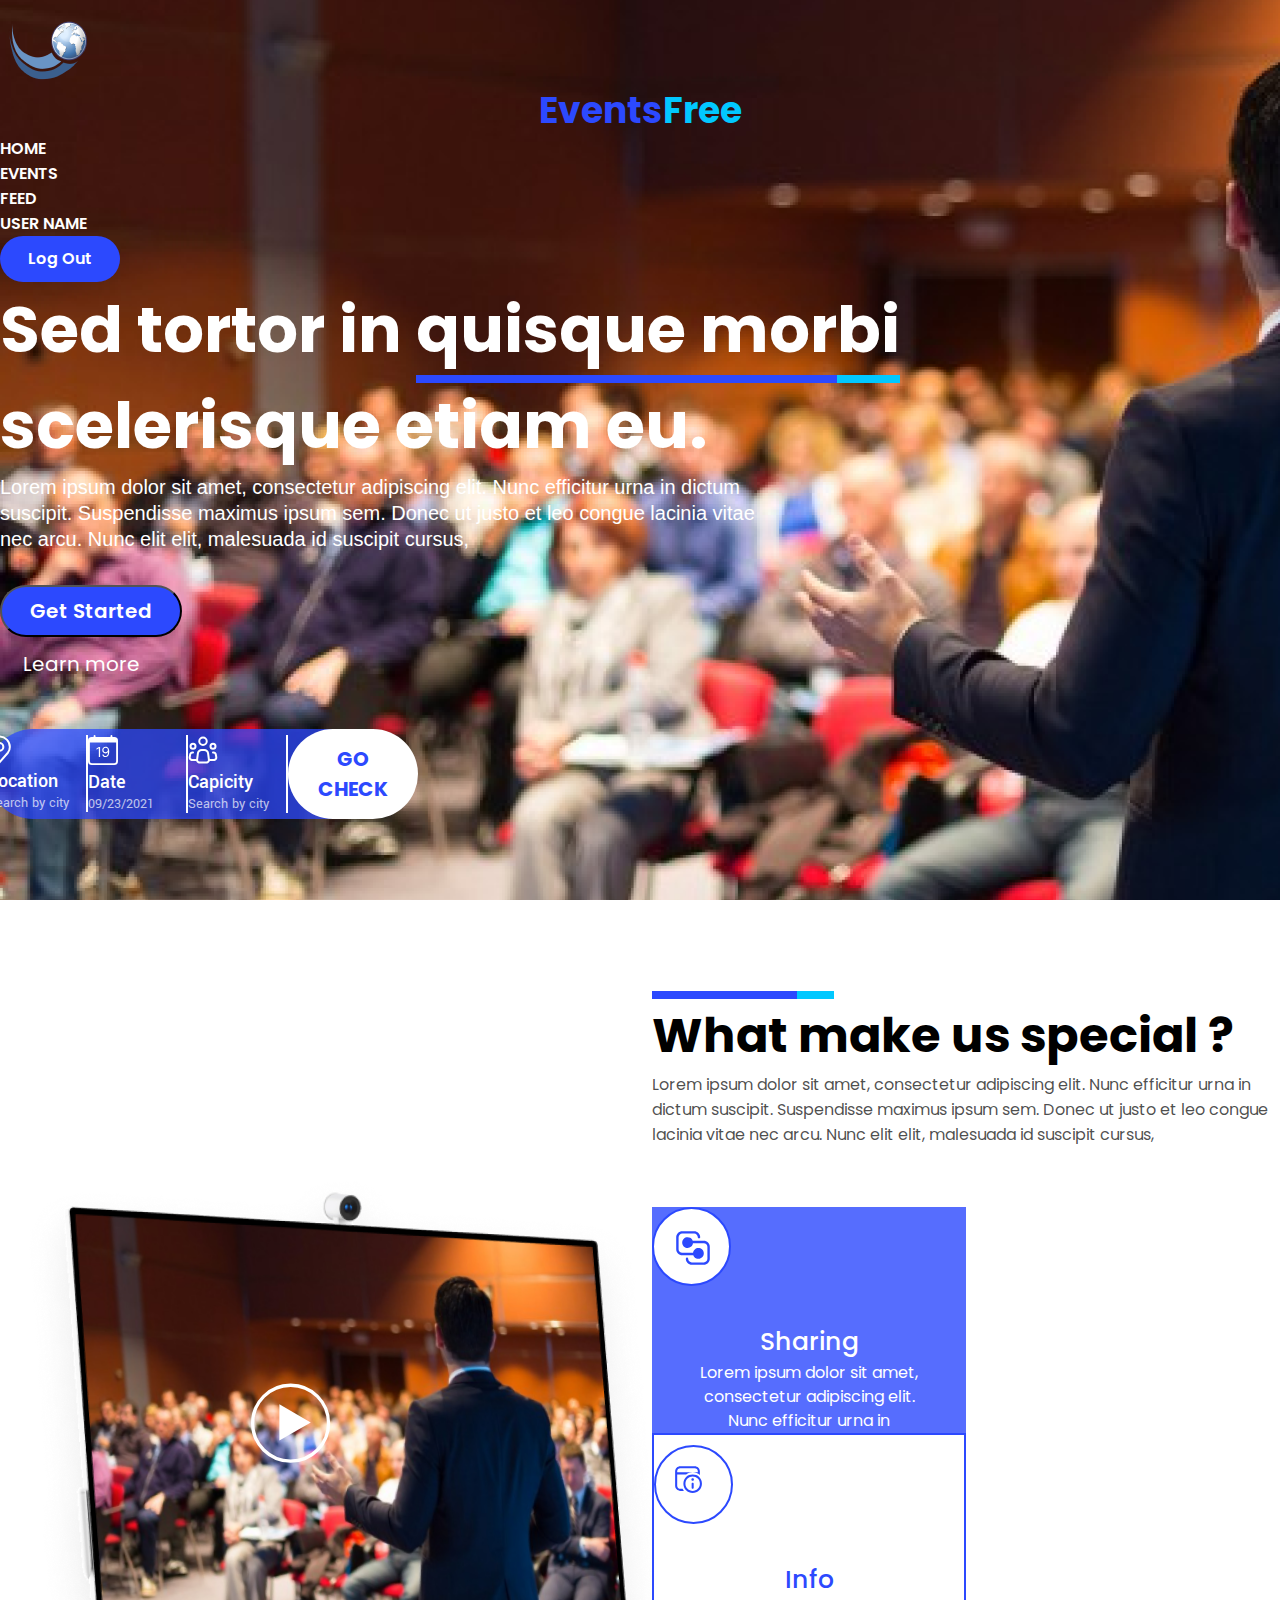
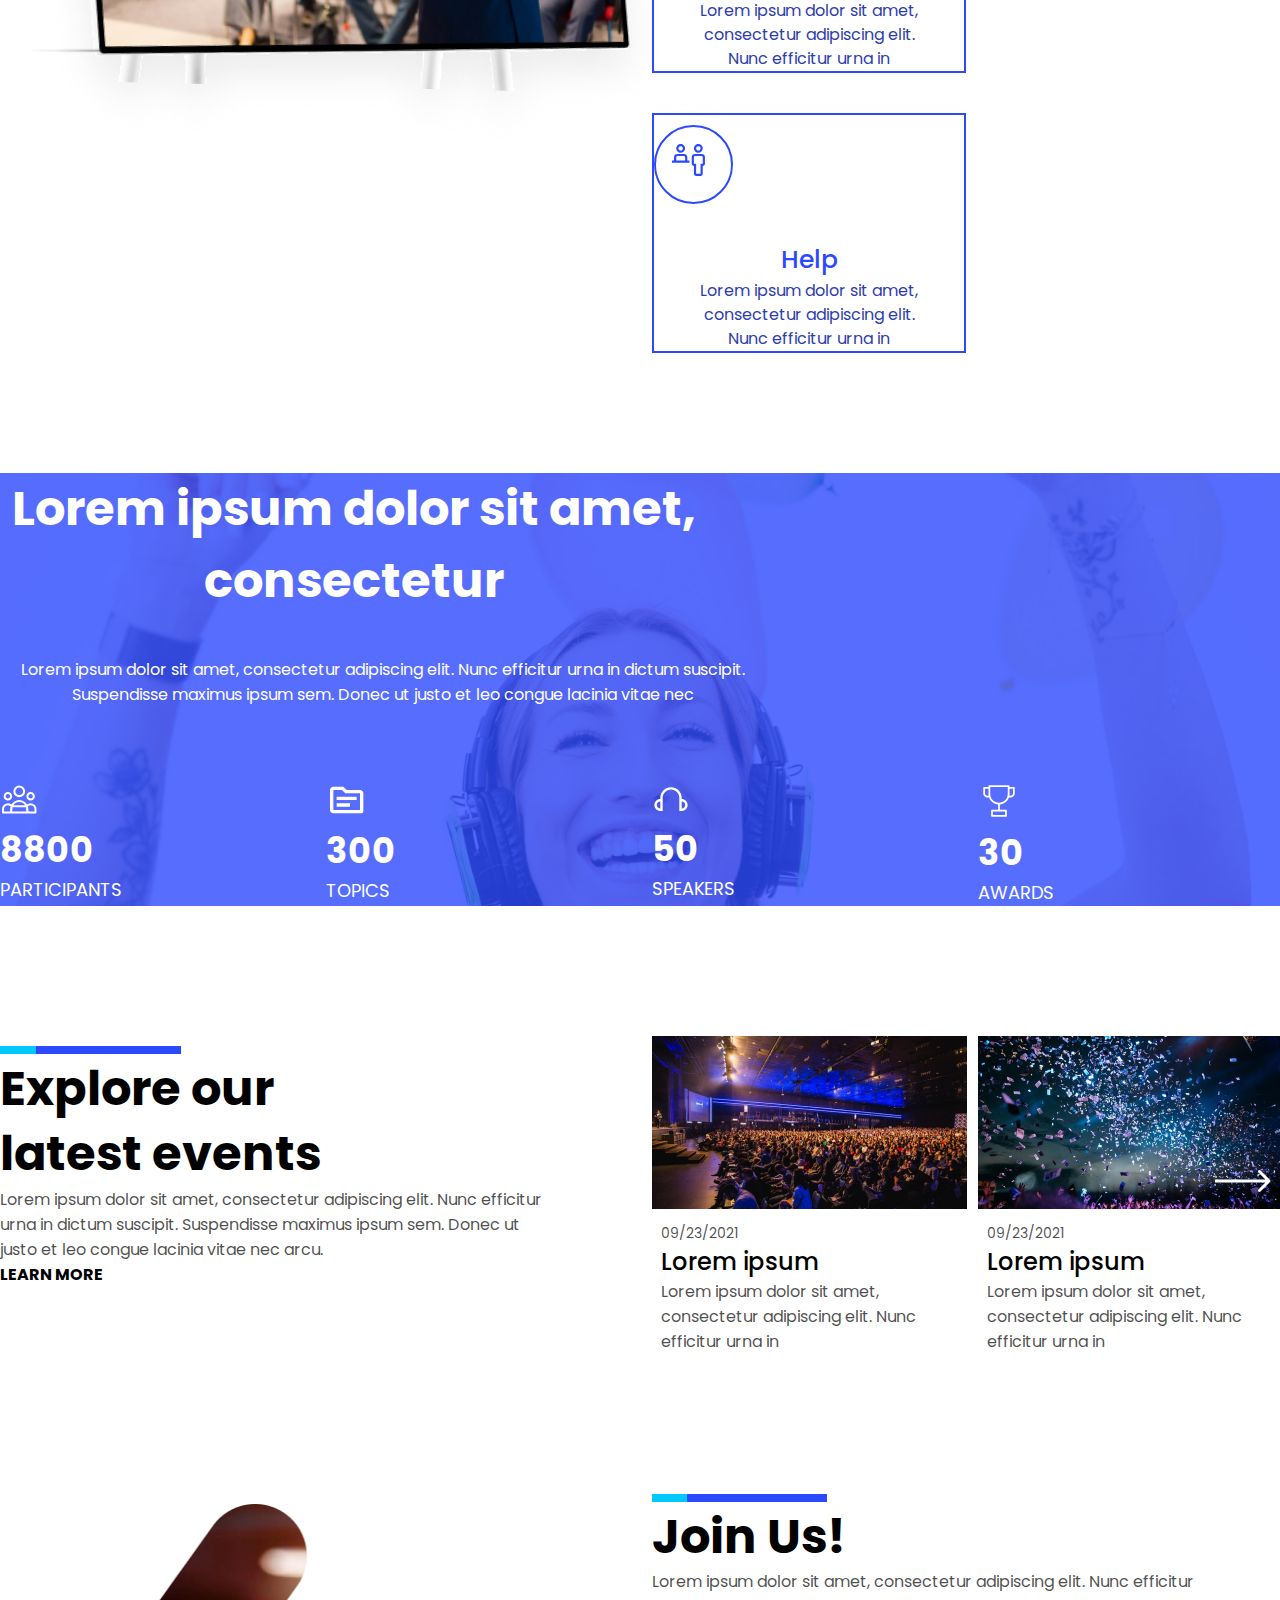
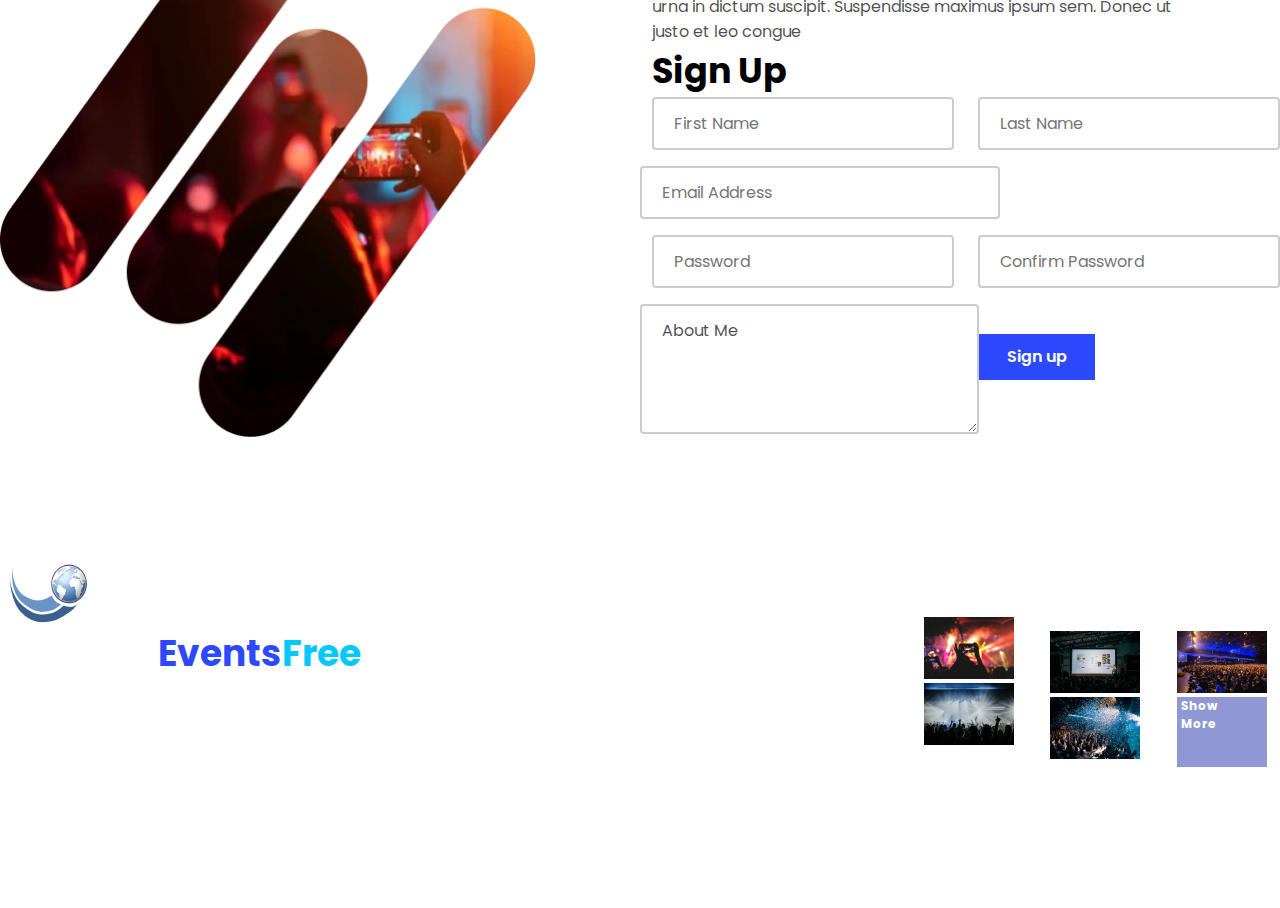
==== index.html @ f0ba7479 "change-sm-screen form" ====
<!DOCTYPE html>
<html lang="en">

<head>
    <meta charset="UTF-8">
    <meta name="viewport" content="width=device-width, initial-scale=1.0">
    <link href="https://cdn.jsdelivr.net/npm/bootstrap@5.3.2/dist/css/bootstrap.min.css" rel="stylesheet"
        integrity="sha384-T3c6CoIi6uLrA9TneNEoa7RxnatzjcDSCmG1MXxSR1GAsXEV/Dwwykc2MPK8M2HN" crossorigin="anonymous">
    <link rel="stylesheet" href="./assets/css/style.css">
    <title>eventfree</title>
</head>

<body>

    <header class="min-vh-100 d-flex flex-direction-col position-relative bg-image">
        <div class="container-w-100">
            <nav class="w-100">
                <div class="d-flex space-between align-item-center pt-17">
                    <div class="d-flex  align-item-center">
                        <img src="./assets/images/logo.png" alt="logo">
                        <p class="logo">Events<span class="logo1">Free</span></p>
                    </div>

                    <label for="menu-icon">
                        <span></span>
                        <span></span>
                        <span></span>
                    </label>
                    <input type="checkbox" id="menu-icon" hidden>

                    <ul class="d-flex align-item-center gap-60 sm-screen">
                        <li><a href="" class="link">HOME</a></li>
                        <li><a href="" class="link">EVENTS</a></li>
                        <li><a href="" class="link">FEED</a></li>
                        <li><a href="" class="link">USER NAME</a></li>
                        <li><button class="navbtn">Log Out</button></li>
                    </ul>
                </div>
            </nav>
        </div>

        <div class=" flex-grow d-flex align-item-center ">
            <div class="container">
                <h2 class="heading">Sed tortor in <span class="underline">quisque morbi</span> scelerisque etiam eu.
                </h2>
                <p class="text">Lorem ipsum dolor sit amet, consectetur adipiscing elit. Nunc efficitur urna in
                    dictum
                    suscipit. Suspendisse maximus ipsum sem. Donec ut justo et leo congue lacinia vitae nec arcu.
                    Nunc elit
                    elit, malesuada id suscipit cursus,</p>
                <div class="d-flex align-item-center mt-33">
                    <button class="btn">Get Started</button>
                    <p class="learn-more">Learn more</p>
                </div>




                <div class="row">
                    <div class="col-12 col-xl-9">
                        <div class="box flex-wrap  my-50 d-flex align-item-center  justify-content-center">
                            <article
                                class="d-flex  align-item-center justify-content-center gap-3 border-md-right w-lg-25 py-sm-4 py-md-3">
                                <svg width="23" height="29" viewBox="0 0 23 29" fill="none"
                                    xmlns="http://www.w3.org/2000/svg">
                                    <path
                                        d="M11.5 15.792C13.6401 15.792 15.375 14.0571 15.375 11.917C15.375 9.77689 13.6401 8.04199 11.5 8.04199C9.3599 8.04199 7.625 9.77689 7.625 11.917C7.625 14.0571 9.3599 15.792 11.5 15.792Z"
                                        stroke="white" stroke-width="2" stroke-linecap="round"
                                        stroke-linejoin="round" />
                                    <path
                                        d="M11.5003 1.5835C8.75975 1.5835 6.13143 2.67218 4.19356 4.61006C2.25568 6.54794 1.16699 9.17626 1.16699 11.9168C1.16699 14.3607 1.68624 15.9597 3.10449 17.7293L11.5003 27.4168L19.8962 17.7293C21.3144 15.9597 21.8337 14.3607 21.8337 11.9168C21.8337 9.17626 20.745 6.54794 18.8071 4.61006C16.8692 2.67218 14.2409 1.5835 11.5003 1.5835V1.5835Z"
                                        stroke="white" stroke-width="2" stroke-linecap="round"
                                        stroke-linejoin="round" />
                                </svg>
                                <div class="d-flex flex-direction-col">
                                    <p class="icon-text mb-0">Location</p>
                                    <p class="last mb-0">Search by city</p>
                                </div>
                            </article>


                            <article
                                class="d-flex  align-item-center justify-content-center gap-3 border-md-right w-lg-25 py-sm-4 py-md-3">
                                <svg xmlns="http://www.w3.org/2000/svg" width="30" height="30" fill="white"
                                    class="bi bi-calendar-date" viewBox="0 0 16 16">
                                    <path
                                        d="M6.445 11.688V6.354h-.633A12.6 12.6 0 0 0 4.5 7.16v.695c.375-.257.969-.62 1.258-.777h.012v4.61h.675zm1.188-1.305c.047.64.594 1.406 1.703 1.406 1.258 0 2-1.066 2-2.871 0-1.934-.781-2.668-1.953-2.668-.926 0-1.797.672-1.797 1.809 0 1.16.824 1.77 1.676 1.77.746 0 1.23-.376 1.383-.79h.027c-.004 1.316-.461 2.164-1.305 2.164-.664 0-1.008-.45-1.05-.82h-.684zm2.953-2.317c0 .696-.559 1.18-1.184 1.18-.601 0-1.144-.383-1.144-1.2 0-.823.582-1.21 1.168-1.21.633 0 1.16.398 1.16 1.23z" />
                                    <path
                                        d="M3.5 0a.5.5 0 0 1 .5.5V1h8V.5a.5.5 0 0 1 1 0V1h1a2 2 0 0 1 2 2v11a2 2 0 0 1-2 2H2a2 2 0 0 1-2-2V3a2 2 0 0 1 2-2h1V.5a.5.5 0 0 1 .5-.5zM1 4v10a1 1 0 0 0 1 1h12a1 1 0 0 0 1-1V4H1z" />
                                </svg>
                                <div class="d-flex flex-direction-col">
                                    <p class="icon-text mb-0">Date</p>
                                    <p class="last mb-0">09/23/2021</p>
                                </div>
                            </article>


                            <article
                                class="d-flex  align-item-center justify-content-center gap-3 border-lg-right py-md-3 w-lg-25">
                                <svg xmlns="http://www.w3.org/2000/svg" width="30" height="30" viewBox="0 0 30 30"
                                    fill="none">
                                    <path
                                        d="M20.8991 24.69L20.0991 18.285C19.9857 17.3778 19.5448 16.5432 18.8593 15.9383C18.1738 15.3333 17.2909 14.9996 16.3766 15H13.6216C12.7078 15.0003 11.8254 15.3342 11.1405 15.9391C10.4555 16.544 10.0149 17.3782 9.9016 18.285L9.10035 24.69C9.05638 25.0419 9.08777 25.3991 9.19245 25.7379C9.29712 26.0768 9.47269 26.3894 9.70748 26.6552C9.94228 26.921 10.2309 27.1338 10.5543 27.2794C10.8776 27.4251 11.2282 27.5003 11.5828 27.5H18.4178C18.7724 27.5001 19.1229 27.4248 19.446 27.279C19.7692 27.1333 20.0577 26.9205 20.2924 26.6547C20.527 26.389 20.7025 26.0764 20.8071 25.7376C20.9117 25.3989 20.9431 25.0418 20.8991 24.69V24.69Z"
                                        stroke="white" stroke-width="2" stroke-linecap="round"
                                        stroke-linejoin="round" />
                                    <path
                                        d="M15 10C17.0711 10 18.75 8.32107 18.75 6.25C18.75 4.17893 17.0711 2.5 15 2.5C12.9289 2.5 11.25 4.17893 11.25 6.25C11.25 8.32107 12.9289 10 15 10Z"
                                        stroke="white" stroke-width="2" />
                                    <path
                                        d="M5 13.75C6.38071 13.75 7.5 12.6307 7.5 11.25C7.5 9.86929 6.38071 8.75 5 8.75C3.61929 8.75 2.5 9.86929 2.5 11.25C2.5 12.6307 3.61929 13.75 5 13.75Z"
                                        stroke="white" stroke-width="2" />
                                    <path
                                        d="M25 13.75C26.3807 13.75 27.5 12.6307 27.5 11.25C27.5 9.86929 26.3807 8.75 25 8.75C23.6193 8.75 22.5 9.86929 22.5 11.25C22.5 12.6307 23.6193 13.75 25 13.75Z"
                                        stroke="white" stroke-width="2" />
                                    <path
                                        d="M5.00023 17.5H4.61773C4.02593 17.4999 3.4533 17.7098 3.0017 18.0923C2.5501 18.4747 2.24883 19.005 2.15148 19.5887L1.73523 22.0887C1.67549 22.4469 1.69451 22.8138 1.79094 23.1639C1.88738 23.514 2.05892 23.8389 2.29364 24.116C2.52836 24.393 2.82062 24.6156 3.1501 24.7683C3.47957 24.921 3.83835 25 4.20148 25H8.75023"
                                        stroke="white" stroke-width="2" stroke-linecap="round"
                                        stroke-linejoin="round" />
                                    <path
                                        d="M25 17.5H25.3825C25.9743 17.4999 26.5469 17.7098 26.9985 18.0923C27.4501 18.4747 27.7514 19.005 27.8487 19.5887L28.265 22.0887C28.3247 22.4469 28.3057 22.8138 28.2093 23.1639C28.1129 23.514 27.9413 23.8389 27.7066 24.116C27.4719 24.393 27.1796 24.6156 26.8501 24.7683C26.5207 24.921 26.1619 25 25.7987 25H21.25"
                                        stroke="white" stroke-width="2" stroke-linecap="round"
                                        stroke-linejoin="round" />
                                </svg>
                                <div class="d-flex flex-direction-col">
                                    <p class="icon-text mb-0">Capicity</p>
                                    <p class="last mb-0">Search by city</p>
                                </div>
                            </article>


                            <article
                                class="d-flex  align-item-center justify-content-center  justify-content-end gap-3 w-lg-25 ">
                                <button class="btn1">GO CHECK</button>
                            </article>
                        </div>
                    </div>
                </div>

            </div>
        </div>






        </div>
        </div>
    </header>



    <section class="min-vh-100">
        <div class="position-relative">
            <div class="container">
                <div class="row align-item-center">
                    <div class="col-lg-6 col-12">
                        <div class="position-relat">
                            <img class="w-100" src="./assets/images/DUPLICATE-img.png" alt="DUPLICATE-img.">
                            <div class="position-abso">
                                <svg xmlns="http://www.w3.org/2000/svg" width="80" height="80" viewBox="0 0 80 80"
                                    fill="none">
                                    <circle cx="39.6018" cy="40.1824" r="37.9517" stroke="white"
                                        stroke-width="3.30015" />
                                    <path d="M59.7754 39.4354L28.3928 57.5541L28.3928 21.3166L59.7754 39.4354Z"
                                        fill="white" />
                                </svg>
                            </div>
                        </div>
                    </div>
                    <div class="col-lg-6 col-12">
                        <h2 class="heading2  mt-10"> <span class="underline-2">What make</span> us special ?</h2>
                        <p class="text-2">Lorem ipsum dolor sit amet, consectetur adipiscing elit. Nunc efficitur urna
                            in dictum suscipit. Suspendisse maximus
                            ipsum sem. Donec ut justo et leo congue lacinia vitae nec arcu. Nunc elit elit, malesuada id
                            suscipit cursus,</p>
                        <div class="d-lg-flex gap-30">
                            <div class="bg-purple w-lg-50 w-sm-100   position-relative">
                                <div class="d-flex justify-content-center">
                                    <div class="icon-box position-absolute">

                                        <svg xmlns="http://www.w3.org/2000/svg" width="48" height="48"
                                            viewBox="0 0 48 48" fill="white">
                                            <path
                                                d="M7.2002 13.2002C7.2002 11.6089 7.83234 10.0828 8.95755 8.95755C10.0828 7.83234 11.6089 7.2002 13.2002 7.2002H25.2002C26.7915 7.2002 28.3176 7.83234 29.4428 8.95755C30.5681 10.0828 31.2002 11.6089 31.2002 13.2002C31.2002 13.5185 31.0738 13.8237 30.8487 14.0487C30.6237 14.2738 30.3185 14.4002 30.0002 14.4002C29.6819 14.4002 29.3767 14.2738 29.1517 14.0487C28.9266 13.8237 28.8002 13.5185 28.8002 13.2002C28.8002 12.2454 28.4209 11.3297 27.7458 10.6546C27.0707 9.97948 26.155 9.6002 25.2002 9.6002H13.2002C12.2454 9.6002 11.3297 9.97948 10.6546 10.6546C9.97948 11.3297 9.6002 12.2454 9.6002 13.2002V25.2002C9.6002 26.155 9.97948 27.0707 10.6546 27.7458C11.3297 28.4209 12.2454 28.8002 13.2002 28.8002H24.0338C24.1822 27.4816 24.8109 26.2638 25.7999 25.3791C26.7889 24.4945 28.0691 24.005 29.396 24.0041C30.7229 24.0031 32.0038 24.4907 32.9941 25.3739C33.9844 26.2571 34.6149 27.474 34.7652 28.7924C34.9155 30.1108 34.5751 31.4384 33.809 32.5218C33.0428 33.6052 31.9046 34.3687 30.6115 34.6664C29.3184 34.9641 27.961 34.7753 26.7982 34.136C25.6354 33.4966 24.7488 32.4516 24.3074 31.2002H13.2002C11.6089 31.2002 10.0828 30.5681 8.95755 29.4428C7.83234 28.3176 7.2002 26.7915 7.2002 25.2002V13.2002ZM18.0002 33.6002C17.6819 33.6002 17.3767 33.7266 17.1517 33.9517C16.9266 34.1767 16.8002 34.4819 16.8002 34.8002C16.8002 36.3915 17.4323 37.9176 18.5576 39.0428C19.6828 40.1681 21.2089 40.8002 22.8002 40.8002H34.8002C36.3915 40.8002 37.9176 40.1681 39.0428 39.0428C40.1681 37.9176 40.8002 36.3915 40.8002 34.8002V22.8002C40.8002 21.2089 40.1681 19.6828 39.0428 18.5576C37.9176 17.4323 36.3915 16.8002 34.8002 16.8002H23.693C23.2516 15.5488 22.365 14.5037 21.2022 13.8644C20.0394 13.2251 18.682 13.0363 17.3889 13.334C16.0958 13.6317 14.9576 14.3952 14.1914 15.4786C13.4253 16.562 13.0849 17.8896 13.2352 19.208C13.3855 20.5264 14.016 21.7433 15.0063 22.6265C15.9966 23.5097 17.2774 23.9973 18.6044 23.9963C19.9313 23.9954 21.2114 23.5059 22.2005 22.6212C23.1895 21.7366 23.8182 20.5188 23.9666 19.2002H34.8002C35.755 19.2002 36.6707 19.5795 37.3458 20.2546C38.0209 20.9297 38.4002 21.8454 38.4002 22.8002V34.8002C38.4002 35.755 38.0209 36.6707 37.3458 37.3458C36.6707 38.0209 35.755 38.4002 34.8002 38.4002H22.8002C21.8454 38.4002 20.9297 38.0209 20.2546 37.3458C19.5795 36.6707 19.2002 35.755 19.2002 34.8002C19.2002 34.4819 19.0738 34.1767 18.8487 33.9517C18.6237 33.7266 18.3185 33.6002 18.0002 33.6002Z"
                                                fill="#2C49FE" />
                                        </svg>
                                    </div>
                                </div>
                                <p class="box-text">Sharing</p>
                                <p class="box-para">Lorem ipsum dolor sit amet, consectetur adipiscing elit. Nunc
                                    efficitur urna in</p>
                            </div>


                            <div class="w-lg-50 w-sm-100 sm-mt-48  border-box position-relative">
                                <div class="d-flex justify-content-center">
                                    <div class="icon-box sm-mt-10 position-absolute">
                                        <svg xmlns="http://www.w3.org/2000/svg" width="33" height="33"
                                            viewBox="0 0 33 33" fill="none">
                                            <path
                                                d="M28.875 9.28125C28.875 7.91373 28.3318 6.60222 27.3648 5.63523C26.3978 4.66825 25.0863 4.125 23.7188 4.125H9.28125C7.91373 4.125 6.60222 4.66825 5.63523 5.63523C4.66825 6.60222 4.125 7.91373 4.125 9.28125V23.7188C4.125 25.0863 4.66825 26.3978 5.63523 27.3648C6.60222 28.3318 7.91373 28.875 9.28125 28.875H12.9051C12.3798 28.2388 11.9254 27.5472 11.55 26.8125H9.28125C8.46074 26.8125 7.67383 26.4866 7.09364 25.9064C6.51345 25.3262 6.1875 24.5393 6.1875 23.7188V12.375H15.1326C16.9785 11.0756 19.2287 10.3125 21.6562 10.3125C24.3994 10.3125 26.9156 11.286 28.875 12.9051V9.28125ZM21.6562 10.3125H6.1875V9.28125C6.1875 8.46074 6.51345 7.67383 7.09364 7.09364C7.67383 6.51345 8.46074 6.1875 9.28125 6.1875H23.7188C24.5393 6.1875 25.3262 6.51345 25.9064 7.09364C26.4866 7.67383 26.8125 8.46074 26.8125 9.28125V10.3125H21.6562ZM20.3672 17.5312C20.3672 17.1894 20.503 16.8615 20.7447 16.6197C20.9865 16.378 21.3144 16.2422 21.6562 16.2422C21.9981 16.2422 22.326 16.378 22.5678 16.6197C22.8095 16.8615 22.9453 17.1894 22.9453 17.5312C22.9453 17.8731 22.8095 18.201 22.5678 18.4428C22.326 18.6845 21.9981 18.8203 21.6562 18.8203C21.3144 18.8203 20.9865 18.6845 20.7447 18.4428C20.503 18.201 20.3672 17.8731 20.3672 17.5312ZM22.6875 25.7812C22.6875 26.0548 22.5789 26.3171 22.3855 26.5105C22.1921 26.7039 21.9298 26.8125 21.6562 26.8125C21.3827 26.8125 21.1204 26.7039 20.927 26.5105C20.7336 26.3171 20.625 26.0548 20.625 25.7812V21.6562C20.625 21.3827 20.7336 21.1204 20.927 20.927C21.1204 20.7336 21.3827 20.625 21.6562 20.625C21.9298 20.625 22.1921 20.7336 22.3855 20.927C22.5789 21.1204 22.6875 21.3827 22.6875 21.6562V25.7812ZM12.375 21.6562C12.375 20.4374 12.6151 19.2305 13.0815 18.1045C13.5479 16.9784 14.2316 15.9553 15.0934 15.0934C15.9553 14.2316 16.9784 13.5479 18.1045 13.0815C19.2305 12.6151 20.4374 12.375 21.6562 12.375C22.8751 12.375 24.082 12.6151 25.208 13.0815C26.3341 13.5479 27.3572 14.2316 28.2191 15.0934C29.0809 15.9553 29.7646 16.9784 30.231 18.1045C30.6974 19.2305 30.9375 20.4374 30.9375 21.6562C30.9375 24.1178 29.9597 26.4785 28.2191 28.2191C26.4785 29.9597 24.1178 30.9375 21.6562 30.9375C19.1947 30.9375 16.834 29.9597 15.0934 28.2191C13.3528 26.4785 12.375 24.1178 12.375 21.6562ZM14.4375 21.6562C14.4375 23.5708 15.198 25.4069 16.5518 26.7607C17.9056 28.1145 19.7417 28.875 21.6562 28.875C23.5708 28.875 25.4069 28.1145 26.7607 26.7607C28.1145 25.4069 28.875 23.5708 28.875 21.6562C28.875 19.7417 28.1145 17.9056 26.7607 16.5518C25.4069 15.198 23.5708 14.4375 21.6562 14.4375C19.7417 14.4375 17.9056 15.198 16.5518 16.5518C15.198 17.9056 14.4375 19.7417 14.4375 21.6562Z"
                                                fill="#2C49FE" />
                                        </svg>
                                    </div>
                                </div>
                                <p class="box-heading-1">Info</p>
                                <p class="box-para-1">Lorem ipsum dolor sit amet, consectetur adipiscing elit. Nunc
                                    efficitur urna in</p>

                            </div>
                        </div>


                        <div class="d-flex justify-content-center my-40-70">
                            <div class="w-lg-50 w-sm-100 sm-mt-48 border-box position-relative  ">
                                <div class="d-flex justify-content-center">
                                    <div class="icon-box sm-mt-10  position-absolute">
                                        <svg xmlns="http://www.w3.org/2000/svg" width="37" height="37"
                                            viewBox="0 0 37 37" fill="none">
                                            <g clip-path="url(#clip0_2_7249)">
                                                <path
                                                    d="M30.6455 11.875H24.0205C23.1422 11.8759 22.3002 12.2252 21.6792 12.8462C21.0582 13.4672 20.7089 14.3092 20.708 15.1875V21.8125C20.7086 22.398 20.9414 22.9594 21.3555 23.3734C21.7695 23.7874 22.3308 24.0202 22.9163 24.0208V31.75C22.9169 32.3355 23.1498 32.8969 23.5638 33.3109C23.9778 33.7249 24.5392 33.9578 25.1247 33.9583H29.5413C30.1268 33.9578 30.6882 33.7249 31.1022 33.3109C31.5162 32.8969 31.7491 32.3355 31.7497 31.75V24.0208C32.3352 24.0202 32.8965 23.7874 33.3106 23.3734C33.7246 22.9594 33.9574 22.398 33.958 21.8125V15.1875C33.9571 14.3092 33.6079 13.4672 32.9868 12.8462C32.3658 12.2252 31.5238 11.8759 30.6455 11.875ZM31.7497 21.8125H29.5413V31.75H25.1247V21.8125H22.9163V15.1875C22.9163 14.8947 23.0327 14.6138 23.2397 14.4067C23.4468 14.1997 23.7277 14.0833 24.0205 14.0833H30.6455C30.9384 14.0833 31.2192 14.1997 31.4263 14.4067C31.6333 14.6138 31.7497 14.8947 31.7497 15.1875V21.8125Z"
                                                    fill="#2C49FE" />
                                                <path
                                                    d="M22.916 6.35417C22.916 5.48063 23.175 4.62672 23.6604 3.9004C24.1457 3.17408 24.8355 2.60799 25.6425 2.2737C26.4495 1.93941 27.3376 1.85195 28.1943 2.02237C29.0511 2.19279 29.8381 2.61343 30.4557 3.23111C31.0734 3.8488 31.4941 4.63577 31.6645 5.49252C31.8349 6.34927 31.7474 7.23731 31.4132 8.04435C31.0789 8.85139 30.5128 9.54118 29.7865 10.0265C29.0601 10.5118 28.2062 10.7708 27.3327 10.7708C26.1617 10.7697 25.039 10.304 24.2109 9.47593C23.3829 8.6479 22.9172 7.52518 22.916 6.35417ZM25.1243 6.35417C25.1243 6.79094 25.2539 7.21789 25.4965 7.58105C25.7392 7.94421 26.0841 8.22726 26.4876 8.3944C26.8911 8.56155 27.3351 8.60528 27.7635 8.52007C28.1919 8.43486 28.5854 8.22454 28.8942 7.9157C29.2031 7.60686 29.4134 7.21337 29.4986 6.78499C29.5838 6.35662 29.5401 5.9126 29.3729 5.50908C29.2058 5.10556 28.9227 4.76066 28.5596 4.51801C28.1964 4.27535 27.7694 4.14584 27.3327 4.14584C26.7472 4.14642 26.1858 4.37927 25.7718 4.79329C25.3578 5.2073 25.1249 5.76866 25.1243 6.35417Z"
                                                    fill="#2C49FE" />
                                                <path
                                                    d="M16.2913 18.5V15.1875C16.2905 14.3092 15.9412 13.4672 15.3202 12.8462C14.6991 12.2252 13.8571 11.8759 12.9788 11.875H6.35384C5.47558 11.8759 4.63354 12.2252 4.01252 12.8462C3.39149 13.4672 3.04222 14.3092 3.04134 15.1875V18.5H0.833008V20.7083H18.4997V18.5H16.2913ZM5.24967 15.1875C5.24967 14.8947 5.36601 14.6138 5.57308 14.4067C5.78015 14.1997 6.061 14.0833 6.35384 14.0833H12.9788C13.2717 14.0833 13.5525 14.1997 13.7596 14.4067C13.9667 14.6138 14.083 14.8947 14.083 15.1875V18.5H5.24967V15.1875Z"
                                                    fill="#2C49FE" />
                                                <path
                                                    d="M5.25 6.35417C5.25 5.48063 5.50903 4.62672 5.99434 3.9004C6.47965 3.17408 7.16944 2.60799 7.97648 2.2737C8.78352 1.93941 9.67157 1.85195 10.5283 2.02237C11.3851 2.19279 12.172 2.61343 12.7897 3.23111C13.4074 3.8488 13.8281 4.63577 13.9985 5.49252C14.1689 6.34927 14.0814 7.23731 13.7471 8.04435C13.4128 8.85139 12.8468 9.54118 12.1204 10.0265C11.3941 10.5118 10.5402 10.7708 9.66667 10.7708C8.49565 10.7697 7.37294 10.304 6.5449 9.47593C5.71687 8.6479 5.25117 7.52518 5.25 6.35417ZM7.45833 6.35417C7.45833 6.79094 7.58785 7.21789 7.8305 7.58105C8.07316 7.94421 8.41805 8.22726 8.82157 8.3944C9.22509 8.56155 9.66912 8.60528 10.0975 8.52007C10.5259 8.43486 10.9194 8.22454 11.2282 7.9157C11.537 7.60686 11.7474 7.21337 11.8326 6.78499C11.9178 6.35662 11.874 5.9126 11.7069 5.50908C11.5398 5.10556 11.2567 4.76066 10.8936 4.51801C10.5304 4.27535 10.1034 4.14584 9.66667 4.14584C9.08116 4.14642 8.5198 4.37927 8.10579 4.79329C7.69177 5.2073 7.45892 5.76866 7.45833 6.35417Z"
                                                    fill="#2C49FE" />
                                            </g>
                                            <defs>
                                                <clipPath id="clip0_2_7249">
                                                    <rect width="35.3333" height="35.3333" fill="white"
                                                        transform="translate(0.833008 0.833496)" />
                                                </clipPath>
                                            </defs>
                                        </svg>
                                    </div>
                                </div>
                                <p class="box-heading-1">Help</p>
                                <p class="box-para-1">Lorem ipsum dolor sit amet, consectetur adipiscing elit. Nunc
                                    efficitur urna in</p>
                            </div>
                        </div>

                    </div>
                </div>
            </div>
        </div>
    </section>


    <section class=" bg-image-1">
        <div class="bg-purple">
            <div class="container">
                <div class="d-flex justify-content-center">
                    <h3 class="para3">Lorem ipsum dolor sit amet, consectetur</h3>
                </div>
                <div class="d-flex justify-content-center">
                    <p class="para-text-3">Lorem ipsum dolor sit amet, consectetur adipiscing elit. Nunc efficitur urna
                        in dictum suscipit.
                        Suspendisse maximus
                        ipsum sem. Donec ut justo et leo congue lacinia vitae nec</p>
                </div>

                <div class="row">
                    <div class="col-lg-3 col-md-4 col-sm-6 col-12">
                        <div class="d-flex align-item-center justify-content-center ">
                            <svg xmlns="http://www.w3.org/2000/svg" width="39" height="39" viewBox="0 0 39 39"
                                fill="none">
                                <path
                                    d="M27.375 32.5H35.5V29.25C35.4999 28.2369 35.1842 27.2489 34.5967 26.4235C34.0092 25.5981 33.1792 24.9762 32.222 24.6443C31.2647 24.3125 30.2279 24.2871 29.2555 24.5717C28.2832 24.8563 27.4237 25.4367 26.7965 26.2324L27.375 32.5ZM27.375 32.5H11.125H27.375ZM27.375 32.5V29.25C27.375 28.184 27.1702 27.1651 26.7965 26.2324L27.375 32.5ZM11.125 32.5H3V29.25C3.00007 28.2369 3.3158 27.2489 3.90327 26.4235C4.49075 25.5981 5.3208 24.9762 6.27803 24.6443C7.23526 24.3125 8.27211 24.2871 9.24445 24.5717C10.2168 24.8563 11.0763 25.4367 11.7035 26.2324L11.125 32.5ZM11.125 32.5V29.25C11.125 28.184 11.3297 27.1651 11.7035 26.2324L11.125 32.5ZM11.7035 26.2324C12.307 24.7243 13.3484 23.4316 14.6935 22.5211C16.0386 21.6105 17.6257 21.1239 19.25 21.1239C20.8743 21.1239 22.4614 21.6105 23.8065 22.5211C25.1516 23.4316 26.193 24.7243 26.7965 26.2324H11.7035ZM24.125 11.375C24.125 12.6679 23.6114 13.9079 22.6971 14.8221C21.7829 15.7364 20.5429 16.25 19.25 16.25C17.9571 16.25 16.7171 15.7364 15.8029 14.8221C14.8886 13.9079 14.375 12.6679 14.375 11.375C14.375 10.0821 14.8886 8.84209 15.8029 7.92785C16.7171 7.01361 17.9571 6.5 19.25 6.5C20.5429 6.5 21.7829 7.01361 22.6971 7.92785C23.6114 8.84209 24.125 10.0821 24.125 11.375V11.375ZM33.875 16.25C33.875 17.112 33.5326 17.9386 32.9231 18.5481C32.3136 19.1576 31.487 19.5 30.625 19.5C29.763 19.5 28.9364 19.1576 28.3269 18.5481C27.7174 17.9386 27.375 17.112 27.375 16.25C27.375 15.388 27.7174 14.5614 28.3269 13.9519C28.9364 13.3424 29.763 13 30.625 13C31.487 13 32.3136 13.3424 32.9231 13.9519C33.5326 14.5614 33.875 15.388 33.875 16.25ZM11.125 16.25C11.125 17.112 10.7826 17.9386 10.1731 18.5481C9.5636 19.1576 8.73695 19.5 7.875 19.5C7.01305 19.5 6.1864 19.1576 5.5769 18.5481C4.96741 17.9386 4.625 17.112 4.625 16.25C4.625 15.388 4.96741 14.5614 5.5769 13.9519C6.1864 13.3424 7.01305 13 7.875 13C8.73695 13 9.5636 13.3424 10.1731 13.9519C10.7826 14.5614 11.125 15.388 11.125 16.25Z"
                                    stroke="white" stroke-width="2" stroke-linecap="round" stroke-linejoin="round" />
                            </svg>
                        </div>
                        <div class="d-flex align-item-center justify-content-center ">
                            <p class="numbers">8800</p>
                        </div>
                        <div class="d-flex align-item-center justify-content-center ">
                            <p class="icons-nme">PARTICIPANTS</p>
                        </div>
                    </div>
                    <div class="col-lg-3 col-md-4 col-sm-6 col-12">
                        <div class="d-flex align-item-center justify-content-center ">
                            <svg xmlns="http://www.w3.org/2000/svg" width="40" height="40" viewBox="0 0 40 40"
                                fill="none">
                                <path
                                    d="M34 9.99984H20.6667L17.3333 6.6665H7.33333C5.5 6.6665 4.01667 8.1665 4.01667 9.99984L4 29.9998C4 31.8332 5.5 33.3332 7.33333 33.3332H35.2833C36.4167 33.3332 37.3333 32.3998 37.3333 31.2832V13.3332C37.3333 11.4998 35.8333 9.99984 34 9.99984ZM34 29.9998H7.33333V9.99984H15.95L19.2833 13.3332H34V29.9998ZM30.6667 19.9998H10.6667V16.6665H30.6667V19.9998ZM24 26.6665H10.6667V23.3332H24V26.6665Z"
                                    fill="white" />
                            </svg>
                        </div>
                        <div class="d-flex align-item-center justify-content-center ">
                            <p class="numbers">300</p>
                        </div>
                        <div class="d-flex align-item-center justify-content-center ">
                            <p class="icons-nme">TOPICS</p>
                        </div>
                    </div>

                    <div class="col-lg-3 col-md-4 col-sm-6 col-12">
                        <div class="d-flex align-item-center justify-content-center ">
                            <svg xmlns="http://www.w3.org/2000/svg" width="38" height="38" viewBox="0 0 38 38"
                                fill="none">
                                <path
                                    d="M29.6875 19V17.8125C29.6875 14.978 28.5615 12.2596 26.5572 10.2553C24.5529 8.251 21.8345 7.125 19 7.125C16.1655 7.125 13.4471 8.251 11.4428 10.2553C9.4385 12.2596 8.3125 14.978 8.3125 17.8125V19C6.73778 19 5.22755 19.6256 4.11405 20.7391C3.00056 21.8526 2.375 23.3628 2.375 24.9375C2.375 26.5122 3.00056 28.0224 4.11405 29.1359C5.22755 30.2494 6.73778 30.875 8.3125 30.875H10.6875V17.8125C10.6875 15.6079 11.5633 13.4936 13.1222 11.9347C14.6811 10.3758 16.7954 9.5 19 9.5C21.2046 9.5 23.3189 10.3758 24.8778 11.9347C26.4367 13.4936 27.3125 15.6079 27.3125 17.8125V30.875H29.6875C31.2622 30.875 32.7724 30.2494 33.8859 29.1359C34.9994 28.0224 35.625 26.5122 35.625 24.9375C35.625 23.3628 34.9994 21.8526 33.8859 20.7391C32.7724 19.6256 31.2622 19 29.6875 19ZM4.75 24.9375C4.75 23.9927 5.12533 23.0865 5.79343 22.4184C6.46153 21.7503 7.36767 21.375 8.3125 21.375V28.5C7.36767 28.5 6.46153 28.1247 5.79343 27.4566C5.12533 26.7885 4.75 25.8823 4.75 24.9375ZM29.6875 28.5V21.375C30.6323 21.375 31.5385 21.7503 32.2066 22.4184C32.8747 23.0865 33.25 23.9927 33.25 24.9375C33.25 25.8823 32.8747 26.7885 32.2066 27.4566C31.5385 28.1247 30.6323 28.5 29.6875 28.5Z"
                                    fill="white" />
                            </svg>
                        </div>
                        <div class="d-flex align-item-center justify-content-center ">
                            <p class="numbers">50</p>
                        </div>
                        <div class="d-flex align-item-center justify-content-center ">
                            <p class="icons-nme">SPEAKERS</p>
                        </div>
                    </div>

                    <div class="col-lg-3 col-md-4 col-sm-6 col-12">
                        <div class="d-flex align-item-center justify-content-center ">
                            <svg xmlns="http://www.w3.org/2000/svg" width="42" height="42" viewBox="0 0 42 42"
                                fill="none">
                                <path fill-rule="evenodd" clip-rule="evenodd"
                                    d="M10.5 6.125C10.5 5.89294 10.5922 5.67038 10.7563 5.50628C10.9204 5.34219 11.1429 5.25 11.375 5.25H30.625C30.8571 5.25 31.0796 5.34219 31.2437 5.50628C31.4078 5.67038 31.5 5.89294 31.5 6.125V7H35.875C36.1071 7 36.3296 7.09219 36.4937 7.25628C36.6578 7.42038 36.75 7.64294 36.75 7.875V13.125C36.75 14.2853 36.2891 15.3981 35.4686 16.2186C34.6481 17.0391 33.5353 17.5 32.375 17.5H30.9024C29.554 21.315 26.0636 24.1185 21.875 24.4641V29.75H28C28.2321 29.75 28.4546 29.8422 28.6187 30.0063C28.7828 30.1704 28.875 30.3929 28.875 30.625V35.875C28.875 36.1071 28.7828 36.3296 28.6187 36.4937C28.4546 36.6578 28.2321 36.75 28 36.75H14C13.7679 36.75 13.5454 36.6578 13.3813 36.4937C13.2172 36.3296 13.125 36.1071 13.125 35.875V30.625C13.125 30.3929 13.2172 30.1704 13.3813 30.0063C13.5454 29.8422 13.7679 29.75 14 29.75H20.125V24.4641C15.9373 24.1185 12.446 21.315 11.0976 17.5H9.625C8.46468 17.5 7.35188 17.0391 6.53141 16.2186C5.71094 15.3981 5.25 14.2853 5.25 13.125V7.875C5.25 7.64294 5.34219 7.42038 5.50628 7.25628C5.67038 7.09219 5.89294 7 6.125 7H10.5V6.125ZM29.75 14V7H12.25V14C12.25 18.8326 16.1674 22.75 21 22.75C25.8326 22.75 29.75 18.8326 29.75 14ZM31.5 8.75V15.75H32.375C33.0712 15.75 33.7389 15.4734 34.2312 14.9812C34.7234 14.4889 35 13.8212 35 13.125V8.75H31.5ZM7 8.75H10.5V15.75H9.625C8.92881 15.75 8.26113 15.4734 7.76884 14.9812C7.27656 14.4889 7 13.8212 7 13.125V8.75ZM14.875 31.5V35H27.125V31.5H14.875Z"
                                    fill="white" />
                            </svg>
                        </div>
                        <div class="d-flex align-item-center justify-content-center ">
                            <p class="numbers">30</p>
                        </div>
                        <div class="d-flex align-item-center justify-content-center">
                            <p class="icons-nme">AWARDS</p>
                        </div>
                    </div>
                </div>

            </div>
        </div>
    </section>


    <section class="min-vh-100">
        <div class="container">
            <div class="row">
                <div class="col-lg-6 col-12">
                    <h4 class="sec-3-heading"><span class="underline-3">Explore</span> our latest events</h4>
                    <p class="sec-3-text">Lorem ipsum dolor sit amet, consectetur adipiscing elit. Nunc efficitur urna
                        in
                        dictum suscipit. Suspendisse maximus
                        ipsum sem. Donec ut justo et leo congue lacinia vitae nec arcu.</p>
                    <p class="lern-mor">LEARN MORE</p>
                </div>
                <div class="col-lg-6 col-12">
                    <div class="row">
                        <div class="col-lg-6 col-12 mb-md-0 ">
                            <div class="card">
                                <img class="w-100 " src="./assets/images/full-crowd-auditorium.png"
                                    alt="full-crowd-auditorium">
                                <div class="card-box">
                                    <p class="date mb-0">09/23/2021</p>
                                    <p class="date-down-text mb-0">Lorem ipsum</p>
                                    <p class="l-text">Lorem ipsum dolor sit amet, consectetur adipiscing elit. Nunc
                                        efficitur urna in</p>

                                </div>
                            </div>
                        </div>

                        <div class="col-lg-6 col-12  mt-md-0">
                            <div class="card">
                                <div class="position-relat">
                                    <img class="w-100" src="./assets/images/sky-sparkling.png" alt="sky-sparkling">
                                    <div class="pos-absolute">
                                        <svg xmlns="http://www.w3.org/2000/svg" width="56" height="24"
                                            viewBox="0 0 56 24" fill="none">
                                            <path
                                                d="M55.0607 13.0607C55.6465 12.4749 55.6465 11.5251 55.0607 10.9393L45.5147 1.39339C44.9289 0.807608 43.9792 0.807608 43.3934 1.39339C42.8076 1.97918 42.8076 2.92893 43.3934 3.51472L51.8787 12L43.3934 20.4853C42.8076 21.0711 42.8076 22.0208 43.3934 22.6066C43.9792 23.1924 44.9289 23.1924 45.5147 22.6066L55.0607 13.0607ZM1.31134e-07 13.5L54 13.5L54 10.5L-1.31134e-07 10.5L1.31134e-07 13.5Z"
                                                fill="white" />
                                        </svg>
                                    </div>
                                </div>
                                <div class="card-box">
                                    <p class="date mb-0">09/23/2021</p>
                                    <p class="date-down-text mb-0">Lorem ipsum</p>
                                    <p class="l-text ">Lorem ipsum dolor sit amet, consectetur adipiscing elit. Nunc
                                        efficitur urna in</p>

                                </div>
                            </div>
                        </div>
                    </div>
                </div>

                <div class="col-lg-6 col-12">
                    <img class="img-w-100" src="./assets/images/3 orange-black boxes.png" alt="3 orange-black boxes">
                </div>
                <div class="col-lg-6 col-12">
                    <p class="sec-4-heading"><span class="underline-3"> Join Us</span>!</p>
                    <p class="sec-3-text">Lorem ipsum dolor sit amet, consectetur adipiscing elit. Nunc efficitur urna
                        in
                        dictum suscipit. Suspendisse maximus
                        ipsum sem. Donec ut justo et leo congue</p>
                    <p class="sign-up">Sign Up</p>
                    <div class="row">
                        <div class="col-lg-6 col-md-6 col-sm-6 col-12">
                            <div class="d-flex justify-content-center">
                                <input type="text" id="First Name" name="First Name" placeholder="First Name"
                                    class=" forms">
                            </div>
                        </div>

                        <div class="col-lg-6 col-md-6 col-sm-6 col-12">
                            <div class="d-flex justify-content-center">
                                <input type="text" id="last name" name="last name " placeholder="Last Name"
                                    class=" forms">
                            </div>
                        </div>

                        <div class="col-12">
                            <div class="d-flex justify-content-center">
                                <input type="text" id="e-mail" name="e-mail" placeholder="Email Address" class="forms">
                            </div>
                        </div>

                        <div class="col-lg-6 col-md-6 col-sm-6 col-12">
                            <div class="d-flex justify-content-center">
                                <input type="text" id="password" name="password" placeholder="Password" class="forms">
                            </div>
                        </div>

                        <div class="col-lg-6 col-md-6 col-sm-6 col-12">
                            <div class="d-flex justify-content-  center">
                                <input type="text" id="confirm password" name="corfirm password"
                                    placeholder="Confirm Password" class="forms">
                            </div>
                        </div>


                        <div class="col-12">
                            <!-- <div class="d-flex justify-content-center">
                                <input type="text" id="aboutme" name="aboutme" placeholder="About Me" class="forms  w-1000">
                            </div> -->
                            <textarea class="textarea">About Me</textarea>
                        </div>

                        <div class="purpel-box d-flex justify-content-center">
                            <button class="sign-btn">Sign up</button>
                        </div>
                    </div>
                </div>


            </div>
        </div>
        </div>
    </section>

    <footer class="bg-black">
        <div class="container">
            <div class="row">
                <div class="col-lg-5 col-12">
                    <div class="d-flex  align-item-center my-90-40">
                        <img src="./assets/images/logo.png" alt="logo">
                        <p class="logo">Events<span class="logo1">Free</span></p>
                    </div>
                    <p class="footer-text">Lorem ipsum dolor sit amet, consectetur adipiscing elit. Nunc efficitur urna
                        in dictum suscipit. Suspendisse maximus
                        ipsum sem. c</p>
                    <div class="d-flex align-item-center gap-30">
                        <span><svg width="23" height="23" viewBox="0 0 23 23" fill="none"
                                xmlns="http://www.w3.org/2000/svg">
                                <path
                                    d="M11.2 6.06667C10.1847 6.06667 9.19225 6.36773 8.34807 6.93179C7.5039 7.49585 6.84595 8.29756 6.45742 9.23556C6.06889 10.1736 5.96723 11.2057 6.1653 12.2015C6.36337 13.1972 6.85228 14.1119 7.57018 14.8298C8.28809 15.5477 9.20277 16.0366 10.1985 16.2347C11.1943 16.4328 12.2264 16.3311 13.1644 15.9426C14.1024 15.5541 14.9042 14.8961 15.4682 14.0519C16.0323 13.2078 16.3333 12.2153 16.3333 11.2C16.3318 9.83903 15.7905 8.53424 14.8281 7.57189C13.8658 6.60954 12.561 6.06821 11.2 6.06667ZM11.2 15.4C10.3693 15.4 9.55729 15.1537 8.86661 14.6922C8.17592 14.2307 7.63759 13.5747 7.31971 12.8073C7.00182 12.0398 6.91864 11.1953 7.0807 10.3806C7.24276 9.5659 7.64277 8.81753 8.23015 8.23015C8.81753 7.64277 9.5659 7.24276 10.3806 7.0807C11.1953 6.91864 12.0398 7.00182 12.8073 7.31971C13.5747 7.63759 14.2307 8.17592 14.6922 8.86661C15.1537 9.55729 15.4 10.3693 15.4 11.2C15.3988 12.3135 14.9559 13.3811 14.1685 14.1685C13.3811 14.9559 12.3135 15.3988 11.2 15.4ZM16.3333 0H6.06667C4.45825 0.00182184 2.91622 0.641572 1.7789 1.7789C0.641572 2.91622 0.00182184 4.45825 0 6.06667V16.3333C0.00182184 17.9418 0.641572 19.4838 1.7789 20.6211C2.91622 21.7584 4.45825 22.3982 6.06667 22.4H16.3333C17.9418 22.3982 19.4838 21.7584 20.6211 20.6211C21.7584 19.4838 22.3982 17.9418 22.4 16.3333V6.06667C22.3982 4.45825 21.7584 2.91622 20.6211 1.7789C19.4838 0.641572 17.9418 0.00182184 16.3333 0ZM21.4667 16.3333C21.4651 17.6943 20.9238 18.9991 19.9614 19.9614C18.9991 20.9238 17.6943 21.4651 16.3333 21.4667H6.06667C4.7057 21.4651 3.40091 20.9238 2.43856 19.9614C1.4762 18.9991 0.934877 17.6943 0.933333 16.3333V6.06667C0.934877 4.7057 1.4762 3.40091 2.43856 2.43856C3.40091 1.4762 4.7057 0.934877 6.06667 0.933333H16.3333C17.6943 0.934877 18.9991 1.4762 19.9614 2.43856C20.9238 3.40091 21.4651 4.7057 21.4667 6.06667V16.3333ZM18.2 5.13333C18.2 5.31793 18.1453 5.49838 18.0427 5.65187C17.9401 5.80535 17.7944 5.92498 17.6238 5.99562C17.4533 6.06626 17.2656 6.08475 17.0846 6.04873C16.9035 6.01272 16.7372 5.92383 16.6067 5.7933C16.4762 5.66277 16.3873 5.49647 16.3513 5.31542C16.3153 5.13437 16.3337 4.94671 16.4044 4.77616C16.475 4.60562 16.5946 4.45985 16.7481 4.3573C16.9016 4.25474 17.0821 4.2 17.2667 4.2C17.5141 4.20031 17.7513 4.29874 17.9263 4.47371C18.1013 4.64867 18.1997 4.88589 18.2 5.13333Z"
                                    fill="white" />
                            </svg>
                        </span>
                        <span><svg width="24" height="23" viewBox="0 0 24 23" fill="none"
                                xmlns="http://www.w3.org/2000/svg">
                                <path
                                    d="M12.0243 0C5.8356 0 0.799805 5.0344 0.799805 11.2238C0.799805 17.4132 5.8356 22.4476 12.0243 22.4476C18.213 22.4476 23.2488 17.4132 23.2488 11.2238C23.2488 5.0344 18.213 0 12.0243 0ZM12.0243 21.7C6.2479 21.7 1.5488 17.0002 1.5488 11.2238C1.5488 5.4474 6.2479 0.7476 12.0243 0.7476C17.8007 0.7476 22.4998 5.4474 22.4998 11.2238C22.4998 17.0002 17.8007 21.7 12.0243 21.7Z"
                                    fill="white" />
                                <path
                                    d="M14.4742 4.92366H12.6066C10.228 4.89986 9.92423 6.37196 9.92423 7.96516V9.12366H8.87423C8.82677 9.11732 8.77849 9.12201 8.73313 9.13736C8.68778 9.1527 8.64658 9.1783 8.61272 9.21215C8.57886 9.24601 8.55327 9.28722 8.53792 9.33257C8.52257 9.37792 8.51789 9.4262 8.52423 9.47366V11.5737C8.51789 11.6211 8.52257 11.6694 8.53792 11.7148C8.55327 11.7601 8.57886 11.8013 8.61272 11.8352C8.64658 11.869 8.68778 11.8946 8.73313 11.91C8.77849 11.9253 8.82677 11.93 8.87423 11.9237H9.92423V17.1737C9.91839 17.2212 9.9235 17.2695 9.93917 17.3147C9.95483 17.36 9.98064 17.4011 10.0146 17.4348C10.0486 17.4686 10.0898 17.4942 10.1352 17.5096C10.1805 17.525 10.2288 17.5298 10.2763 17.5237H12.4148C12.6213 17.5475 12.7886 17.3802 12.7228 17.1737L12.7242 11.9237H14.4742C14.5217 11.93 14.57 11.9253 14.6153 11.91C14.6607 11.8946 14.7019 11.869 14.7357 11.8352C14.7696 11.8013 14.7952 11.7601 14.8105 11.7148C14.8259 11.6694 14.8306 11.6211 14.8242 11.5737V9.47366C14.8306 9.4262 14.8259 9.37792 14.8105 9.33257C14.7952 9.28722 14.7696 9.24601 14.7357 9.21215C14.7019 9.1783 14.6607 9.1527 14.6153 9.13736C14.57 9.12201 14.5217 9.11732 14.4742 9.12366H12.7221L12.7242 8.07366C12.7921 7.62636 12.7921 7.69916 13.2072 7.72366H14.4595C14.5568 7.70196 14.6604 7.71386 14.7332 7.64316C14.806 7.57246 14.848 7.47586 14.8235 7.37366V5.27366C14.83 5.22624 14.8254 5.17797 14.8102 5.13261C14.7949 5.08725 14.7694 5.04602 14.7356 5.01215C14.7018 4.97828 14.6606 4.95267 14.6153 4.93732C14.5699 4.92197 14.5217 4.91729 14.4742 4.92366ZM14.0997 6.98446L13.2219 6.95086C12.1348 6.95086 12.0438 7.54096 12.0438 8.14506L12.041 9.47226C12.0409 9.52141 12.0505 9.57009 12.0693 9.61552C12.088 9.66095 12.1155 9.70225 12.1503 9.73703C12.185 9.77181 12.2262 9.79941 12.2716 9.81824C12.317 9.83707 12.3657 9.84676 12.4148 9.84676H14.1242V11.1992H12.4162C12.317 11.1992 12.2219 11.2385 12.1517 11.3086C12.0814 11.3787 12.0419 11.4738 12.0417 11.573L12.041 16.8237H10.6242V11.5737C10.6242 11.3672 10.4835 11.1999 10.2763 11.1999H9.22423V9.84746H10.2763C10.3254 9.84754 10.3741 9.83793 10.4195 9.81919C10.4649 9.80045 10.5062 9.77295 10.5409 9.73826C10.6109 9.66756 10.6235 9.57236 10.6235 9.47296V7.96446C10.6235 6.39506 10.9406 5.64746 12.6059 5.64746H14.099V6.98446H14.0997Z"
                                    fill="white" />
                            </svg>
                        </span>
                        <span><svg width="23" height="23" viewBox="0 0 23 23" fill="none"
                                xmlns="http://www.w3.org/2000/svg">
                                <g clip-path="url(#clip0_26828_793)">
                                    <path
                                        d="M11.7997 -0.0239258C5.611 -0.0239258 0.575195 5.01047 0.575195 11.1999C0.575195 17.3893 5.611 22.4237 11.7997 22.4237C17.9884 22.4237 23.0242 17.3893 23.0242 11.1999C23.0242 5.01047 17.9884 -0.0239258 11.7997 -0.0239258ZM11.7997 21.6761C6.0233 21.6761 1.3242 16.9763 1.3242 11.1999C1.3242 5.42347 6.0233 0.723674 11.7997 0.723674C17.5761 0.723674 22.2752 5.42347 22.2752 11.1999C22.2752 16.9763 17.5761 21.6761 11.7997 21.6761Z"
                                        fill="white" />
                                    <path
                                        d="M17.9559 7.73198C18.0335 7.58825 18.0975 7.43756 18.147 7.28188C18.1699 7.20966 18.1703 7.1322 18.1483 7.05972C18.1263 6.98724 18.0828 6.92314 18.0235 6.8759C17.9643 6.82866 17.8922 6.80049 17.8166 6.79511C17.741 6.78973 17.6656 6.8074 17.6003 6.84578C17.2416 7.05886 16.8533 7.21762 16.4481 7.31688C15.9562 6.87292 15.3173 6.6268 14.6547 6.62598C14.2947 6.62625 13.9384 6.69922 13.6073 6.8405C13.2762 6.98178 12.977 7.18847 12.7277 7.44817C12.4784 7.70787 12.2841 8.01523 12.1565 8.35184C12.0288 8.68845 11.9705 9.04737 11.9849 9.40708C10.4106 9.20889 8.97302 8.41227 7.97038 7.18248C7.93197 7.13589 7.88287 7.09926 7.82727 7.0757C7.77167 7.05214 7.71121 7.04235 7.65101 7.04716C7.59082 7.05197 7.53267 7.07124 7.48152 7.10333C7.43037 7.13542 7.38771 7.17938 7.35718 7.23148C7.1276 7.62553 7.00281 8.07183 6.99472 8.52781C6.98664 8.98379 7.09552 9.43423 7.31098 9.83618C7.25814 9.84509 7.20737 9.8636 7.16118 9.89078C7.10459 9.92687 7.05799 9.97663 7.02569 10.0355C6.99339 10.0943 6.97644 10.1604 6.97638 10.2275C6.97638 11.022 7.32988 11.7514 7.89968 12.247L7.87518 12.2715C7.83217 12.3201 7.80257 12.3792 7.78931 12.4428C7.77606 12.5063 7.7796 12.5723 7.79958 12.6341C7.9184 13.0047 8.11679 13.345 8.38087 13.6309C8.64494 13.9169 8.96833 14.1417 9.32838 14.2896C8.5889 14.6503 7.76133 14.791 6.94418 14.6949C6.86019 14.6863 6.77572 14.7059 6.70403 14.7504C6.63233 14.795 6.57745 14.8622 6.54798 14.9413C6.51969 15.021 6.51916 15.1079 6.54648 15.188C6.57379 15.268 6.62736 15.3365 6.69848 15.3823C7.80939 16.0953 9.10176 16.4741 10.4218 16.4736C14.7478 16.4736 17.3336 12.9596 17.3336 9.56248L17.3329 9.44768C17.7521 9.12037 18.1163 8.72807 18.4116 8.28568C18.4563 8.2188 18.4783 8.1393 18.4743 8.05895C18.4703 7.97859 18.4405 7.90166 18.3894 7.83955C18.3383 7.77743 18.2685 7.73343 18.1904 7.71405C18.1124 7.69468 18.0301 7.70096 17.9559 7.73198ZM16.7344 8.96048C16.6836 8.997 16.6428 9.04567 16.6156 9.10204C16.5885 9.15841 16.5759 9.22069 16.579 9.28318C16.5832 9.37558 16.5853 9.46938 16.5853 9.56178C16.5853 12.5914 14.2802 15.7253 10.4225 15.7253C9.73446 15.7256 9.05128 15.6101 8.40158 15.3837C9.1797 15.2346 9.91067 14.9009 10.5331 14.4107C10.5937 14.3629 10.638 14.2976 10.6601 14.2236C10.6821 14.1497 10.6808 14.0708 10.6563 13.9976C10.6318 13.9244 10.5853 13.8606 10.5231 13.8149C10.461 13.7692 10.3862 13.7438 10.3091 13.7422C10.0073 13.7364 9.71102 13.6598 9.44425 13.5185C9.17747 13.3772 8.94764 13.1752 8.77328 12.9288C8.95038 12.9169 9.12398 12.8875 9.29268 12.842C9.37433 12.8201 9.44616 12.7712 9.49646 12.7033C9.54675 12.6354 9.57254 12.5524 9.56962 12.468C9.56669 12.3835 9.53523 12.3025 9.48036 12.2382C9.42549 12.1739 9.35045 12.1301 9.26748 12.114C8.9266 12.0446 8.61098 11.8839 8.35439 11.649C8.0978 11.4141 7.9099 11.1139 7.81078 10.7805C7.99698 10.8274 8.18808 10.8547 8.37918 10.861C8.54368 10.8603 8.69628 10.7595 8.74738 10.6013C8.79848 10.4431 8.73828 10.2688 8.59898 10.1764C8.26961 9.95693 8.01601 9.64116 7.87281 9.2722C7.72961 8.90324 7.70379 8.49906 7.79888 8.11488C9.01481 9.3625 10.6567 10.1054 12.3965 10.1953C12.5197 10.196 12.6275 10.1519 12.7024 10.0616C12.7773 9.97128 12.806 9.85158 12.7794 9.73678C12.6836 9.32448 12.7265 8.89212 12.9012 8.5066C13.076 8.12109 13.3729 7.80393 13.7461 7.60419C14.1193 7.40445 14.5479 7.33327 14.9656 7.40167C15.3833 7.47007 15.7668 7.67424 16.0568 7.98258C16.1002 8.02895 16.1548 8.06349 16.2153 8.08296C16.2758 8.10243 16.3402 8.10619 16.4026 8.09388C16.5181 8.07078 16.6322 8.04418 16.7449 8.01338C16.6941 8.05141 16.6413 8.08669 16.5867 8.11908C16.5141 8.16354 16.4588 8.23141 16.43 8.31149C16.4011 8.39158 16.4004 8.47911 16.428 8.55965C16.4555 8.64019 16.5097 8.70894 16.5815 8.75457C16.6534 8.8002 16.7387 8.81999 16.8233 8.81068L16.9507 8.79458C16.8805 8.85237 16.8084 8.9077 16.7344 8.96048Z"
                                        fill="white" />
                                </g>
                                <defs>
                                    <clipPath id="clip0_26828_793">
                                        <rect width="22.4" height="22.4" fill="white" transform="translate(0.599609)" />
                                    </clipPath>
                                </defs>
                            </svg>
                        </span>
                    </div>
                </div>

                <div class="col-lg-7 col-12  mb-0">
                    <div class="row">
                        <div class="col-lg-3 col-12 md-mb-0 ">
                            <ul class=" mt-126 mb-0">
                                <li class="l-heading">SERVICES</li>
                                <li><a href="" class="links">About</a></li>
                                <li><a href="" class="links">News</a></li>
                                <li><a href="" class="links">ullamcorper</a></li>
                                <li><a href="" class="links">Contact</a></li>
                            </ul>
                        </div>
                        <div class="col-lg-3 col-12 md-mb-0 ">
                            <ul class="  mt-126 mb-0">
                                <li class="l-heading">EVENTS</li>
                                <li><a href="" class="links">ullamcorper</a></li>
                                <li><a href="" class="links">ullamcorper</a></li>
                                <li><a href="" class="links">ullamcorper</a></li>
                                <li><a href="" class="links">ullamcorper</a></li>
                            </ul>
                        </div>
                        <div class="col-lg-6 col-md-4 col-sm-4">
                            <div class="row  my-126-141">
                                <div class="col-lg-4 col-md-4 col-sm-4">
                                    <ul class="d-flex justify-content-left align-item-center">
                                        <li class="l-heading">GALLERY</li>
                                    </ul>
                                    <p> <img class="w-100" src="./assets/images/hand holdin phone in club-1.png"
                                            alt="hand holdin phone in club-1"></p>
                                    <img class="w-100"
                                        src="./assets/images/white lighitin in club rising many hands-2.png"
                                        alt="white lighitin in club rising many hands-2">
                                </div>
                                <div class="col-lg-4 col-md-4 col-sm-4 mt-29">
                                    <p> <img class="w-100" src="./assets/images/food item on big screen-3.png"
                                            alt="food item on big screen-3"></p>
                                    <img class="w-100" src="./assets/images/sparkle full crowd-4.png"
                                        alt="sparkle full crowd-4">
                                </div>
                                <div class="col-lg-4 col-md-4 col-sm-4 mt-29">
                                    <p> <img class="w-100" src="./assets/images/many crowd in auditorium-5.png"
                                            alt="many crowd in auditorium-5"></p>
                                    <div class="show-me-box d-flex align-item-center justify-content-center w-100">
                                        <p class="l-show w-100 mb-0">Show More</p>
                                    </div>
                                </div>
                            </div>
                        </div>
                    </div>
                </div>
            </div>
        </div>
    </footer>


    <script src="https://cdn.jsdelivr.net/npm/bootstrap@5.3.2/dist/js/bootstrap.bundle.min.js"
        integrity="sha384-C6RzsynM9kWDrMNeT87bh95OGNyZPhcTNXj1NW7RuBCsyN/o0jlpcV8Qyq46cDfL"
        crossorigin="anonymous"></script>
</body>

</html>
---- assets/css/style.css ----
@import url('https://fonts.googleapis.com/css2?family=Poppins:wght@100;200;300;400;500;600;700;800;900&display=swap');
@import url('https://fonts.googleapis.com/css2?family=Yantramanav:wght@100;300;400;500;700;900&display=swap');

* {
    margin: 0;
    padding: 0;
    box-sizing: border-box;
    list-style-type: none;
    text-decoration: none !important;
}

/* .container {
    max-width: 1320px;
    padding-left: 12px;
    padding-right: 12px;
    margin-left: auto;
    margin-right: auto;
} */

.bg-image {
    background-image: url(../images/header-image.png);
    /* background-position: center; */
}

.bg-image-1 {
    background-image: url(../images/girl\ with\ baloon.png);
    background-repeat: no-repeat;
    background-position: center;
    background-size: cover;
}

.align-item-center {
    align-items: center;
}

.justify-content-center {
    justify-content: center;
}

.justify-content-left {
    justify-content: left;
}

.space-between {
    justify-content: space-between;
}

.flex-direction-col {
    flex-direction: column;
}

.gap-60 {
    gap: 60px;
}

.gap-30 {
    gap: 30px;
}

.mb-0 {
    margin-bottom: 0 !important;
}

.my-40-70 {
    margin-top: 40px;
    margin-bottom: 70px;
}

.my-35 {
    margin-top: 35px;
    margin-bottom: 35px;
}

.mt-10 {
    margin-top: 10px;
}

.mt-30 {
    margin-top: 37px;

}

.pt-17 {
    padding-top: 17px;
}

.mt-29 {
    margin-top: 35px;
}

.my-90-40 {
    margin-top: 90px;
    margin-bottom: 40px;
}

.py-17-181 {
    padding-top: 17px;
    /* padding-bottom: 181px; */
}

.my-126-141 {
    margin-top: 126px;
    margin-bottom: 141px;
}

.mt-126 {
    margin-top: 126px;
}

.mt-33 {
    margin-top: 33px;
}

.my-50 {
    margin-top: 50px;
    margin-bottom: 50px;
}

.min-vh-100 {
    min-height: 100vh;
}

.container-w-100 {
    max-width: 100%;
}

.img-w-100 {
    max-Width: 536.3px;
    max-height: 533.76px;
    width: 100%;
}

.flex-grow {
    flex-grow: 1 !important;
}

.position-relative {
    position: relative;
}

.position-relat {
    position: relative;
}

.position-abso {
    position: absolute;
    top: 37%;
    left: 40%;
}

.border-right {
    border-right: 2px solid white;
}

.logo {
    color: #2C49FE;
    font-family: 'Poppins', sans-serif;
    font-size: 36px;
    font-style: normal;
    font-weight: 700;
    line-height: 135%;
    text-align: center;
}

.logo1 {
    color: #01C8FF;
    font-family: 'Poppins',
        sans-serif;
    font-size: 36px;
    font-style: normal;
    font-weight: 700;
    line-height: 135%;
    text-align: center;
}

.link {
    color: #FFF;
    font-family: 'Poppins',
        sans-serif;
    font-size: 16px;
    font-style: normal;
    font-weight: 600;
    line-height: normal;
}

.navbtn {
    color: #FFF;
    font-family: 'Poppins',
        sans-serif;
    font-size: 16px;
    font-style: normal;
    font-weight: 600;
    line-height: 150%;
    background: #2C49FE;
    border-radius: 23px;
    padding: 11px 28px;
    border: transparent;
}

.heading {
    max-width: 1044px;
    color: #FFF;
    font-family: 'Poppins',
        sans-serif;
    font-size: 64px;
    font-style: normal;
    font-weight: 700;
    line-height: 150.5%;
}

.underline {
    position: relative;
}

.underline-2 {
    position: relative;

}

.underline-3 {
    position: relative;
}

.underline::before {
    content: '';
    position: absolute;
    width: 100%;
    height: 8px;
    right: 0;
    bottom: -9px;
    background: #2C49FE;
    /* z-index: -1; */
}

.underline::after {
    content: '';
    position: absolute;
    width: 13%;
    height: 8px;
    right: 0;
    bottom: -9px;
    background: #01C8FF;
    /* z-index: 1; */
}




.underline-2::before {
    content: '';
    position: absolute;
    width: 50%;
    height: 8px;
    left: 0;
    bottom: 70px;
    background: #2C49FE;
    /* z-index: -1; */
}

.underline-2::after {
    content: '';
    position: absolute;
    width: 13%;
    height: 8px;
    left: 50%;
    bottom: 70px;
    background: #01C8FF;
    /* z-index: 1; */
}



.underline-3::before {
    content: '';
    position: absolute;
    width: 100%;
    height: 8px;
    left: 0;
    bottom: 59px;
    background: #2C49FE;
    margin-bottom: 9px;
    /* z-index: -1; */
}

.underline-3::after {
    content: '';
    position: absolute;
    width: 20%;
    height: 8px;
    left: 0;
    bottom: 59px;
    background: #01C8FF;
    margin-bottom: 9px;
    z-index: 1;
}


.text {
    max-width: 765px;
    font-family: ' Yantramanav', sans-serif;
    font-size: 20px;
    font-weight: 400;
    line-height: 26px;
    letter-spacing: 0em;
    text-align: left;
    color: #FFFFFF;
}

.btn {
    color: #FFF;
    font-family: 'Poppins',
        sans-serif;
    font-size: 20px;
    font-style: normal;
    font-weight: 600;
    line-height: 150%;
    border-radius: 28px;
    background: #2C49FE;
    padding: 9px 28px;

}

.learn-more {
    color: #FFF;
    font-family: 'Poppins',
        sans-serif;
    font-size: 20px;
    font-style: normal;
    font-weight: 400;
    line-height: 150%;
    align-items: center;
    padding-left: 23px;
    padding-top: 12px;
}


.box {
    display: flex;
    align-items: center;
    justify-content: center;
    /* height: 108px; */
    border-radius: 150px;
    background: rgba(44, 73, 254, 0.74);

    /* max-width: 992px;
    margin-top: 100px; */
    /* margin-bottom: 104px; */
}

/* .Box-25 {
    width: 25%;
} */

.icon-text {
    color: #FFF;
    font-family: 'Yantramanav', sans-serif;
    font-size: 20px;
    font-style: normal;
    font-weight: 500;
    line-height: normal;
    /* margin-top: 32px; */
}

.last {
    color: rgba(255, 255, 255, 0.70);
    font-family: 'Yantramanav',
        sans-serif;
    font-size: 14px;
    font-style: normal;
    font-weight: 400;
    line-height: normal;
    /* margin-bottom: 32px; */
}

.btn1 {

    padding: 15px 30px;




    /* 
    min-width: 185px; */
    font-family: Poppins;
    font-size: 20px;
    font-style: normal;
    font-weight: 700;
    line-height: normal;
    border-radius: 150px;
    background: #FFF;
    color: #2C49FE;
    /* padding: 14px 36px; */
    border: none;
    /* margin-left: 40px; */
}



.row {
    display: flex;
    flex-direction: row;
    flex-wrap: wrap;
    margin-left: -12px;
    margin-right: -12px;
}

.col-2 {
    width: 16.66%;
    padding-right: 12px;
    padding-left: 12px;
}

.col-3 {
    width: 25%;
    padding-right: 12px;
    padding-left: 12px;
}

.col-4 {
    width: 33.33%;
    padding-right: 12px;
    padding-left: 12px;
}

.col-5 {
    width: 41.66%;
    padding-right: 12px;
    padding-left: 12px;
}

.col-6 {
    width: 50%;
    padding-right: 12px;
    padding-left: 12px;
}

.col-7 {
    width: 58.33%;
    padding-right: 12px;
    padding-left: 12px;
}

.heading2 {
    color: #000;
    font-family: Poppins;
    font-size: 48px;
    font-style: normal;
    font-weight: 700;
    line-height: normal;
    margin-top: 100px;
}

.text-2 {
    max-width: 633px;
    color: rgba(0, 0, 0, 0.70);
    font-family: Poppins;
    font-size: 16px;
    font-style: normal;
    font-weight: 400;
    line-height: normal;
    margin-bottom: 60px;
}




.box-text {
    color: #FFF;
    text-align: center;
    font-family: Poppins;
    font-size: 25px;
    font-style: normal;
    font-weight: 500;
    line-height: normal;
    padding-top: 37px;

}

.box-para {
    color: #FFF;
    text-align: center;
    font-family: Poppins;
    font-size: 16px;
    font-style: normal;
    font-weight: 400;
    line-height: 150%;
    max-width: 220px;
    margin-left: auto;
    margin-right: auto;

}

.bg-purple {
    background: rgba(44, 73, 254, 0.80);
}

.w-50 {
    width: 50%;
}

.icon-box {
    width: 79px;
    height: 79px;
    background-color: #FFF;
    border: 2px solid #2C49FE;
    border-radius: 50%;
    /* text-align: center; */
    padding: 15px 16px 16px 15px;
    top: -22%;


}



.box-heading-1 {
    color: #2C49FE;
    text-align: center;
    font-family: Poppins;
    font-size: 25px;
    font-style: normal;
    font-weight: 500;
    line-height: normal;
    padding-top: 37px;
}

.box-para-1 {
    max-width: 220px;
    color: #2D3CAE;
    text-align: center;
    font-family: Poppins;
    font-size: 16px;
    font-style: normal;
    font-weight: 400;
    line-height: 150%;
    margin-left: auto;
    margin-right: auto;

}

.border-box {
    border: 2px solid #2C49FE;
}

.para3 {
    color: #FFF;
    text-align: center;
    font-family: Poppins;
    font-size: 48px;
    font-style: normal;
    font-weight: 700;
    max-width: 708px;
    margin-top: 50px;
    margin-bottom: 40px;
}

.para-text-3 {
    max-width: 765px;
    color: #FFF;
    text-align: center;
    font-family: Poppins;
    font-size: 16px;
    font-style: normal;
    font-weight: 400;
    line-height: normal;
    margin-bottom: 73px;
}

.numbers {
    color: #FFF;
    font-family: Poppins;
    font-size: 35px;
    font-style: normal;
    font-weight: 700;
    line-height: normal;
    margin-bottom: 0;
}

.icons-nme {
    color: #FFF;
    font-family: Poppins;
    font-size: 18px;
    font-style: normal;
    font-weight: 400;
    line-height: normal;
}

.sec-3-heading {
    color: #000;
    font-family: Poppins;
    font-size: 48px;
    font-style: normal;
    font-weight: 700;
    line-height: 136.505%;
    margin-top: 150px;
    max-width: 338px;
}

.sec-4-heading {
    /* margin-top: 150px; */
    color: #000;
    font-family: Poppins;
    font-size: 48px;
    font-style: normal;
    font-weight: 700;
    line-height: 136.505%;
    /* margin-top: 150px; */
    max-width: 338px;
}

.sec-3-text {
    max-width: 543px;
    color: rgba(0, 0, 0, 0.70);
    font-family: Poppins;
    font-size: 16px;
    font-style: normal;
    font-weight: 400;
    line-height: normal;
}

.lern-mor {
    color: #000;
    font-family: Poppins;
    font-size: 16px;
    font-style: normal;
    font-weight: 700;
    line-height: normal;
}

.date {
    color: rgba(0, 0, 0, 0.70);
    font-family: Poppins;
    font-size: 14px;
    font-style: normal;
    font-weight: 400;
    line-height: normal;
}

.date-down-text {
    color: #000;
    font-family: Poppins;
    font-size: 24px;
    font-style: normal;
    font-weight: 500;
    line-height: normal;
}

.l-text {
    color: rgba(0, 0, 0, 0.70);
    font-family: Poppins;
    font-size: 16px;
    font-style: normal;
    font-weight: 400;
    line-height: normal;
}



.sign-up {
    color: #000;
    font-family: Poppins;
    font-size: 35px;
    font-style: normal;
    font-weight: 700;
    line-height: normal;
}

.card {
    margin-top: 130px;
    margin-bottom: 150px;
}

.card-box {
    margin-left: 9px;
    margin-top: 10px;
}

.purpel-box {
    border-radius: 23px;
    background: #2C49FE;
    margin-top: 30px;
    margin-bottom: 90px;
}

.sign-btn {
    color: #FFF;
    font-family: Poppins;
    font-size: 16px;
    font-style: normal;
    font-weight: 600;
    line-height: 150%;
    background: #2C49FE;
    border: transparent;
    text-align: center;
    padding: 11px 28px;
}

.forms {
    width: 100%;
    margin-bottom: 16px;
    color: rgba(0, 0, 0, 0.70);
    font-family: Poppins;
    font-size: 16px;
    font-style: normal;
    font-weight: 400;
    line-height: normal;
    padding: 12px 20px;
    border: 2px solid #ccc;
    border-radius: 4px;
}

.textarea {
    color: rgba(0, 0, 0, 0.70);
    font-family: Poppins;
    font-style: normal;
    font-weight: 400;
    line-height: normal;
    padding: 12px 20px;

    width: 100%;
    height: 130px;
    border: 2px solid #ccc;
    border-radius: 4px;
    font-size: 16px;

}

.position-relat {
    position: relative;
}

.pos-absolute {
    position: absolute;
    bottom: 16px;
    right: 9px;

}

.footer-text {
    max-width: 346px;
    color: #FFF;
    font-family: Poppins;
    font-size: 14px;
    font-style: normal;
    font-weight: 400;
    line-height: normal;
}

.l-heading {
    color: #FFF;
    font-family: Poppins;
    font-size: 14px;
    font-style: normal;
    font-weight: 700;
    line-height: normal;
    text-align: left;
}

.links {
    color: #FFF;
    font-family: Poppins;
    font-size: 12px;
    font-style: normal;
    font-weight: 400;
    line-height: normal;
}

.l-show {
    /* height: 90px; */
    text-align: center;
    max-width: 43px;
    color: #FFF;
    text-align: center;
    font-family: Poppins;
    font-size: 12px;
    font-style: normal;
    font-weight: 700;
    line-height: 150%;

}

.show-me-box {
    background: rgba(45, 60, 174, 0.53);
    width: 90px;
    height: 70px;
    /* padding: 13px 23px; */
}

/* .col-12 {
    width: 100%;
    padding-left: 12px;
    padding-right: 12px;
} */
article {
    width: 100%;
}

@media (max-width:992px) {
    .sm-screen {
        width: 100%;
        height: 100vh;
        background-color: bisque;
        flex-direction: column;
        position: fixed;
        top: 0;
        right: -100%;
        transition: all 200ms linear;
        z-index: 1;
        justify-content: center;
        align-items: center;
    }



    label[for="menu-icon"] {
        width: 30px;
        height: 30px;
        display: flex;
        flex-direction: column;
        justify-content: space-between;
        position: relative;
        z-index: 2;
        cursor: pointer;

    }

    label[for="menu-icon"]>span {
        width: 100%;
        height: 5px;
        background-color: blueviolet;
        z-index: 2;


    }

    input:checked~ul.sm-screen {
        right: 0;
    }

    .mt-10 {
        margin-top: 10px;
    }
}

@media (min-width:576px) and (max-width:768px) {
    .box {
        position: relative;
    }

    .box::after {
        content: '';
        position: absolute;
        top: 8px;
        bottom: 8px;
        width: 3px;
        background-color: white;
        left: 50%;

    }

    .box::before {
        content: '';
        position: absolute;
        height: 3px;
        left: 8px;
        right: 8px;
        background-color: white;
        top: 50%;

    }
}


@media (min-width:576px) {
    .col-sm-6 {
        width: 50%;
        padding-left: 12px;
        padding-right: 12px;
    }

    .w-lg-25 {
        width: 50%;
    }

    .w-sm-100 {
        width: 100%;
    }


    .sm-mt-10 {
        margin-top: 10px;
    }


}

@media (min-width:576px) {
    .sm-mt-48 {
        margin-top: 48px;
    }
}


@media (min-width:768px) {
    .col-md-4 {
        width: 33.33%;
        padding-left: 12px;
        padding-right: 12px;
    }

    .w-lg-25 {
        width: 33.33%;
    }

    .border-md-right {
        border-right: 2px solid white
    }

    .col-md-6 {
        width: 50%;
        padding-left: 12px;
        padding-right: 12px;
    }
}

/* .mb-md-0 {
        margin-bottom: 0;
    } */






@media (min-width:992px) {
    .col-lg-3 {
        width: 25%;
        padding-left: 12px;
        padding-right: 12px;
    }

    .col-lg-4 {
        width: 33.33%;
        padding-left: 12px;
        padding-right: 12px;
    }

    .col-lg-5 {
        width: 41.66%;
        padding-left: 12px;
        padding-right: 12px;
    }

    .col-lg-6 {
        width: 50%;
        padding-left: 12px;
        padding-right: 12px;
    }


    .col-lg-7 {
        width: 58.33%;
        padding-left: 12px;
        padding-right: 12px;
    }

    .w-lg-25 {
        width: 25%;
    }

    .border-lg-right {
        border-right: 2px solid white;
    }

    .sm-mt-48 {
        margin-top: 0px;
    }

    .w-lg-50 {
        width: 50%;
    }
}
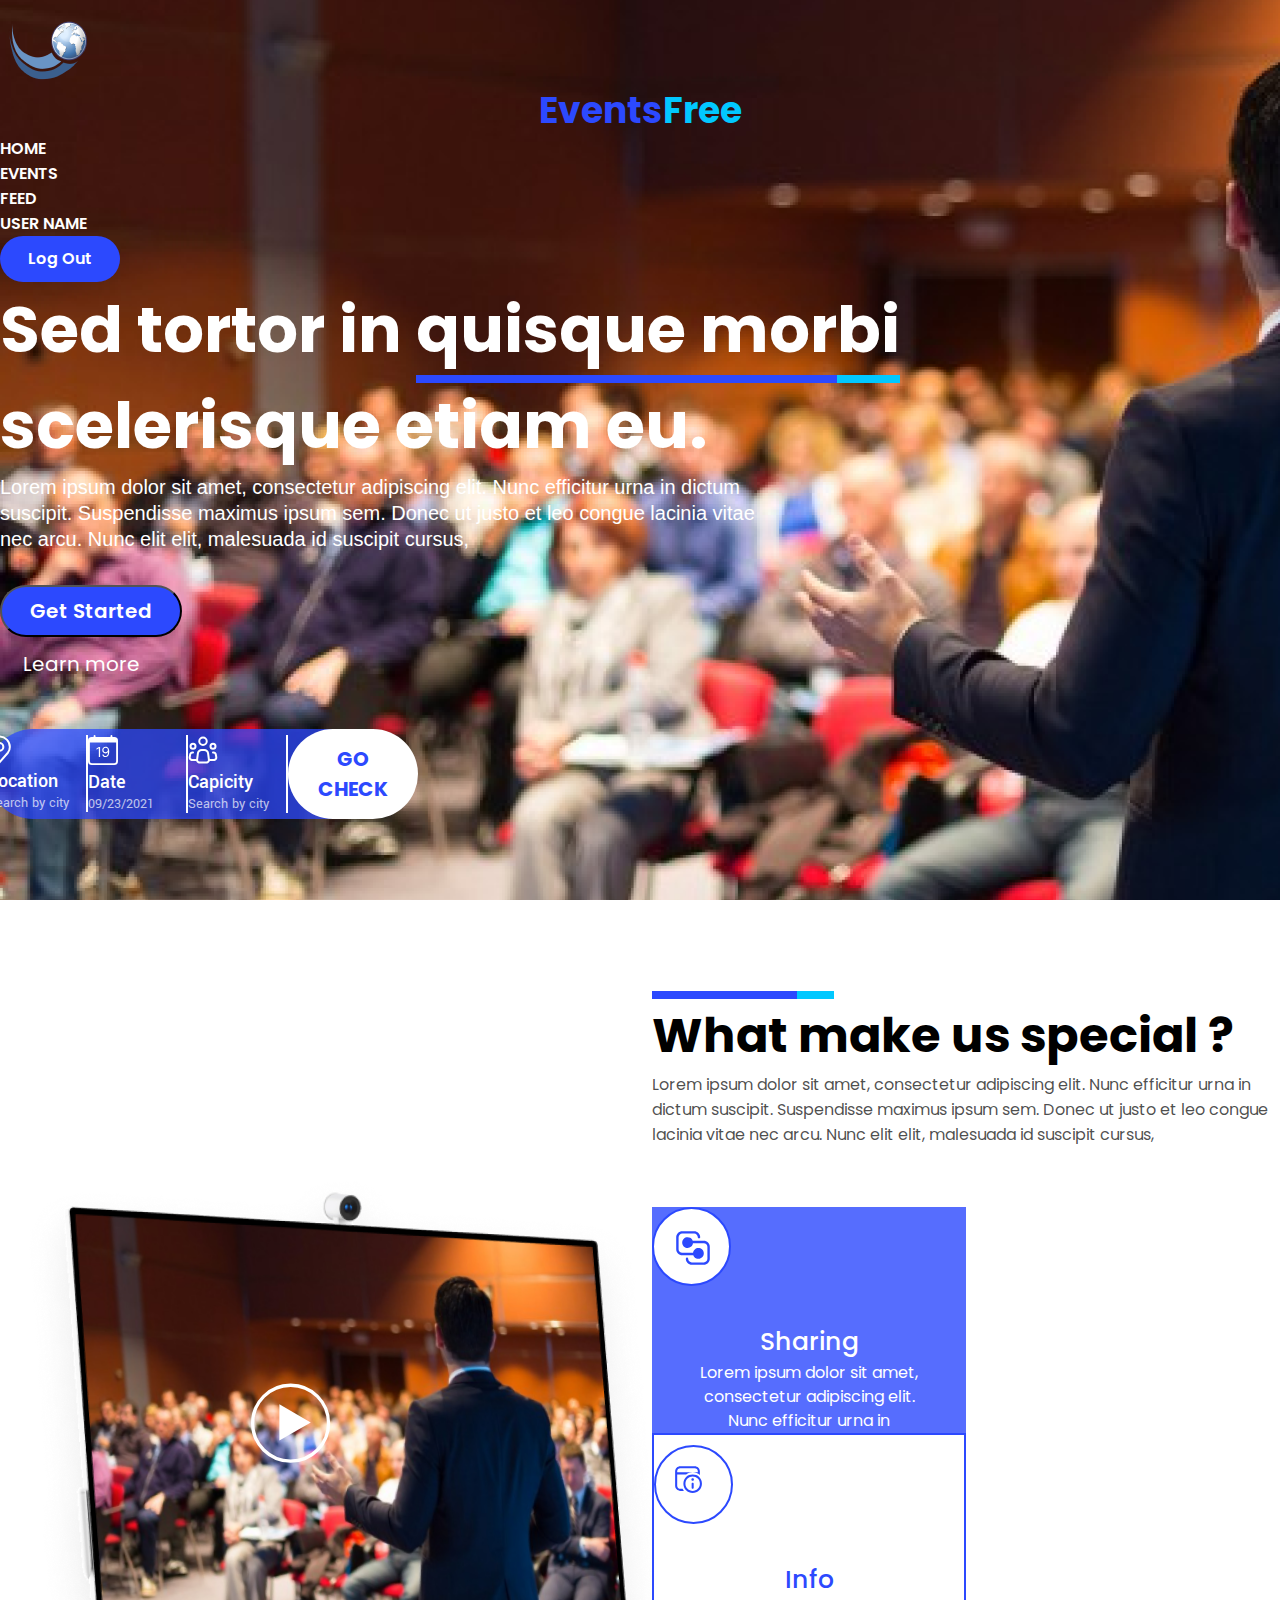
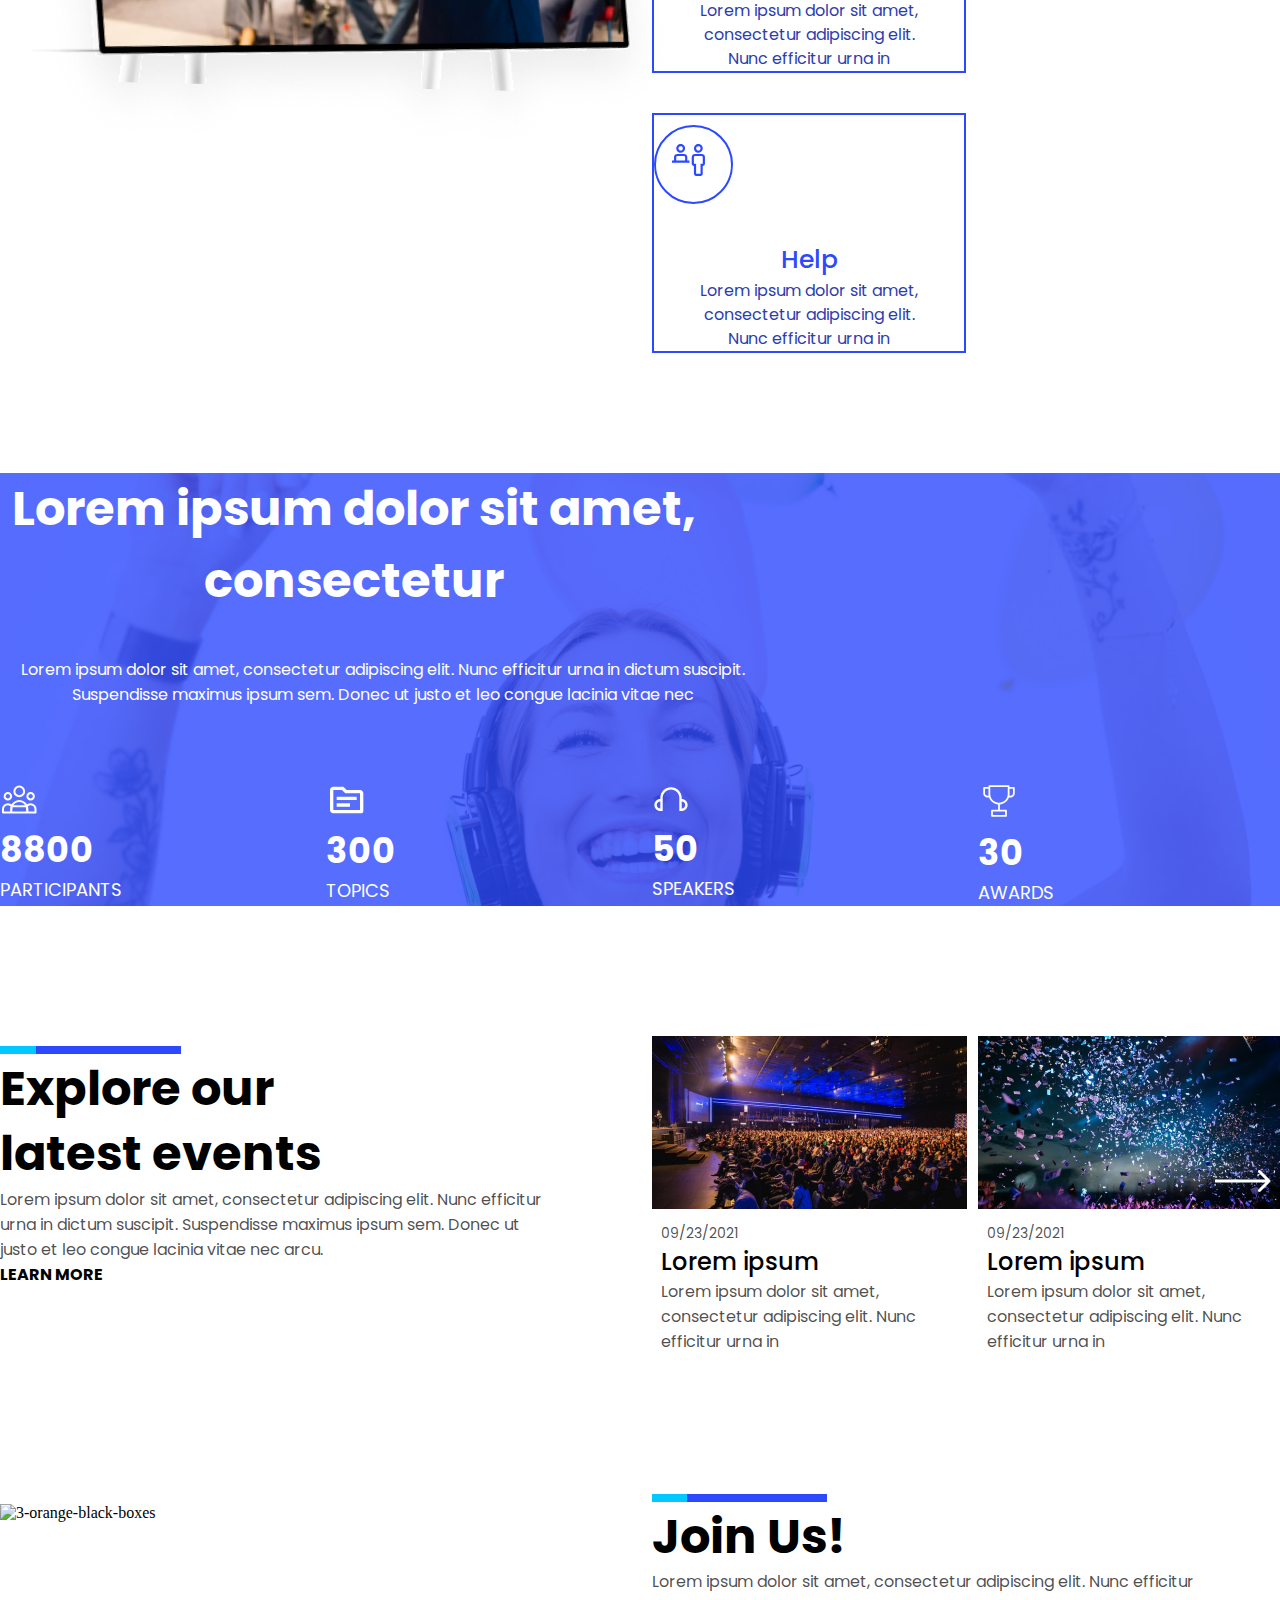
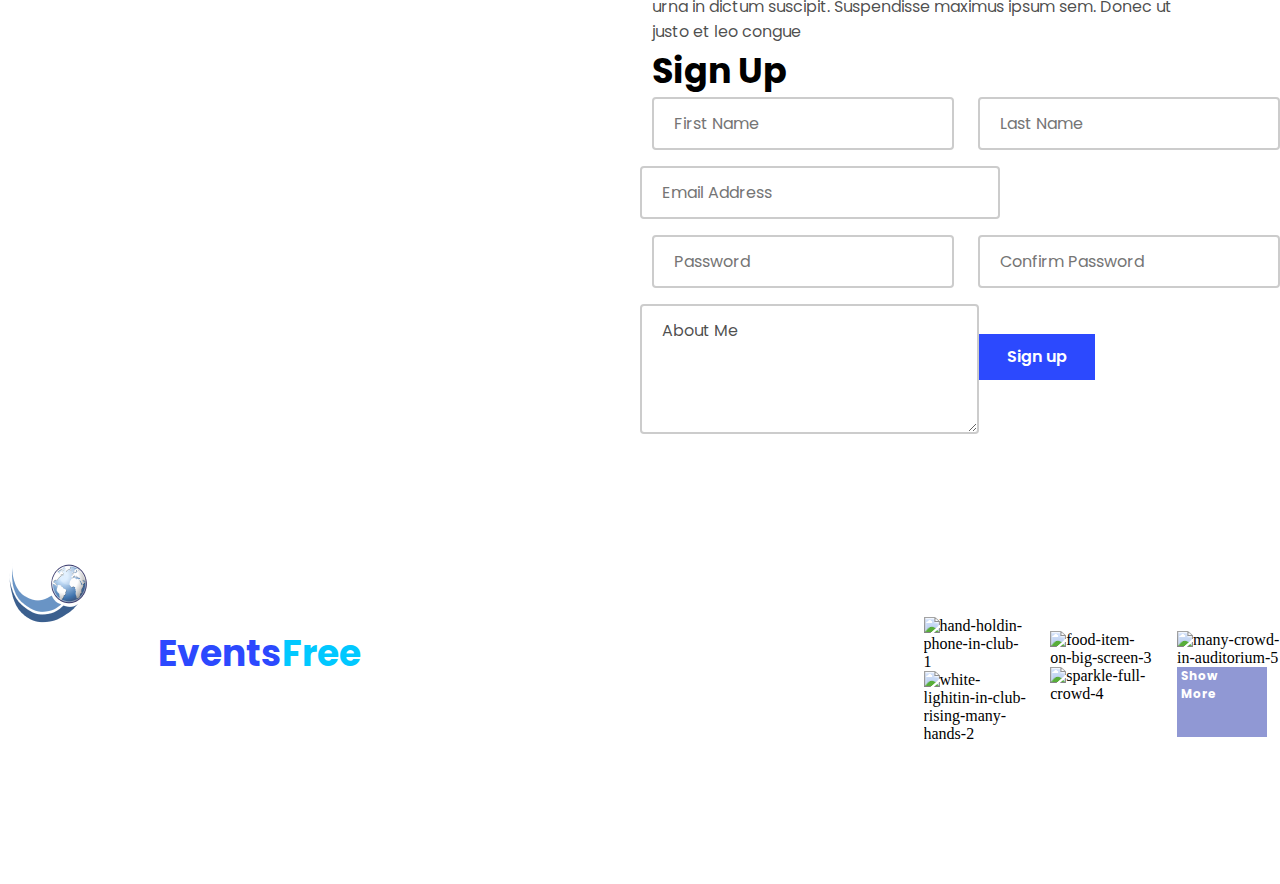
==== commit ea400b41: "mange-image-space" ====
--- a/index.html
+++ b/index.html
@@ -138,12 +138,6 @@
 
             </div>
         </div>
-
-
-
-
-
-
         </div>
         </div>
     </header>
@@ -394,7 +388,7 @@
                 </div>
 
                 <div class="col-lg-6 col-12">
-                    <img class="img-w-100" src="./assets/images/3 orange-black boxes.png" alt="3 orange-black boxes">
+                    <img class="img-w-100" src="./assets/images/3-orange-black-boxes.png" alt="3-orange-black-boxes">
                 </div>
                 <div class="col-lg-6 col-12">
                     <p class="sec-4-heading"><span class="underline-3"> Join Us</span>!</p>
@@ -532,21 +526,21 @@
                                     <ul class="d-flex justify-content-left align-item-center">
                                         <li class="l-heading">GALLERY</li>
                                     </ul>
-                                    <p> <img class="w-100" src="./assets/images/hand holdin phone in club-1.png"
-                                            alt="hand holdin phone in club-1"></p>
+                                    <p> <img class="w-100" src="./assets/images/hand-holdin-phone-in-club-1.png"
+                                            alt="hand-holdin-phone-in-club-1"></p>
                                     <img class="w-100"
-                                        src="./assets/images/white lighitin in club rising many hands-2.png"
-                                        alt="white lighitin in club rising many hands-2">
+                                        src="./assets/images/white-lighitin-in-club-rising-many-hands-2.png"
+                                        alt="white-lighitin-in-club-rising-many-hands-2">
                                 </div>
                                 <div class="col-lg-4 col-md-4 col-sm-4 mt-29">
-                                    <p> <img class="w-100" src="./assets/images/food item on big screen-3.png"
-                                            alt="food item on big screen-3"></p>
-                                    <img class="w-100" src="./assets/images/sparkle full crowd-4.png"
-                                        alt="sparkle full crowd-4">
+                                    <p> <img class="w-100" src="./assets/images/food-item-on-big-screen-3.png"
+                                            alt="food-item-on-big-screen-3"></p>
+                                    <img class="w-100" src="./assets/images/sparkle-full-crowd-4.png"
+                                        alt="sparkle-full-crowd-4">
                                 </div>
                                 <div class="col-lg-4 col-md-4 col-sm-4 mt-29">
-                                    <p> <img class="w-100" src="./assets/images/many crowd in auditorium-5.png"
-                                            alt="many crowd in auditorium-5"></p>
+                                    <p> <img class="w-100" src="./assets/images/many-crowd-in-auditorium-5.png"
+                                            alt="many-crowd-in-auditorium-5"></p>
                                     <div class="show-me-box d-flex align-item-center justify-content-center w-100">
                                         <p class="l-show w-100 mb-0">Show More</p>
                                     </div>
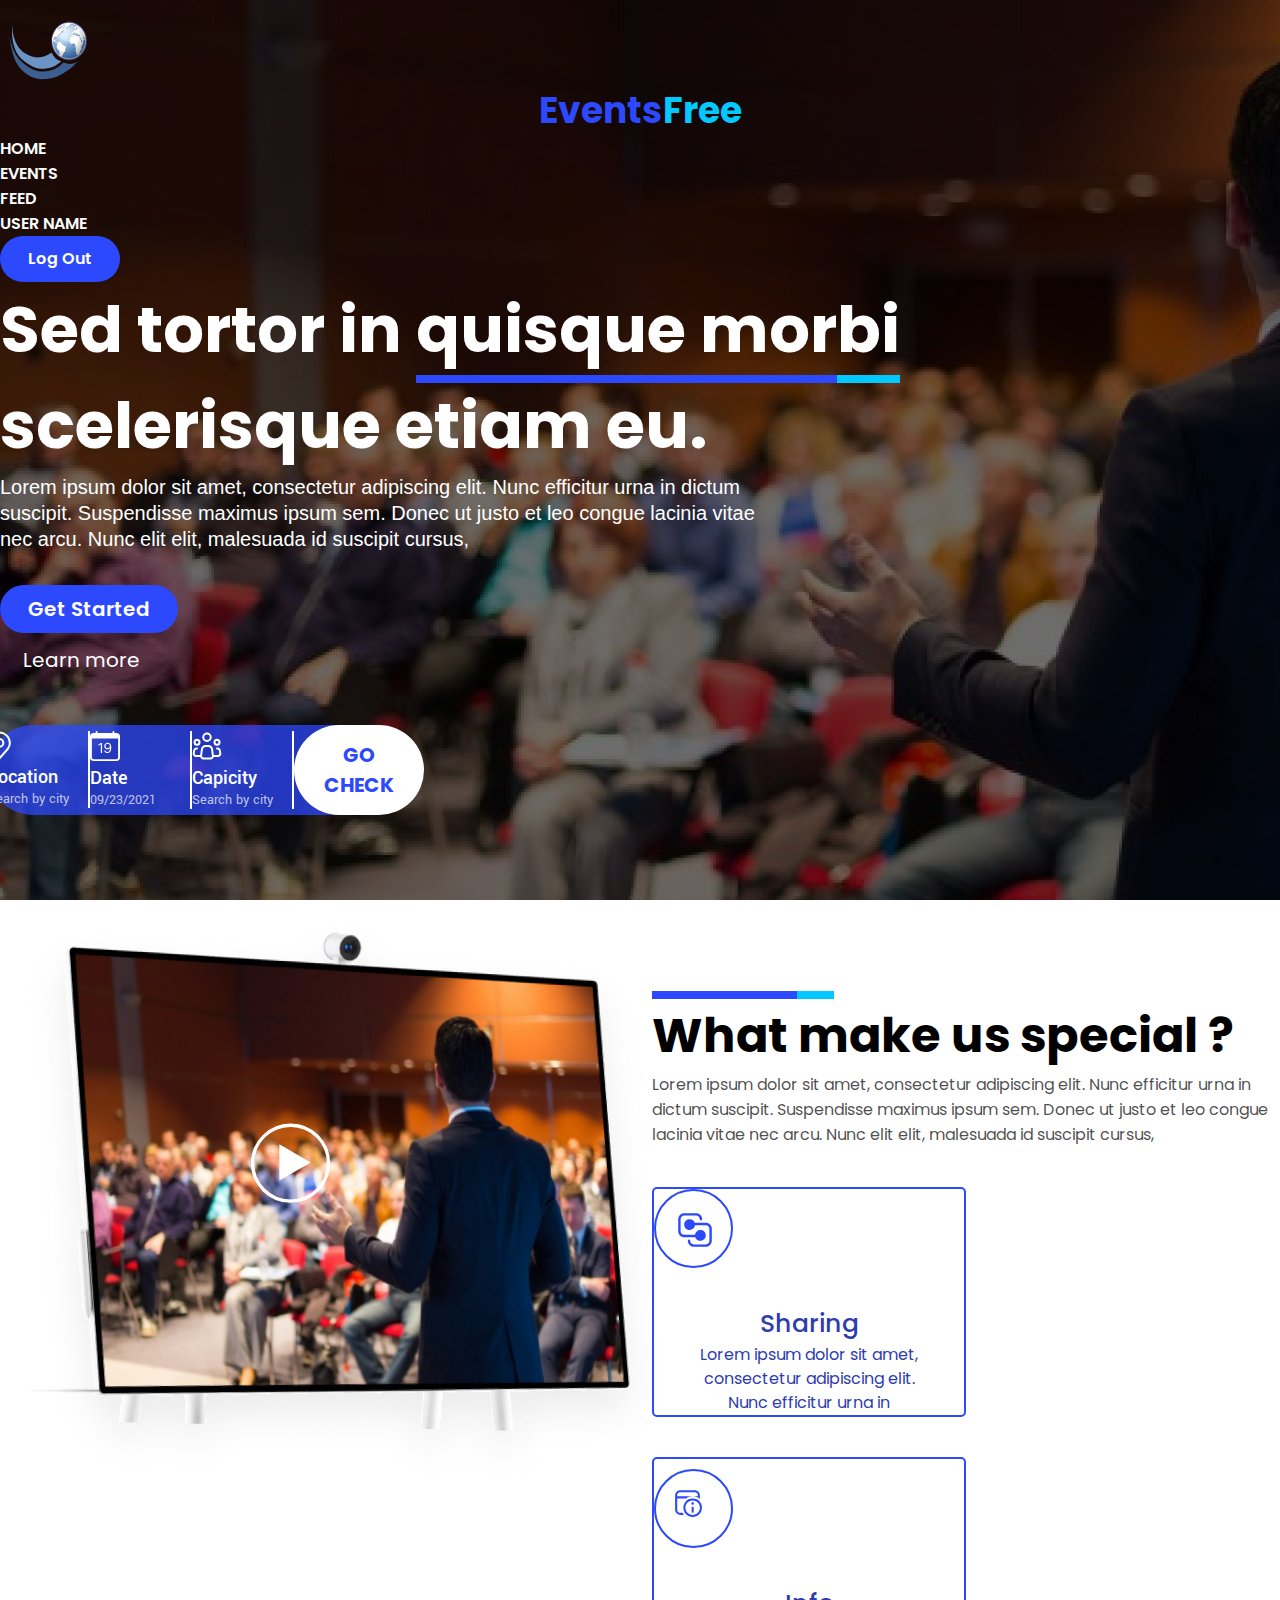
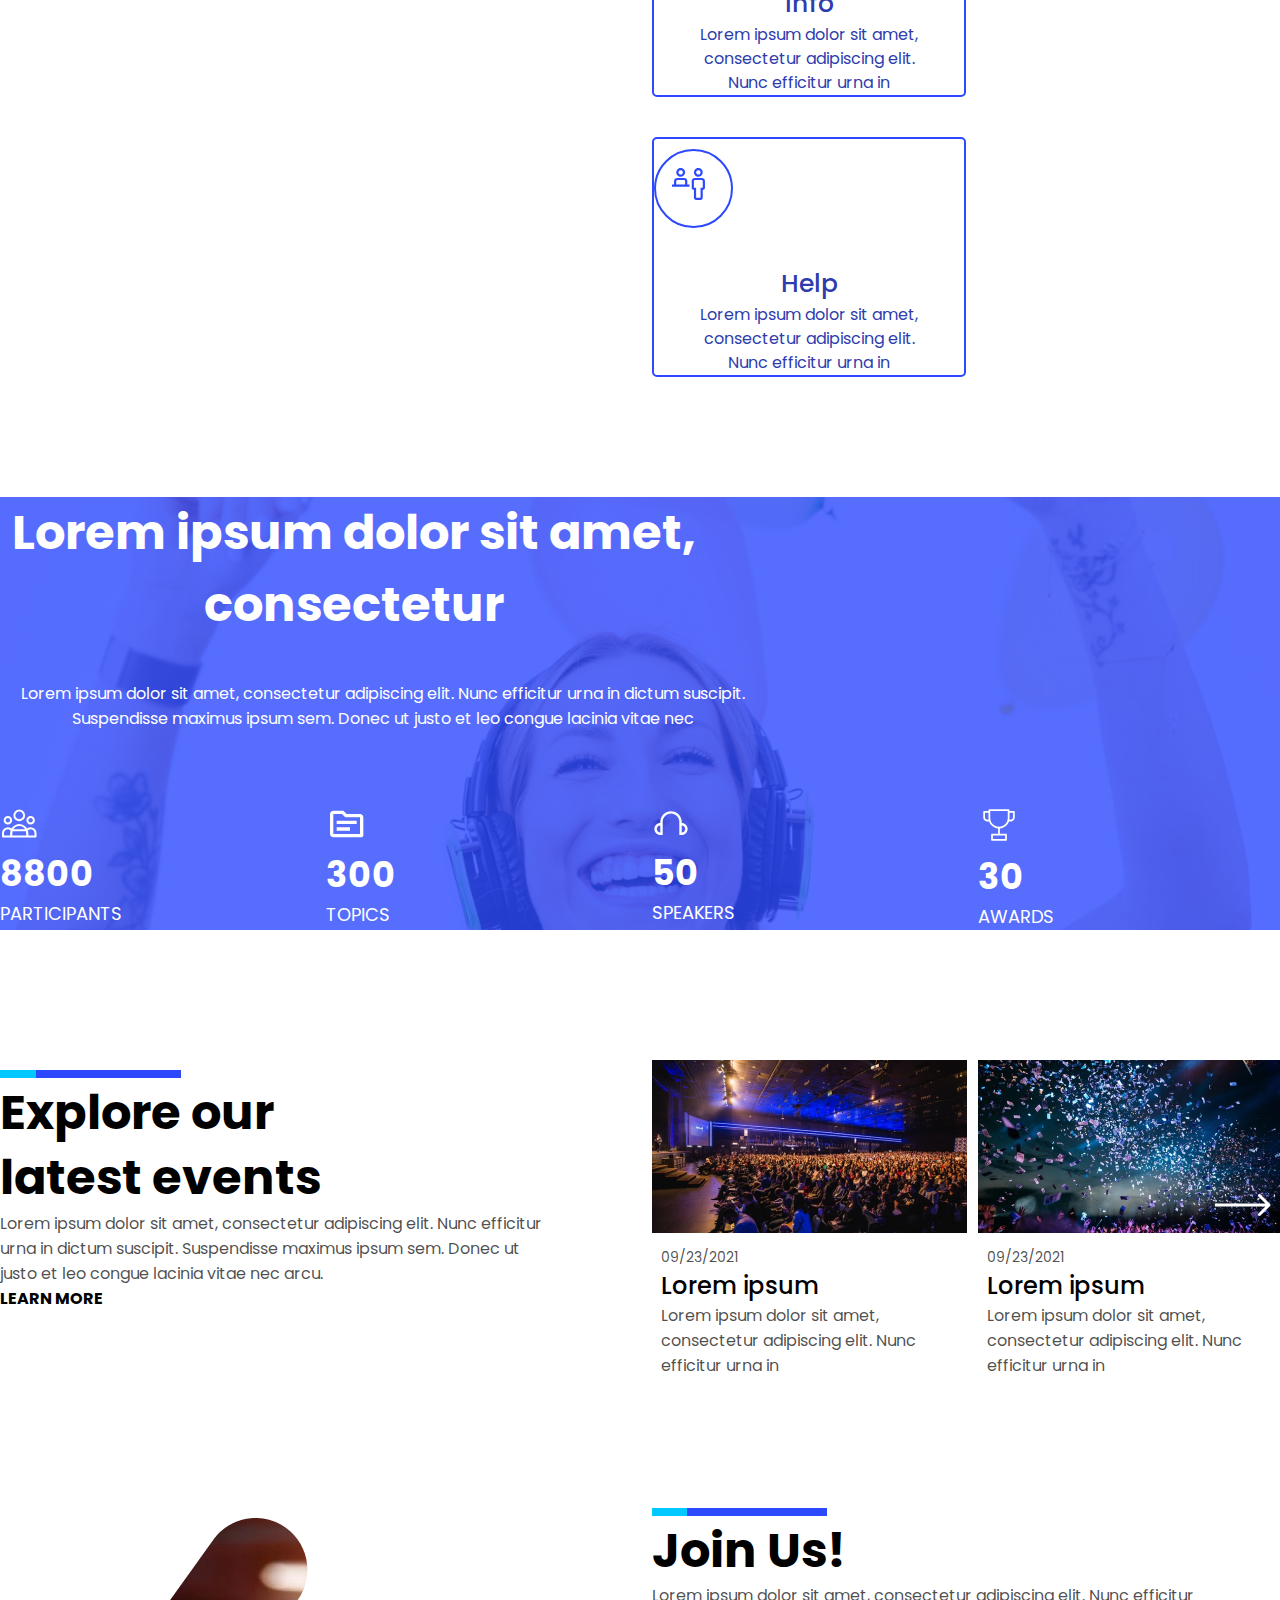
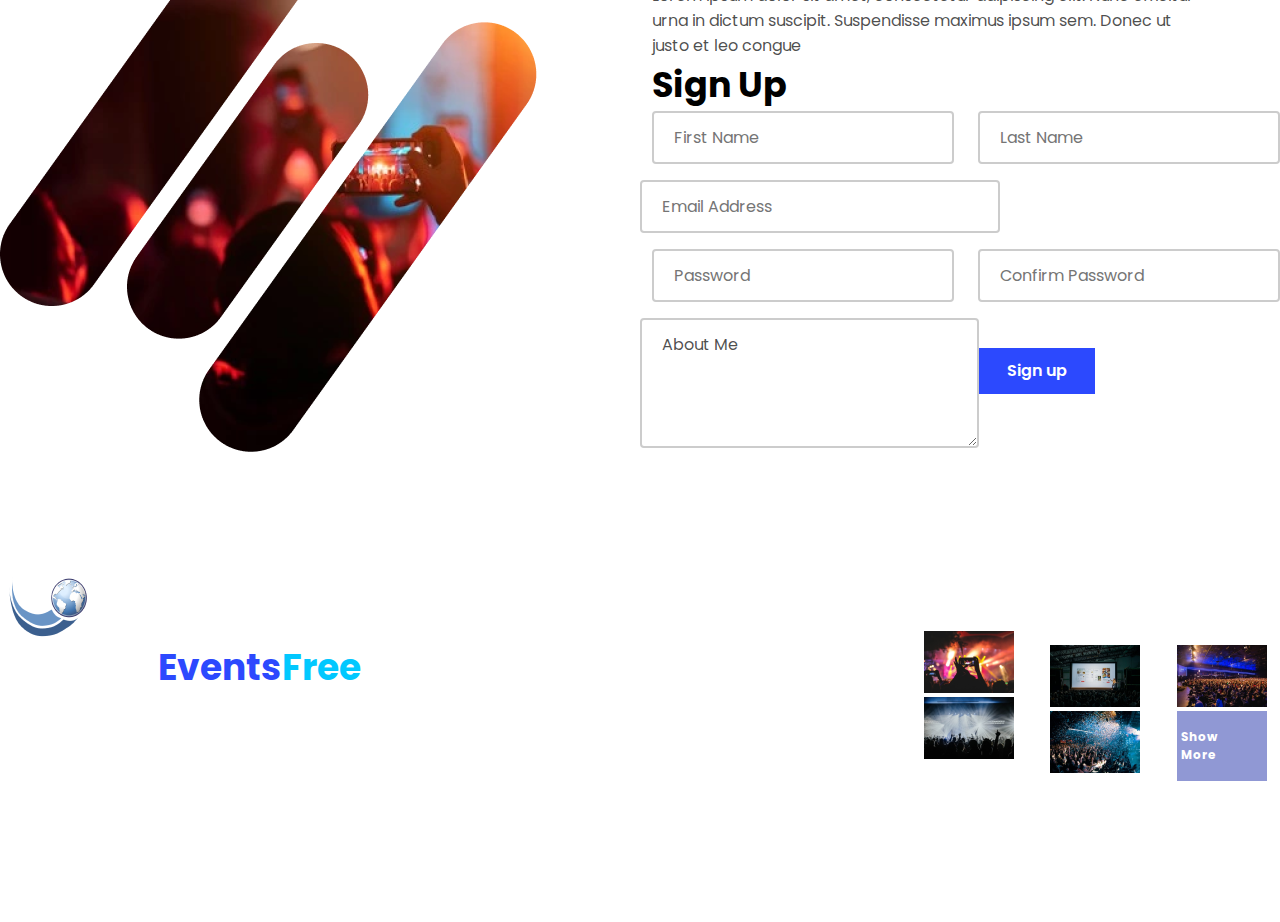
==== commit c8ca95ae: "apply-hover,shadow mrgin-pding" ====
--- a/index.html
+++ b/index.html
@@ -11,10 +11,9 @@
 </head>
 
 <body>
-
     <header class="min-vh-100 d-flex flex-direction-col position-relative bg-image">
-        <div class="container-w-100">
-            <nav class="w-100">
+        <div class="container w-100">
+            <nav>
                 <div class="d-flex space-between align-item-center pt-17">
                     <div class="d-flex  align-item-center">
                         <img src="./assets/images/logo.png" alt="logo">
@@ -49,12 +48,9 @@
                     Nunc elit
                     elit, malesuada id suscipit cursus,</p>
                 <div class="d-flex align-item-center mt-33">
-                    <button class="btn">Get Started</button>
+                    <button class="btn2">Get Started</button>
                     <p class="learn-more">Learn more</p>
                 </div>
-
-
-
 
                 <div class="row">
                     <div class="col-12 col-xl-9">
@@ -78,7 +74,6 @@
                                 </div>
                             </article>
 
-
                             <article
                                 class="d-flex  align-item-center justify-content-center gap-3 border-md-right w-lg-25 py-sm-4 py-md-3">
                                 <svg xmlns="http://www.w3.org/2000/svg" width="30" height="30" fill="white"
@@ -93,7 +88,6 @@
                                     <p class="last mb-0">09/23/2021</p>
                                 </div>
                             </article>
-
 
                             <article
                                 class="d-flex  align-item-center justify-content-center gap-3 border-lg-right py-md-3 w-lg-25">
@@ -127,24 +121,20 @@
                                 </div>
                             </article>
 
-
                             <article
-                                class="d-flex  align-item-center justify-content-center  justify-content-end gap-3 w-lg-25 ">
+                                class="d-flex  align-item-center justify-content-center justify-content-lg-end mr-lg-2 gap-3 w-lg-25 ">
                                 <button class="btn1">GO CHECK</button>
                             </article>
                         </div>
                     </div>
                 </div>
-
             </div>
         </div>
         </div>
         </div>
     </header>
 
-
-
-    <section class="min-vh-100">
+    <section class="min-vh-100 d-flex align-item-center">
         <div class="position-relative">
             <div class="container">
                 <div class="row align-item-center">
@@ -168,11 +158,11 @@
                             in dictum suscipit. Suspendisse maximus
                             ipsum sem. Donec ut justo et leo congue lacinia vitae nec arcu. Nunc elit elit, malesuada id
                             suscipit cursus,</p>
+
                         <div class="d-lg-flex gap-30">
-                            <div class="bg-purple w-lg-50 w-sm-100   position-relative">
+                            <div class="card-2  border-box position-relative  w-lg-50 w-sm-100 ">
                                 <div class="d-flex justify-content-center">
                                     <div class="icon-box position-absolute">
-
                                         <svg xmlns="http://www.w3.org/2000/svg" width="48" height="48"
                                             viewBox="0 0 48 48" fill="white">
                                             <path
@@ -187,7 +177,7 @@
                             </div>
 
 
-                            <div class="w-lg-50 w-sm-100 sm-mt-48  border-box position-relative">
+                            <div class="card-2 border-box position-relative w-lg-50 w-sm-100 sm-mt-48">
                                 <div class="d-flex justify-content-center">
                                     <div class="icon-box sm-mt-10 position-absolute">
                                         <svg xmlns="http://www.w3.org/2000/svg" width="33" height="33"
@@ -198,16 +188,14 @@
                                         </svg>
                                     </div>
                                 </div>
-                                <p class="box-heading-1">Info</p>
-                                <p class="box-para-1">Lorem ipsum dolor sit amet, consectetur adipiscing elit. Nunc
+                                <p class="box-text">Info</p>
+                                <p class="box-para">Lorem ipsum dolor sit amet, consectetur adipiscing elit. Nunc
                                     efficitur urna in</p>
-
-                            </div>
-                        </div>
-
+                            </div>
+                        </div>
 
                         <div class="d-flex justify-content-center my-40-70">
-                            <div class="w-lg-50 w-sm-100 sm-mt-48 border-box position-relative  ">
+                            <div class="card-4 border-box position-relative w-lg-50 w-sm-100 sm-mt-48   ">
                                 <div class="d-flex justify-content-center">
                                     <div class="icon-box sm-mt-10  position-absolute">
                                         <svg xmlns="http://www.w3.org/2000/svg" width="37" height="37"
@@ -235,18 +223,16 @@
                                         </svg>
                                     </div>
                                 </div>
-                                <p class="box-heading-1">Help</p>
-                                <p class="box-para-1">Lorem ipsum dolor sit amet, consectetur adipiscing elit. Nunc
+                                <p class="box-text">Help</p>
+                                <p class="box-para">Lorem ipsum dolor sit amet, consectetur adipiscing elit. Nunc
                                     efficitur urna in</p>
                             </div>
                         </div>
-
                     </div>
                 </div>
             </div>
         </div>
     </section>
-
 
     <section class=" bg-image-1">
         <div class="bg-purple">
@@ -329,11 +315,9 @@
                         </div>
                     </div>
                 </div>
-
             </div>
         </div>
     </section>
-
 
     <section class="min-vh-100">
         <div class="container">
@@ -349,7 +333,7 @@
                 <div class="col-lg-6 col-12">
                     <div class="row">
                         <div class="col-lg-6 col-12 mb-md-0 ">
-                            <div class="card">
+                            <div class="card-1 mb-lg-40">
                                 <img class="w-100 " src="./assets/images/full-crowd-auditorium.png"
                                     alt="full-crowd-auditorium">
                                 <div class="card-box">
@@ -357,13 +341,12 @@
                                     <p class="date-down-text mb-0">Lorem ipsum</p>
                                     <p class="l-text">Lorem ipsum dolor sit amet, consectetur adipiscing elit. Nunc
                                         efficitur urna in</p>
-
                                 </div>
                             </div>
                         </div>
 
                         <div class="col-lg-6 col-12  mt-md-0">
-                            <div class="card">
+                            <div class="card-1 mb-lg-40">
                                 <div class="position-relat">
                                     <img class="w-100" src="./assets/images/sky-sparkling.png" alt="sky-sparkling">
                                     <div class="pos-absolute">
@@ -380,7 +363,6 @@
                                     <p class="date-down-text mb-0">Lorem ipsum</p>
                                     <p class="l-text ">Lorem ipsum dolor sit amet, consectetur adipiscing elit. Nunc
                                         efficitur urna in</p>
-
                                 </div>
                             </div>
                         </div>
@@ -388,7 +370,7 @@
                 </div>
 
                 <div class="col-lg-6 col-12">
-                    <img class="img-w-100" src="./assets/images/3-orange-black-boxes.png" alt="3-orange-black-boxes">
+                    <img class="w-100" src="./assets/images/3-orange-black-boxes.png" alt="3-orange-black-boxes">
                 </div>
                 <div class="col-lg-6 col-12">
                     <p class="sec-4-heading"><span class="underline-3"> Join Us</span>!</p>
@@ -433,9 +415,6 @@
 
 
                         <div class="col-12">
-                            <!-- <div class="d-flex justify-content-center">
-                                <input type="text" id="aboutme" name="aboutme" placeholder="About Me" class="forms  w-1000">
-                            </div> -->
                             <textarea class="textarea">About Me</textarea>
                         </div>
 
@@ -444,8 +423,6 @@
                         </div>
                     </div>
                 </div>
-
-
             </div>
         </div>
         </div>
@@ -503,7 +480,7 @@
                 <div class="col-lg-7 col-12  mb-0">
                     <div class="row">
                         <div class="col-lg-3 col-12 md-mb-0 ">
-                            <ul class=" mt-126 mb-0">
+                            <ul class=" mt-126 ">
                                 <li class="l-heading">SERVICES</li>
                                 <li><a href="" class="links">About</a></li>
                                 <li><a href="" class="links">News</a></li>
@@ -512,7 +489,7 @@
                             </ul>
                         </div>
                         <div class="col-lg-3 col-12 md-mb-0 ">
-                            <ul class="  mt-126 mb-0">
+                            <ul class="  mt-lg-126 mb-0">
                                 <li class="l-heading">EVENTS</li>
                                 <li><a href="" class="links">ullamcorper</a></li>
                                 <li><a href="" class="links">ullamcorper</a></li>
@@ -526,23 +503,23 @@
                                     <ul class="d-flex justify-content-left align-item-center">
                                         <li class="l-heading">GALLERY</li>
                                     </ul>
-                                    <p> <img class="w-100" src="./assets/images/hand-holdin-phone-in-club-1.png"
-                                            alt="hand-holdin-phone-in-club-1"></p>
-                                    <img class="w-100"
-                                        src="./assets/images/white-lighitin-in-club-rising-many-hands-2.png"
-                                        alt="white-lighitin-in-club-rising-many-hands-2">
+                                    <p> <img class="w-100" src="./assets/images/image-hand-holding-phone.png"
+                                            alt="image-hand-holding-phone"></p>
+                                    <img class="w-100" src="./assets/images/image2-white-light.png"
+                                        alt="image2-white-light">
                                 </div>
                                 <div class="col-lg-4 col-md-4 col-sm-4 mt-29">
-                                    <p> <img class="w-100" src="./assets/images/food-item-on-big-screen-3.png"
-                                            alt="food-item-on-big-screen-3"></p>
-                                    <img class="w-100" src="./assets/images/sparkle-full-crowd-4.png"
-                                        alt="sparkle-full-crowd-4">
+                                    <p><img class="w-100" src="./assets/images/image3-big-screen-food.png"
+                                            alt="image3-big-screen-food"> </p>
+                                    <img class="w-100" src="./assets/images/image4-whitesparcling-in-sky.png"
+                                        alt="image4-whitesparcling-in-sky">
                                 </div>
                                 <div class="col-lg-4 col-md-4 col-sm-4 mt-29">
-                                    <p> <img class="w-100" src="./assets/images/many-crowd-in-auditorium-5.png"
-                                            alt="many-crowd-in-auditorium-5"></p>
+                                    <p><img class="w-100" src="./assets/images/image5-big-auditoream.png"
+                                            alt="image5-big-auditoream">
+                                    </p>
                                     <div class="show-me-box d-flex align-item-center justify-content-center w-100">
-                                        <p class="l-show w-100 mb-0">Show More</p>
+                                        <p class="l-show mb-0">Show More</p>
                                     </div>
                                 </div>
                             </div>
@@ -552,7 +529,6 @@
             </div>
         </div>
     </footer>
-
 
     <script src="https://cdn.jsdelivr.net/npm/bootstrap@5.3.2/dist/js/bootstrap.bundle.min.js"
         integrity="sha384-C6RzsynM9kWDrMNeT87bh95OGNyZPhcTNXj1NW7RuBCsyN/o0jlpcV8Qyq46cDfL"
--- a/assets/css/style.css
+++ b/assets/css/style.css
@@ -9,16 +9,10 @@
     text-decoration: none !important;
 }
 
-/* .container {
-    max-width: 1320px;
-    padding-left: 12px;
-    padding-right: 12px;
-    margin-left: auto;
-    margin-right: auto;
-} */
-
 .bg-image {
-    background-image: url(../images/header-image.png);
+    /* background-image: url(../images/header-image.png); */
+    background-image: url(../images/header-img.png);
+    background-repeat: no-repeat;
     /* background-position: center; */
 }
 
@@ -29,18 +23,6 @@
     background-size: cover;
 }
 
-.align-item-center {
-    align-items: center;
-}
-
-.justify-content-center {
-    justify-content: center;
-}
-
-.justify-content-left {
-    justify-content: left;
-}
-
 .space-between {
     justify-content: space-between;
 }
@@ -62,7 +44,7 @@
 }
 
 .my-40-70 {
-    margin-top: 40px;
+    /* margin-top: 40px; */
     margin-bottom: 70px;
 }
 
@@ -101,6 +83,10 @@
 .my-126-141 {
     margin-top: 126px;
     margin-bottom: 141px;
+}
+
+.mr-2 {
+    padding-right: 14px;
 }
 
 .mt-126 {
@@ -243,9 +229,6 @@
     /* z-index: 1; */
 }
 
-
-
-
 .underline-2::before {
     content: '';
     position: absolute;
@@ -267,8 +250,6 @@
     background: #01C8FF;
     /* z-index: 1; */
 }
-
-
 
 .underline-3::before {
     content: '';
@@ -294,7 +275,6 @@
     z-index: 1;
 }
 
-
 .text {
     max-width: 765px;
     font-family: ' Yantramanav', sans-serif;
@@ -306,7 +286,7 @@
     color: #FFFFFF;
 }
 
-.btn {
+.btn2 {
     color: #FFF;
     font-family: 'Poppins',
         sans-serif;
@@ -317,7 +297,7 @@
     border-radius: 28px;
     background: #2C49FE;
     padding: 9px 28px;
-
+    border: none;
 }
 
 .learn-more {
@@ -332,7 +312,6 @@
     padding-left: 23px;
     padding-top: 12px;
 }
-
 
 .box {
     display: flex;
@@ -341,15 +320,7 @@
     /* height: 108px; */
     border-radius: 150px;
     background: rgba(44, 73, 254, 0.74);
-
-    /* max-width: 992px;
-    margin-top: 100px; */
-    /* margin-bottom: 104px; */
-}
-
-/* .Box-25 {
-    width: 25%;
-} */
+}
 
 .icon-text {
     color: #FFF;
@@ -375,12 +346,6 @@
 .btn1 {
 
     padding: 15px 30px;
-
-
-
-
-    /* 
-    min-width: 185px; */
     font-family: Poppins;
     font-size: 20px;
     font-style: normal;
@@ -394,8 +359,6 @@
     /* margin-left: 40px; */
 }
 
-
-
 .row {
     display: flex;
     flex-direction: row;
@@ -458,14 +421,11 @@
     font-style: normal;
     font-weight: 400;
     line-height: normal;
-    margin-bottom: 60px;
-}
-
-
-
+    margin-bottom: 40px;
+}
 
 .box-text {
-    color: #FFF;
+    color: #2D3CAE;
     text-align: center;
     font-family: Poppins;
     font-size: 25px;
@@ -473,11 +433,10 @@
     font-weight: 500;
     line-height: normal;
     padding-top: 37px;
-
 }
 
 .box-para {
-    color: #FFF;
+    color: #2D3CAE;
     text-align: center;
     font-family: Poppins;
     font-size: 16px;
@@ -511,33 +470,6 @@
 
 }
 
-
-
-.box-heading-1 {
-    color: #2C49FE;
-    text-align: center;
-    font-family: Poppins;
-    font-size: 25px;
-    font-style: normal;
-    font-weight: 500;
-    line-height: normal;
-    padding-top: 37px;
-}
-
-.box-para-1 {
-    max-width: 220px;
-    color: #2D3CAE;
-    text-align: center;
-    font-family: Poppins;
-    font-size: 16px;
-    font-style: normal;
-    font-weight: 400;
-    line-height: 150%;
-    margin-left: auto;
-    margin-right: auto;
-
-}
-
 .border-box {
     border: 2px solid #2C49FE;
 }
@@ -654,8 +586,6 @@
     line-height: normal;
 }
 
-
-
 .sign-up {
     color: #000;
     font-family: Poppins;
@@ -665,9 +595,41 @@
     line-height: normal;
 }
 
-.card {
+.card-1 {
+    border: none;
     margin-top: 130px;
-    margin-bottom: 150px;
+
+}
+
+.card-2 {
+    border-radius: 5px;
+    margin-top: 5px;
+    margin-bottom: 40px;
+}
+
+.card-4 {
+    border-radius: 5px;
+    margin-bottom: 5px;
+}
+
+.card-2:hover {
+    background-color: #2C49FE;
+}
+
+.card-2:hover>* {
+    color: white;
+}
+
+.card-4:hover {
+    background-color: #2C49FE;
+}
+
+.card-4:hover>* {
+    color: white;
+}
+
+.card-1:hover {
+    box-shadow: 2px 9px 32px 0px rgba(0, 0, 0, 0.06);
 }
 
 .card-box {
@@ -776,6 +738,7 @@
     font-style: normal;
     font-weight: 700;
     line-height: 150%;
+    padding: 17px 3px;
 
 }
 
@@ -786,11 +749,6 @@
     /* padding: 13px 23px; */
 }
 
-/* .col-12 {
-    width: 100%;
-    padding-left: 12px;
-    padding-right: 12px;
-} */
 article {
     width: 100%;
 }
@@ -810,8 +768,6 @@
         align-items: center;
     }
 
-
-
     label[for="menu-icon"] {
         width: 30px;
         height: 30px;
@@ -821,7 +777,6 @@
         position: relative;
         z-index: 2;
         cursor: pointer;
-
     }
 
     label[for="menu-icon"]>span {
@@ -829,16 +784,10 @@
         height: 5px;
         background-color: blueviolet;
         z-index: 2;
-
-
     }
 
     input:checked~ul.sm-screen {
         right: 0;
-    }
-
-    .mt-10 {
-        margin-top: 10px;
     }
 }
 
@@ -855,7 +804,6 @@
         width: 3px;
         background-color: white;
         left: 50%;
-
     }
 
     .box::before {
@@ -866,10 +814,8 @@
         right: 8px;
         background-color: white;
         top: 50%;
-
-    }
-}
-
+    }
+}
 
 @media (min-width:576px) {
     .col-sm-6 {
@@ -886,12 +832,9 @@
         width: 100%;
     }
 
-
     .sm-mt-10 {
         margin-top: 10px;
     }
-
-
 }
 
 @media (min-width:576px) {
@@ -899,7 +842,6 @@
         margin-top: 48px;
     }
 }
-
 
 @media (min-width:768px) {
     .col-md-4 {
@@ -921,16 +863,11 @@
         padding-left: 12px;
         padding-right: 12px;
     }
-}
-
-/* .mb-md-0 {
-        margin-bottom: 0;
-    } */
-
-
-
-
-
+
+    .mt-lg-126 {
+        margin-top: 50px;
+    }
+}
 
 @media (min-width:992px) {
     .col-lg-3 {
@@ -957,7 +894,6 @@
         padding-right: 12px;
     }
 
-
     .col-lg-7 {
         width: 58.33%;
         padding-left: 12px;
@@ -979,4 +915,16 @@
     .w-lg-50 {
         width: 50%;
     }
+
+    .mb-lg-40 {
+        margin-bottom: 140px;
+    }
+
+    .mr-lg-2 {
+        padding-right: 8px;
+    }
+
+    .mt-lg-126 {
+        margin-top: 126px;
+    }
 }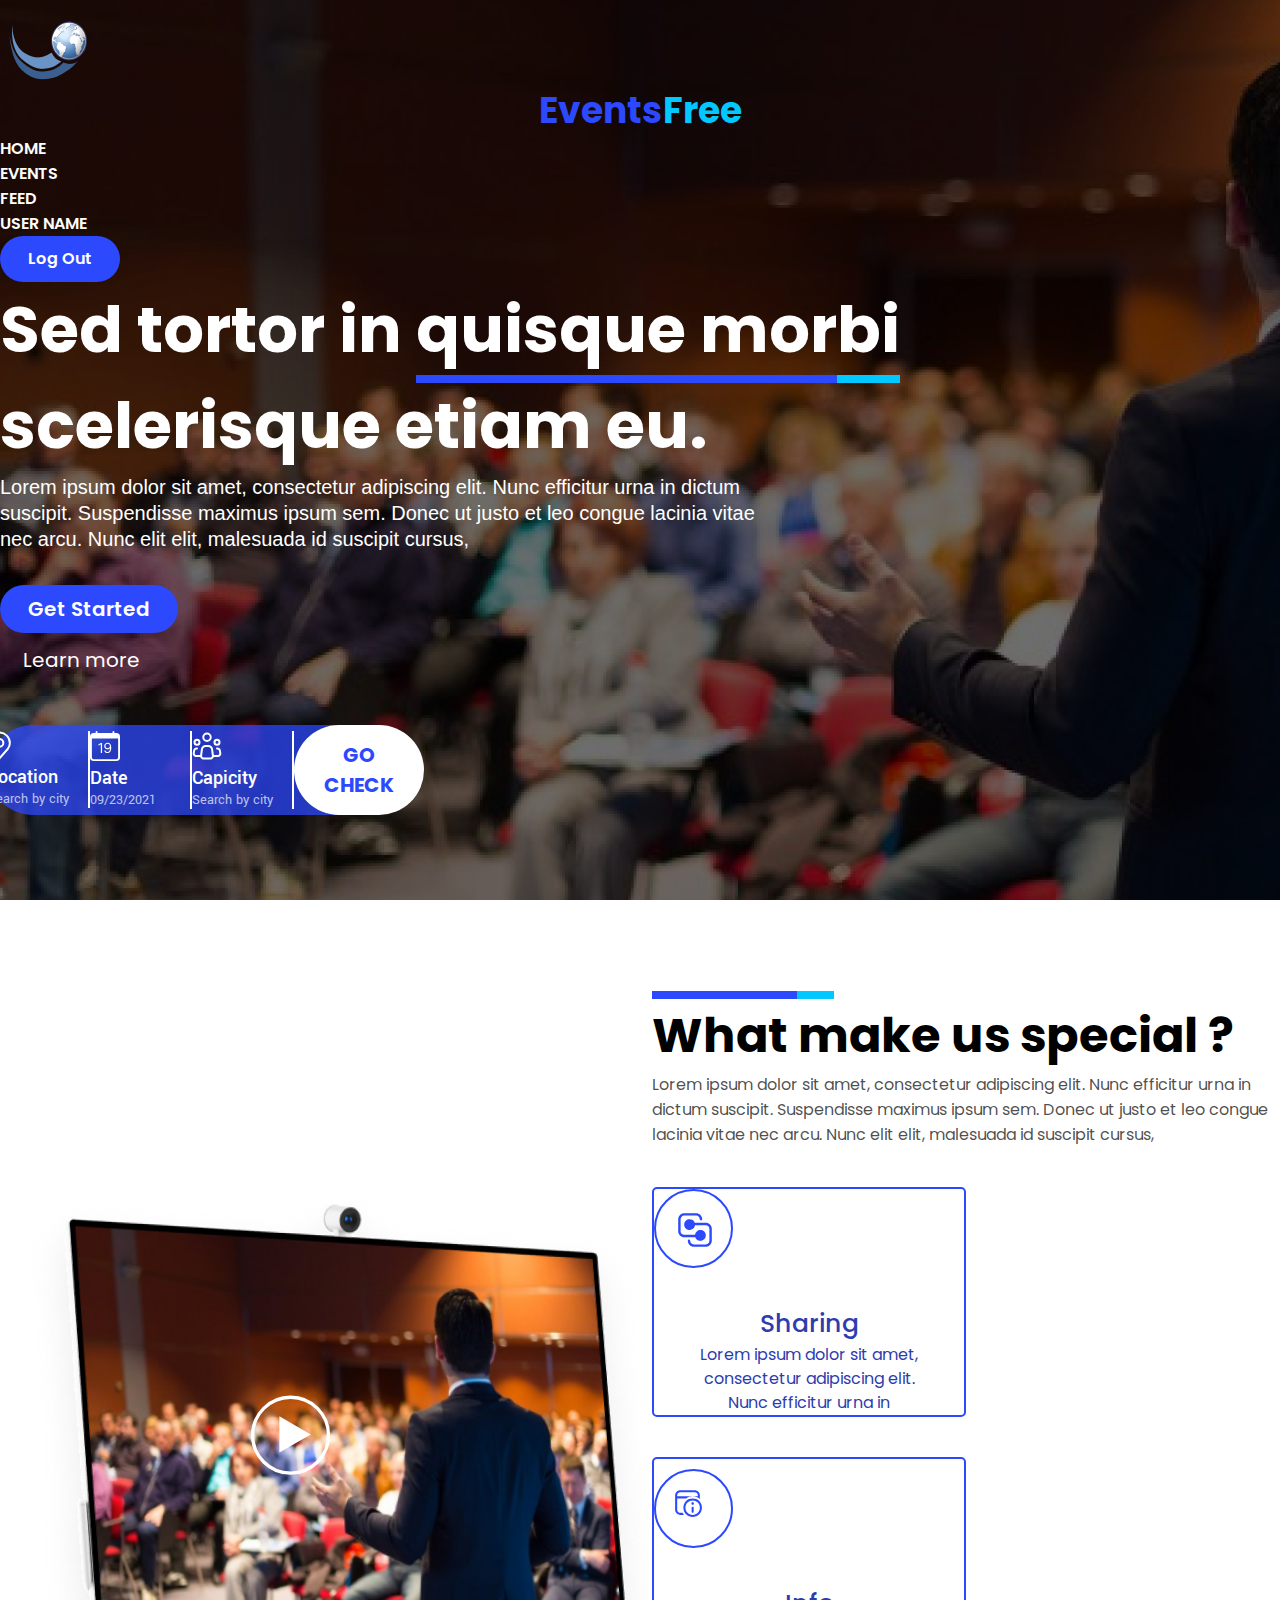
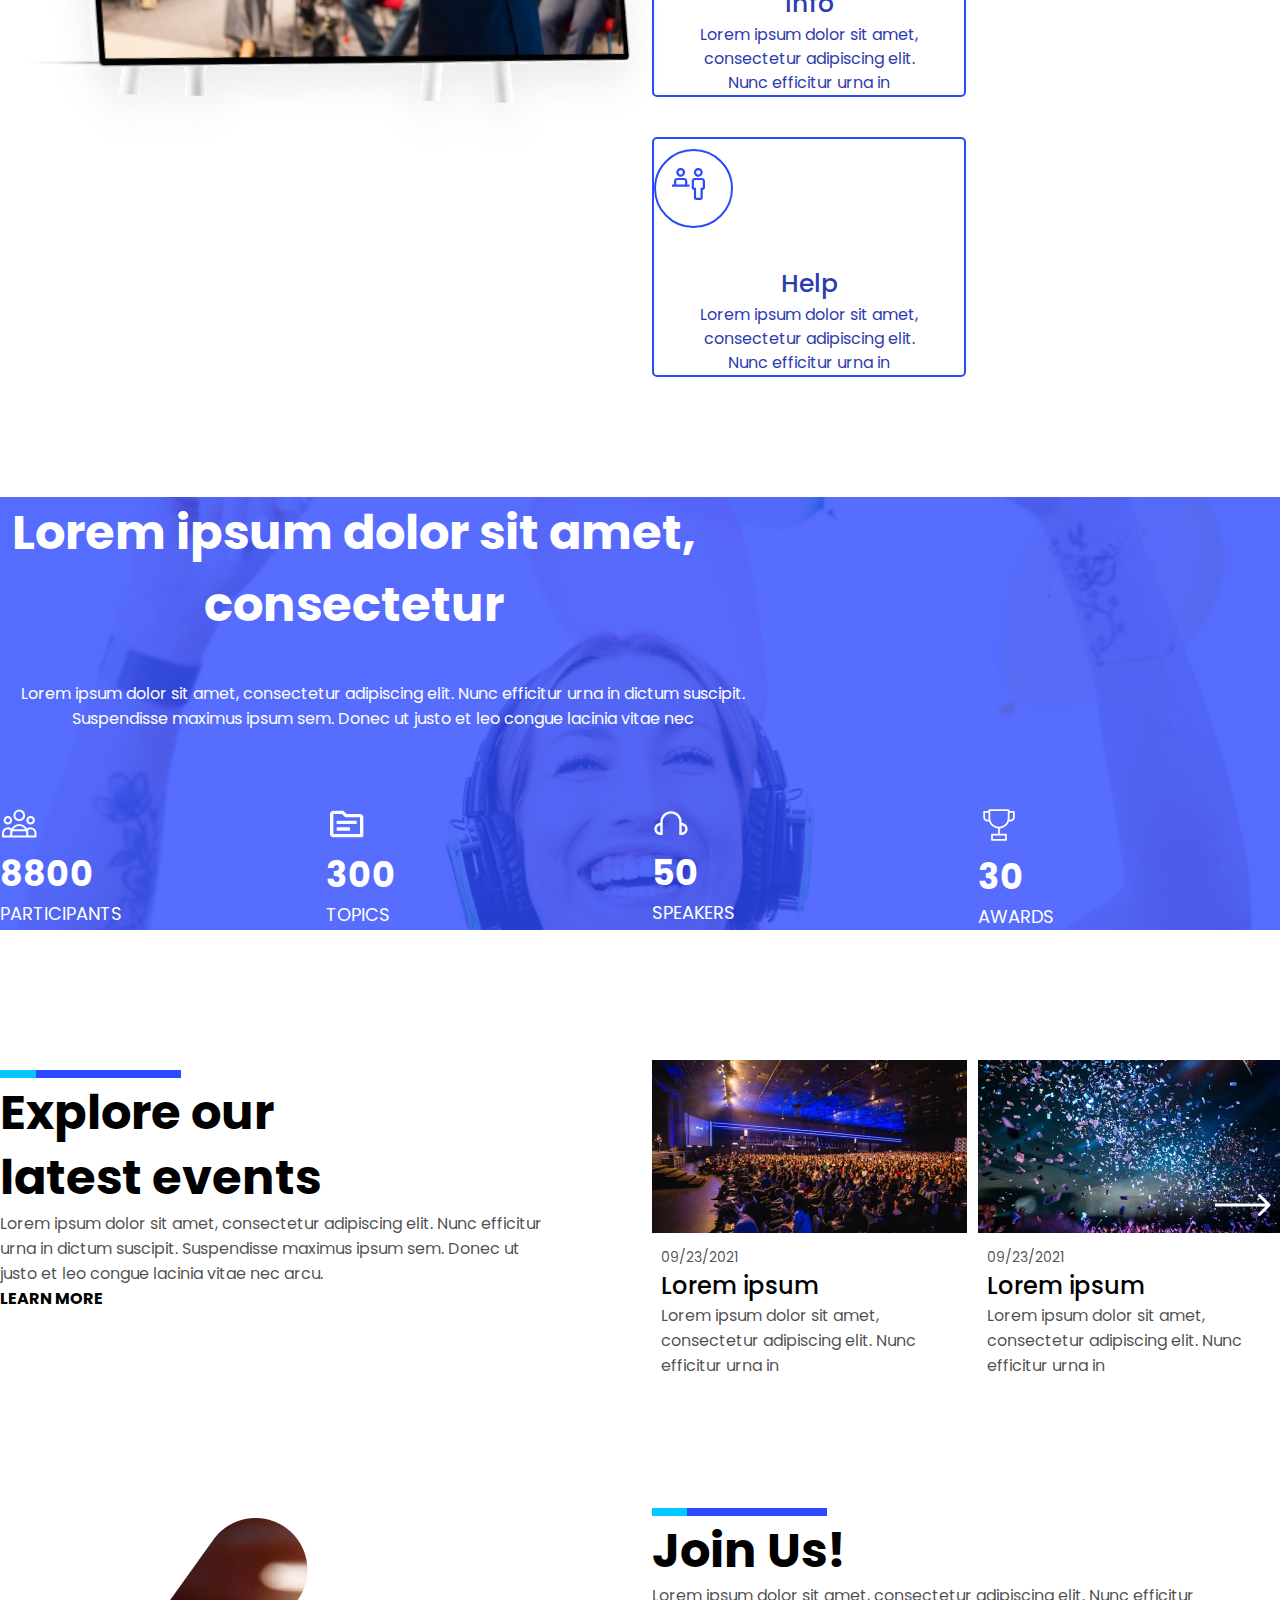
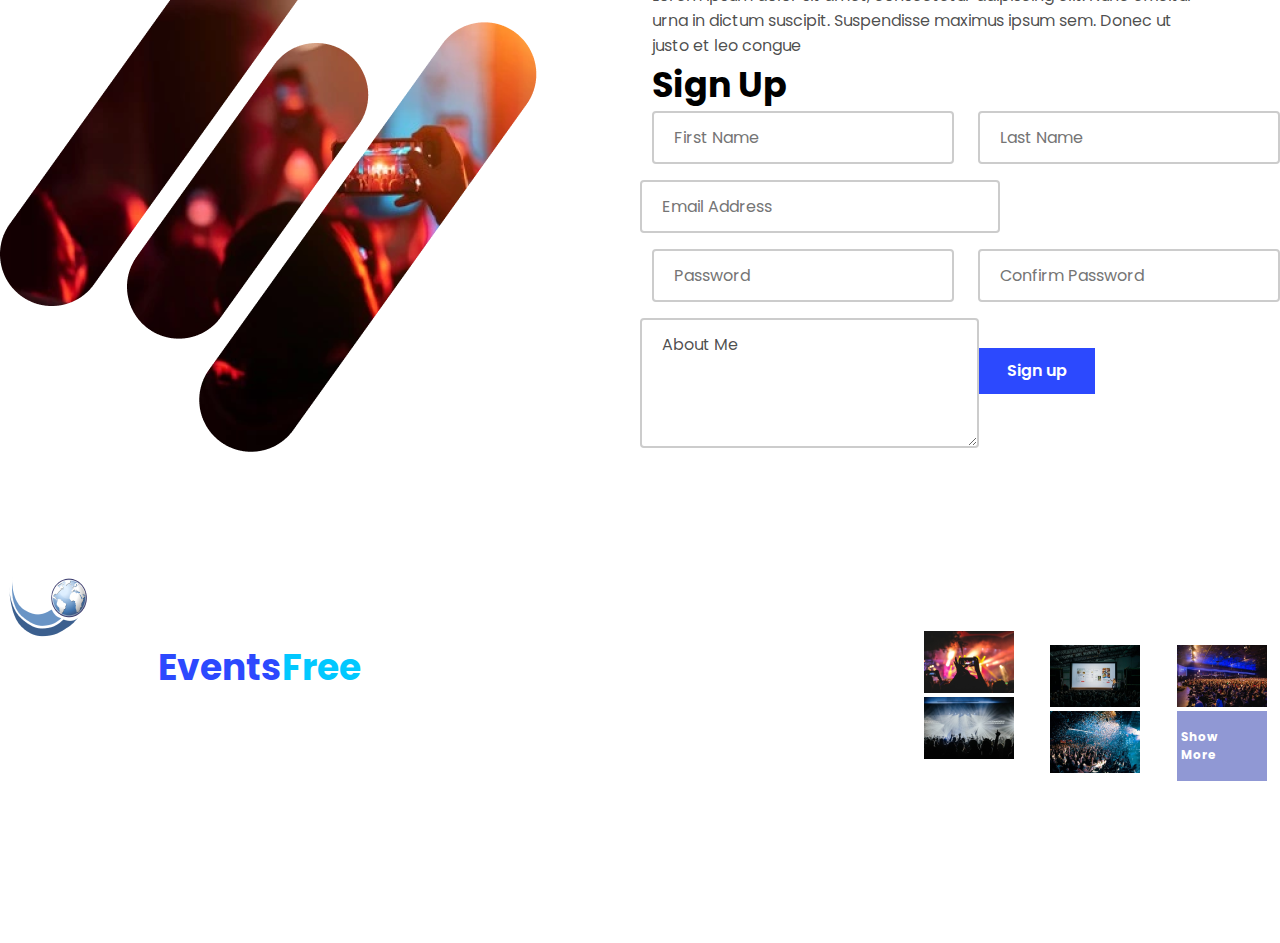
==== commit 35c4b4b3: "font-family" ====
--- a/index.html
+++ b/index.html
@@ -134,10 +134,10 @@
         </div>
     </header>
 
-    <section class="min-vh-100 d-flex align-item-center">
+    <section class="min-vh-100">
         <div class="position-relative">
             <div class="container">
-                <div class="row align-item-center">
+                <div class="row align-item-center justify-content-center">
                     <div class="col-lg-6 col-12">
                         <div class="position-relat">
                             <img class="w-100" src="./assets/images/DUPLICATE-img.png" alt="DUPLICATE-img.">
@@ -521,10 +521,15 @@
                                     <div class="show-me-box d-flex align-item-center justify-content-center w-100">
                                         <p class="l-show mb-0">Show More</p>
                                     </div>
-                                </div>
-                            </div>
-                        </div>
-                    </div>
+
+                                </div>
+                            </div>
+                        </div>
+                    </div>
+
+                </div>
+                <div class="d-lg-flex align-item-center justify-content-center">
+                    <p class="last-t">© Credits of companyName belong to companyName.</p>
                 </div>
             </div>
         </div>
--- a/assets/css/style.css
+++ b/assets/css/style.css
@@ -7,6 +7,14 @@
     box-sizing: border-box;
     list-style-type: none;
     text-decoration: none !important;
+}
+
+.justify-content-center {
+    justify-content: center;
+}
+
+.align-item-center {
+    align-items: center;
 }
 
 .bg-image {
@@ -346,7 +354,8 @@
 .btn1 {
 
     padding: 15px 30px;
-    font-family: Poppins;
+    font-family: 'Poppins',
+        sans-serif;
     font-size: 20px;
     font-style: normal;
     font-weight: 700;
@@ -405,7 +414,8 @@
 
 .heading2 {
     color: #000;
-    font-family: Poppins;
+    font-family: 'Poppins',
+        sans-serif;
     font-size: 48px;
     font-style: normal;
     font-weight: 700;
@@ -416,7 +426,8 @@
 .text-2 {
     max-width: 633px;
     color: rgba(0, 0, 0, 0.70);
-    font-family: Poppins;
+    font-family: 'Poppins',
+        sans-serif;
     font-size: 16px;
     font-style: normal;
     font-weight: 400;
@@ -427,7 +438,8 @@
 .box-text {
     color: #2D3CAE;
     text-align: center;
-    font-family: Poppins;
+    font-family: 'Poppins',
+        sans-serif;
     font-size: 25px;
     font-style: normal;
     font-weight: 500;
@@ -438,7 +450,8 @@
 .box-para {
     color: #2D3CAE;
     text-align: center;
-    font-family: Poppins;
+    font-family: 'Poppins',
+        sans-serif;
     font-size: 16px;
     font-style: normal;
     font-weight: 400;
@@ -477,7 +490,8 @@
 .para3 {
     color: #FFF;
     text-align: center;
-    font-family: Poppins;
+    font-family: 'Poppins',
+        sans-serif;
     font-size: 48px;
     font-style: normal;
     font-weight: 700;
@@ -490,7 +504,8 @@
     max-width: 765px;
     color: #FFF;
     text-align: center;
-    font-family: Poppins;
+    font-family: 'Poppins',
+        sans-serif;
     font-size: 16px;
     font-style: normal;
     font-weight: 400;
@@ -500,7 +515,8 @@
 
 .numbers {
     color: #FFF;
-    font-family: Poppins;
+    font-family: 'Poppins',
+        sans-serif;
     font-size: 35px;
     font-style: normal;
     font-weight: 700;
@@ -510,7 +526,8 @@
 
 .icons-nme {
     color: #FFF;
-    font-family: Poppins;
+    font-family: 'Poppins',
+        sans-serif;
     font-size: 18px;
     font-style: normal;
     font-weight: 400;
@@ -519,7 +536,8 @@
 
 .sec-3-heading {
     color: #000;
-    font-family: Poppins;
+    font-family: 'Poppins',
+        sans-serif;
     font-size: 48px;
     font-style: normal;
     font-weight: 700;
@@ -531,7 +549,8 @@
 .sec-4-heading {
     /* margin-top: 150px; */
     color: #000;
-    font-family: Poppins;
+    font-family: 'Poppins',
+        sans-serif;
     font-size: 48px;
     font-style: normal;
     font-weight: 700;
@@ -543,7 +562,8 @@
 .sec-3-text {
     max-width: 543px;
     color: rgba(0, 0, 0, 0.70);
-    font-family: Poppins;
+    font-family: 'Poppins',
+        sans-serif;
     font-size: 16px;
     font-style: normal;
     font-weight: 400;
@@ -552,7 +572,8 @@
 
 .lern-mor {
     color: #000;
-    font-family: Poppins;
+    font-family: 'Poppins',
+        sans-serif;
     font-size: 16px;
     font-style: normal;
     font-weight: 700;
@@ -561,7 +582,8 @@
 
 .date {
     color: rgba(0, 0, 0, 0.70);
-    font-family: Poppins;
+    font-family: 'Poppins',
+        sans-serif;
     font-size: 14px;
     font-style: normal;
     font-weight: 400;
@@ -570,7 +592,8 @@
 
 .date-down-text {
     color: #000;
-    font-family: Poppins;
+    font-family: 'Poppins',
+        sans-serif;
     font-size: 24px;
     font-style: normal;
     font-weight: 500;
@@ -579,7 +602,8 @@
 
 .l-text {
     color: rgba(0, 0, 0, 0.70);
-    font-family: Poppins;
+    font-family: 'Poppins',
+        sans-serif;
     font-size: 16px;
     font-style: normal;
     font-weight: 400;
@@ -588,7 +612,8 @@
 
 .sign-up {
     color: #000;
-    font-family: Poppins;
+    font-family: 'Poppins',
+        sans-serif;
     font-size: 35px;
     font-style: normal;
     font-weight: 700;
@@ -646,7 +671,8 @@
 
 .sign-btn {
     color: #FFF;
-    font-family: Poppins;
+    font-family: 'Poppins',
+        sans-serif;
     font-size: 16px;
     font-style: normal;
     font-weight: 600;
@@ -661,7 +687,8 @@
     width: 100%;
     margin-bottom: 16px;
     color: rgba(0, 0, 0, 0.70);
-    font-family: Poppins;
+    font-family: 'Poppins',
+        sans-serif;
     font-size: 16px;
     font-style: normal;
     font-weight: 400;
@@ -673,7 +700,8 @@
 
 .textarea {
     color: rgba(0, 0, 0, 0.70);
-    font-family: Poppins;
+    font-family: 'Poppins',
+        sans-serif;
     font-style: normal;
     font-weight: 400;
     line-height: normal;
@@ -701,7 +729,8 @@
 .footer-text {
     max-width: 346px;
     color: #FFF;
-    font-family: Poppins;
+    font-family: 'Poppins',
+        sans-serif;
     font-size: 14px;
     font-style: normal;
     font-weight: 400;
@@ -710,7 +739,8 @@
 
 .l-heading {
     color: #FFF;
-    font-family: Poppins;
+    font-family: 'Poppins',
+        sans-serif;
     font-size: 14px;
     font-style: normal;
     font-weight: 700;
@@ -720,7 +750,8 @@
 
 .links {
     color: #FFF;
-    font-family: Poppins;
+    font-family: 'Poppins',
+        sans-serif;
     font-size: 12px;
     font-style: normal;
     font-weight: 400;
@@ -733,7 +764,8 @@
     max-width: 43px;
     color: #FFF;
     text-align: center;
-    font-family: Poppins;
+    font-family: 'Poppins',
+        sans-serif;
     font-size: 12px;
     font-style: normal;
     font-weight: 700;
@@ -751,6 +783,16 @@
 
 article {
     width: 100%;
+}
+
+.last-t {
+    color: #FFF;
+    font-family: 'Poppins',
+        sans-serif;
+    font-size: 14px;
+    font-style: normal;
+    font-weight: 400;
+    line-height: normal;
 }
 
 @media (max-width:992px) {
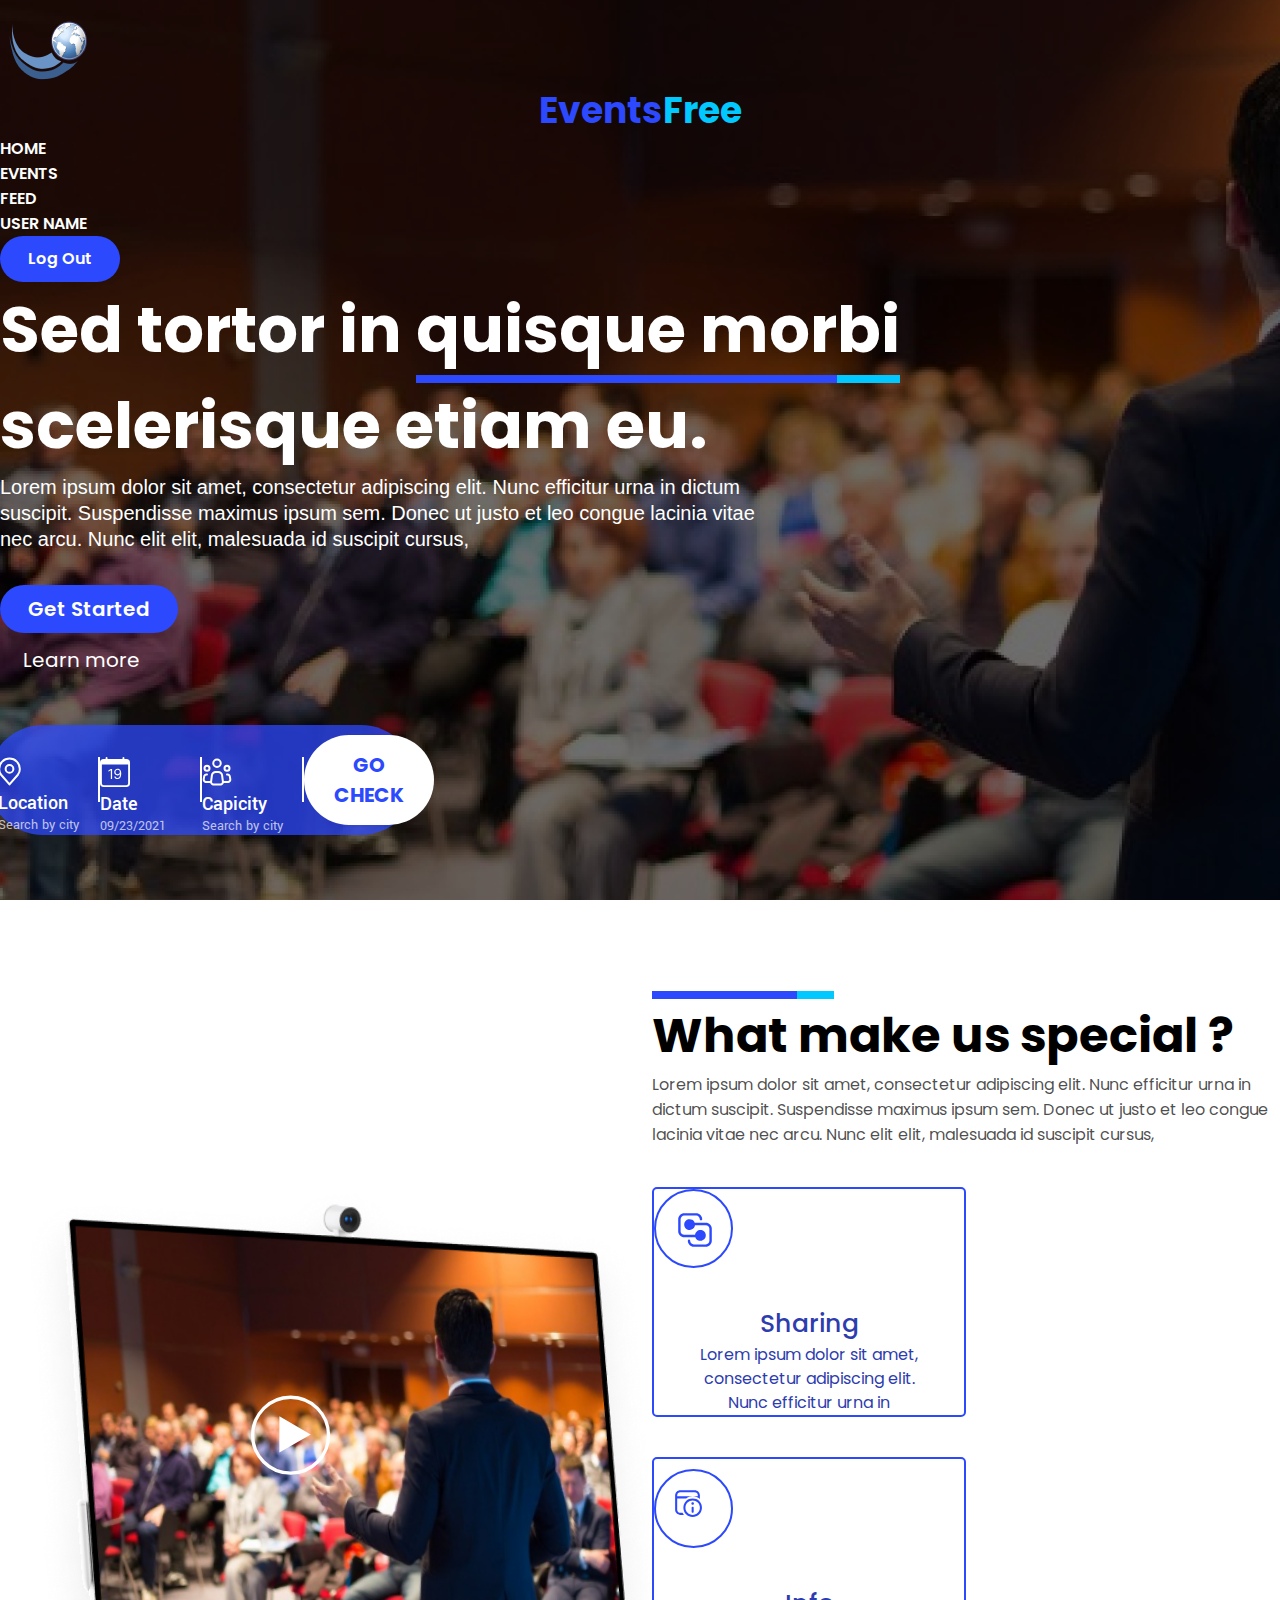
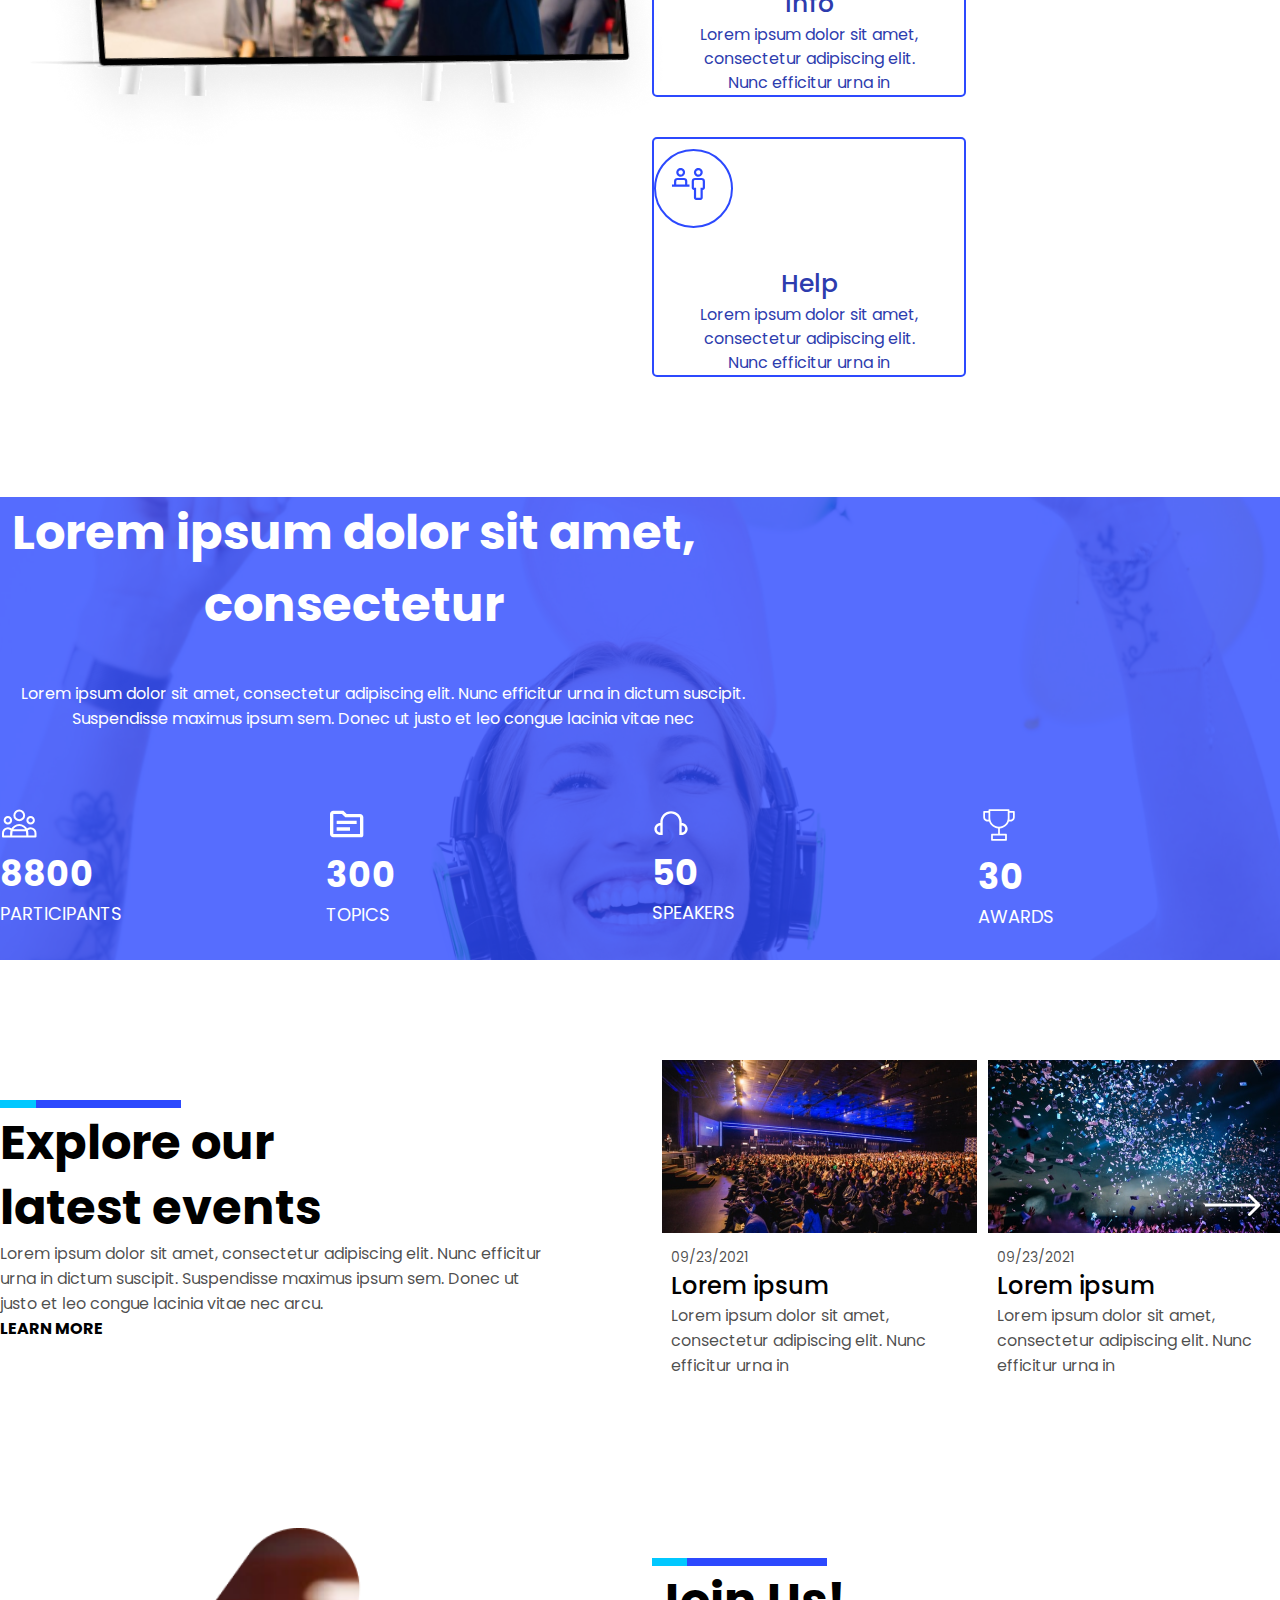
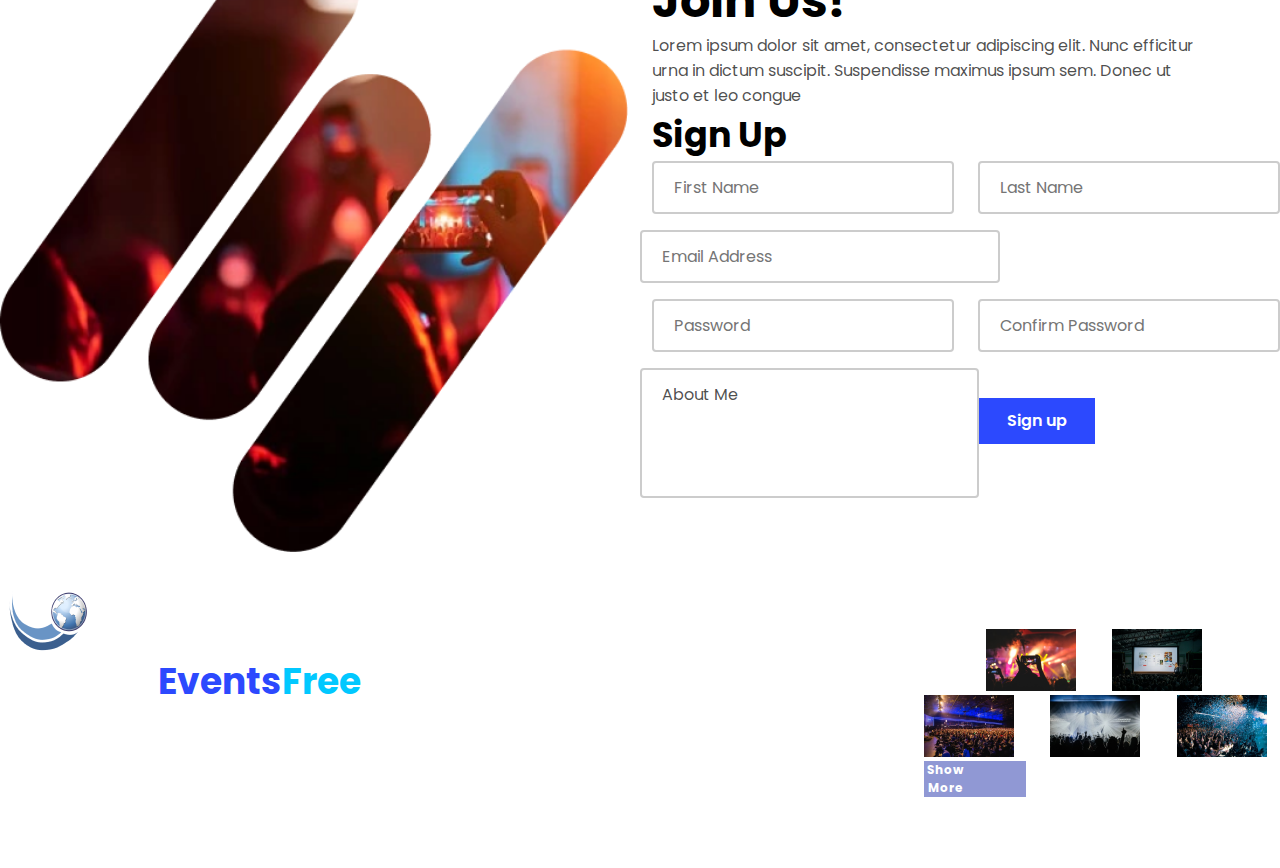
==== commit ebd54f40: "footer-again,curser-point.,etc" ====
--- a/index.html
+++ b/index.html
@@ -8,6 +8,8 @@
         integrity="sha384-T3c6CoIi6uLrA9TneNEoa7RxnatzjcDSCmG1MXxSR1GAsXEV/Dwwykc2MPK8M2HN" crossorigin="anonymous">
     <link rel="stylesheet" href="./assets/css/style.css">
     <title>eventfree</title>
+    <link rel="icon" type="image/x-icon" href="/assets/images/favicon.jpeg">
+
 </head>
 
 <body>
@@ -17,7 +19,7 @@
                 <div class="d-flex space-between align-item-center pt-17">
                     <div class="d-flex  align-item-center">
                         <img src="./assets/images/logo.png" alt="logo">
-                        <p class="logo">Events<span class="logo1">Free</span></p>
+                        <p class="logo mb-0 fs-20">Events<span class="logo1 fs-20">Free</span></p>
                     </div>
 
                     <label for="menu-icon">
@@ -40,7 +42,8 @@
 
         <div class=" flex-grow d-flex align-item-center ">
             <div class="container">
-                <h2 class="heading">Sed tortor in <span class="underline">quisque morbi</span> scelerisque etiam eu.
+                <h2 class="heading fs-40">Sed tortor in <span class="underline">quisque morbi</span> scelerisque etiam
+                    eu.
                 </h2>
                 <p class="text">Lorem ipsum dolor sit amet, consectetur adipiscing elit. Nunc efficitur urna in
                     dictum
@@ -49,7 +52,7 @@
                     elit, malesuada id suscipit cursus,</p>
                 <div class="d-flex align-item-center mt-33">
                     <button class="btn2">Get Started</button>
-                    <p class="learn-more">Learn more</p>
+                    <p class="learn-more cursor-pointer">Learn more</p>
                 </div>
 
                 <div class="row">
@@ -142,8 +145,8 @@
                         <div class="position-relat">
                             <img class="w-100" src="./assets/images/DUPLICATE-img.png" alt="DUPLICATE-img.">
                             <div class="position-abso">
-                                <svg xmlns="http://www.w3.org/2000/svg" width="80" height="80" viewBox="0 0 80 80"
-                                    fill="none">
+                                <svg class="cursor-pointer" xmlns="http://www.w3.org/2000/svg" width="80" height="80"
+                                    viewBox="0 0 80 80" fill="none">
                                     <circle cx="39.6018" cy="40.1824" r="37.9517" stroke="white"
                                         stroke-width="3.30015" />
                                     <path d="M59.7754 39.4354L28.3928 57.5541L28.3928 21.3166L59.7754 39.4354Z"
@@ -159,8 +162,8 @@
                             ipsum sem. Donec ut justo et leo congue lacinia vitae nec arcu. Nunc elit elit, malesuada id
                             suscipit cursus,</p>
 
-                        <div class="d-lg-flex gap-30">
-                            <div class="card-2  border-box position-relative  w-lg-50 w-sm-100 ">
+                        <div class="d-lg-flex d-md-flex gap-30">
+                            <div class="card-2 w-sm-100 border-box position-relative  w-lg-50 w-md-50 w-sm-100">
                                 <div class="d-flex justify-content-center">
                                     <div class="icon-box position-absolute">
                                         <svg xmlns="http://www.w3.org/2000/svg" width="48" height="48"
@@ -176,8 +179,7 @@
                                     efficitur urna in</p>
                             </div>
 
-
-                            <div class="card-2 border-box position-relative w-lg-50 w-sm-100 sm-mt-48">
+                            <div class="card-2 w-sm-100 border-box position-relative w-lg-50 w-md-50 w-sm-100">
                                 <div class="d-flex justify-content-center">
                                     <div class="icon-box sm-mt-10 position-absolute">
                                         <svg xmlns="http://www.w3.org/2000/svg" width="33" height="33"
@@ -195,7 +197,7 @@
                         </div>
 
                         <div class="d-flex justify-content-center my-40-70">
-                            <div class="card-4 border-box position-relative w-lg-50 w-sm-100 sm-mt-48   ">
+                            <div class="card-4 w-sm-100 border-box position-relative w-lg-50 w-md-50 w-sm-100">
                                 <div class="d-flex justify-content-center">
                                     <div class="icon-box sm-mt-10  position-absolute">
                                         <svg xmlns="http://www.w3.org/2000/svg" width="37" height="37"
@@ -247,8 +249,8 @@
                         ipsum sem. Donec ut justo et leo congue lacinia vitae nec</p>
                 </div>
 
-                <div class="row">
-                    <div class="col-lg-3 col-md-4 col-sm-6 col-12">
+                <div class="row pb-30">
+                    <div class="col-lg-3 col-md-4 col-sm-6 col-12 cursor-pointer">
                         <div class="d-flex align-item-center justify-content-center ">
                             <svg xmlns="http://www.w3.org/2000/svg" width="39" height="39" viewBox="0 0 39 39"
                                 fill="none">
@@ -264,7 +266,7 @@
                             <p class="icons-nme">PARTICIPANTS</p>
                         </div>
                     </div>
-                    <div class="col-lg-3 col-md-4 col-sm-6 col-12">
+                    <div class="col-lg-3 col-md-4 col-sm-6 col-12 cursor-pointer">
                         <div class="d-flex align-item-center justify-content-center ">
                             <svg xmlns="http://www.w3.org/2000/svg" width="40" height="40" viewBox="0 0 40 40"
                                 fill="none">
@@ -281,7 +283,7 @@
                         </div>
                     </div>
 
-                    <div class="col-lg-3 col-md-4 col-sm-6 col-12">
+                    <div class="col-lg-3 col-md-4 col-sm-6 col-12 cursor-pointer">
                         <div class="d-flex align-item-center justify-content-center ">
                             <svg xmlns="http://www.w3.org/2000/svg" width="38" height="38" viewBox="0 0 38 38"
                                 fill="none">
@@ -298,7 +300,7 @@
                         </div>
                     </div>
 
-                    <div class="col-lg-3 col-md-4 col-sm-6 col-12">
+                    <div class="col-lg-3 col-md-4 col-sm-6 col-12 cursor-pointer">
                         <div class="d-flex align-item-center justify-content-center ">
                             <svg xmlns="http://www.w3.org/2000/svg" width="42" height="42" viewBox="0 0 42 42"
                                 fill="none">
@@ -323,17 +325,18 @@
         <div class="container">
             <div class="row">
                 <div class="col-lg-6 col-12">
-                    <h4 class="sec-3-heading"><span class="underline-3">Explore</span> our latest events</h4>
+                    <h4 class="sec-3-heading"><span class="underline-3">Explore</span> our latest events
+                    </h4>
                     <p class="sec-3-text">Lorem ipsum dolor sit amet, consectetur adipiscing elit. Nunc efficitur urna
                         in
                         dictum suscipit. Suspendisse maximus
                         ipsum sem. Donec ut justo et leo congue lacinia vitae nec arcu.</p>
-                    <p class="lern-mor">LEARN MORE</p>
+                    <p class="lern-mor cursor-pointer">LEARN MORE</p>
                 </div>
                 <div class="col-lg-6 col-12">
                     <div class="row">
-                        <div class="col-lg-6 col-12 mb-md-0 ">
-                            <div class="card-1 mb-lg-40">
+                        <div class="col-lg-6 col-12 mb-md-0">
+                            <div class="card-1 mb-lg-40 mt-lg-90 p-10">
                                 <img class="w-100 " src="./assets/images/full-crowd-auditorium.png"
                                     alt="full-crowd-auditorium">
                                 <div class="card-box">
@@ -346,12 +349,12 @@
                         </div>
 
                         <div class="col-lg-6 col-12  mt-md-0">
-                            <div class="card-1 mb-lg-40">
+                            <div class="card-1 mb-lg-40 mt-lg-90 p-10">
                                 <div class="position-relat">
                                     <img class="w-100" src="./assets/images/sky-sparkling.png" alt="sky-sparkling">
                                     <div class="pos-absolute">
-                                        <svg xmlns="http://www.w3.org/2000/svg" width="56" height="24"
-                                            viewBox="0 0 56 24" fill="none">
+                                        <svg class="cursor-pointer" xmlns="http://www.w3.org/2000/svg" width="56"
+                                            height="24" viewBox="0 0 56 24" fill="none">
                                             <path
                                                 d="M55.0607 13.0607C55.6465 12.4749 55.6465 11.5251 55.0607 10.9393L45.5147 1.39339C44.9289 0.807608 43.9792 0.807608 43.3934 1.39339C42.8076 1.97918 42.8076 2.92893 43.3934 3.51472L51.8787 12L43.3934 20.4853C42.8076 21.0711 42.8076 22.0208 43.3934 22.6066C43.9792 23.1924 44.9289 23.1924 45.5147 22.6066L55.0607 13.0607ZM1.31134e-07 13.5L54 13.5L54 10.5L-1.31134e-07 10.5L1.31134e-07 13.5Z"
                                                 fill="white" />
@@ -370,7 +373,7 @@
                 </div>
 
                 <div class="col-lg-6 col-12">
-                    <img class="w-100" src="./assets/images/3-orange-black-boxes.png" alt="3-orange-black-boxes">
+                    <img src="./assets/images/3-orange-black-boxes.png" alt="3-orange-black-boxes" class="w-sm-100 p-5">
                 </div>
                 <div class="col-lg-6 col-12">
                     <p class="sec-4-heading"><span class="underline-3"> Join Us</span>!</p>
@@ -402,24 +405,25 @@
 
                         <div class="col-lg-6 col-md-6 col-sm-6 col-12">
                             <div class="d-flex justify-content-center">
-                                <input type="text" id="password" name="password" placeholder="Password" class="forms">
+                                <input type="password" id="password" name="password" placeholder="Password"
+                                    class="forms">
                             </div>
                         </div>
 
                         <div class="col-lg-6 col-md-6 col-sm-6 col-12">
                             <div class="d-flex justify-content-  center">
-                                <input type="text" id="confirm password" name="corfirm password"
+                                <input type="password" id="confirm password" name="corfirm password"
                                     placeholder="Confirm Password" class="forms">
                             </div>
                         </div>
 
 
                         <div class="col-12">
-                            <textarea class="textarea">About Me</textarea>
+                            <textarea class="textarea resize-none">About Me</textarea>
                         </div>
 
                         <div class="purpel-box d-flex justify-content-center">
-                            <button class="sign-btn">Sign up</button>
+                            <button class="sign-btn cursor-pointer">Sign up</button>
                         </div>
                     </div>
                 </div>
@@ -428,26 +432,28 @@
         </div>
     </section>
 
-    <footer class="bg-black">
-        <div class="container">
-            <div class="row">
-                <div class="col-lg-5 col-12">
-                    <div class="d-flex  align-item-center my-90-40">
-                        <img src="./assets/images/logo.png" alt="logo">
-                        <p class="logo">Events<span class="logo1">Free</span></p>
-                    </div>
-                    <p class="footer-text">Lorem ipsum dolor sit amet, consectetur adipiscing elit. Nunc efficitur urna
-                        in dictum suscipit. Suspendisse maximus
-                        ipsum sem. c</p>
-                    <div class="d-flex align-item-center gap-30">
-                        <span><svg width="23" height="23" viewBox="0 0 23 23" fill="none"
+    <footer>
+        <section class="bg-black">
+            <div class="container">
+                <div class="row d-flex align-item-md-center">
+                    <div class="col-lg-5 col-12">
+                        <div class="d-flex  align-item-center my-90-40 mt-md-20">
+                            <img src="./assets/images/logo.png" alt="logo">
+                            <p class="logo mb-0 fs-20">Events<span class="logo1 fs-20">Free</span></p>
+                        </div>
+                        <p class="footer-text">Lorem ipsum dolor sit amet, consectetur adipiscing elit. Nunc efficitur
+                            urna
+                            in dictum suscipit. Suspendisse maximus
+                            ipsum sem. c</p>
+                        <div class="d-flex gap-3 cursor-pointer mt-3">
+                            <svg width="23" height="23" viewBox="0 0 23 23" fill="none"
                                 xmlns="http://www.w3.org/2000/svg">
                                 <path
                                     d="M11.2 6.06667C10.1847 6.06667 9.19225 6.36773 8.34807 6.93179C7.5039 7.49585 6.84595 8.29756 6.45742 9.23556C6.06889 10.1736 5.96723 11.2057 6.1653 12.2015C6.36337 13.1972 6.85228 14.1119 7.57018 14.8298C8.28809 15.5477 9.20277 16.0366 10.1985 16.2347C11.1943 16.4328 12.2264 16.3311 13.1644 15.9426C14.1024 15.5541 14.9042 14.8961 15.4682 14.0519C16.0323 13.2078 16.3333 12.2153 16.3333 11.2C16.3318 9.83903 15.7905 8.53424 14.8281 7.57189C13.8658 6.60954 12.561 6.06821 11.2 6.06667ZM11.2 15.4C10.3693 15.4 9.55729 15.1537 8.86661 14.6922C8.17592 14.2307 7.63759 13.5747 7.31971 12.8073C7.00182 12.0398 6.91864 11.1953 7.0807 10.3806C7.24276 9.5659 7.64277 8.81753 8.23015 8.23015C8.81753 7.64277 9.5659 7.24276 10.3806 7.0807C11.1953 6.91864 12.0398 7.00182 12.8073 7.31971C13.5747 7.63759 14.2307 8.17592 14.6922 8.86661C15.1537 9.55729 15.4 10.3693 15.4 11.2C15.3988 12.3135 14.9559 13.3811 14.1685 14.1685C13.3811 14.9559 12.3135 15.3988 11.2 15.4ZM16.3333 0H6.06667C4.45825 0.00182184 2.91622 0.641572 1.7789 1.7789C0.641572 2.91622 0.00182184 4.45825 0 6.06667V16.3333C0.00182184 17.9418 0.641572 19.4838 1.7789 20.6211C2.91622 21.7584 4.45825 22.3982 6.06667 22.4H16.3333C17.9418 22.3982 19.4838 21.7584 20.6211 20.6211C21.7584 19.4838 22.3982 17.9418 22.4 16.3333V6.06667C22.3982 4.45825 21.7584 2.91622 20.6211 1.7789C19.4838 0.641572 17.9418 0.00182184 16.3333 0ZM21.4667 16.3333C21.4651 17.6943 20.9238 18.9991 19.9614 19.9614C18.9991 20.9238 17.6943 21.4651 16.3333 21.4667H6.06667C4.7057 21.4651 3.40091 20.9238 2.43856 19.9614C1.4762 18.9991 0.934877 17.6943 0.933333 16.3333V6.06667C0.934877 4.7057 1.4762 3.40091 2.43856 2.43856C3.40091 1.4762 4.7057 0.934877 6.06667 0.933333H16.3333C17.6943 0.934877 18.9991 1.4762 19.9614 2.43856C20.9238 3.40091 21.4651 4.7057 21.4667 6.06667V16.3333ZM18.2 5.13333C18.2 5.31793 18.1453 5.49838 18.0427 5.65187C17.9401 5.80535 17.7944 5.92498 17.6238 5.99562C17.4533 6.06626 17.2656 6.08475 17.0846 6.04873C16.9035 6.01272 16.7372 5.92383 16.6067 5.7933C16.4762 5.66277 16.3873 5.49647 16.3513 5.31542C16.3153 5.13437 16.3337 4.94671 16.4044 4.77616C16.475 4.60562 16.5946 4.45985 16.7481 4.3573C16.9016 4.25474 17.0821 4.2 17.2667 4.2C17.5141 4.20031 17.7513 4.29874 17.9263 4.47371C18.1013 4.64867 18.1997 4.88589 18.2 5.13333Z"
                                     fill="white" />
                             </svg>
-                        </span>
-                        <span><svg width="24" height="23" viewBox="0 0 24 23" fill="none"
+
+                            <svg width="24" height="23" viewBox="0 0 24 23" fill="none"
                                 xmlns="http://www.w3.org/2000/svg">
                                 <path
                                     d="M12.0243 0C5.8356 0 0.799805 5.0344 0.799805 11.2238C0.799805 17.4132 5.8356 22.4476 12.0243 22.4476C18.213 22.4476 23.2488 17.4132 23.2488 11.2238C23.2488 5.0344 18.213 0 12.0243 0ZM12.0243 21.7C6.2479 21.7 1.5488 17.0002 1.5488 11.2238C1.5488 5.4474 6.2479 0.7476 12.0243 0.7476C17.8007 0.7476 22.4998 5.4474 22.4998 11.2238C22.4998 17.0002 17.8007 21.7 12.0243 21.7Z"
@@ -456,10 +462,10 @@
                                     d="M14.4742 4.92366H12.6066C10.228 4.89986 9.92423 6.37196 9.92423 7.96516V9.12366H8.87423C8.82677 9.11732 8.77849 9.12201 8.73313 9.13736C8.68778 9.1527 8.64658 9.1783 8.61272 9.21215C8.57886 9.24601 8.55327 9.28722 8.53792 9.33257C8.52257 9.37792 8.51789 9.4262 8.52423 9.47366V11.5737C8.51789 11.6211 8.52257 11.6694 8.53792 11.7148C8.55327 11.7601 8.57886 11.8013 8.61272 11.8352C8.64658 11.869 8.68778 11.8946 8.73313 11.91C8.77849 11.9253 8.82677 11.93 8.87423 11.9237H9.92423V17.1737C9.91839 17.2212 9.9235 17.2695 9.93917 17.3147C9.95483 17.36 9.98064 17.4011 10.0146 17.4348C10.0486 17.4686 10.0898 17.4942 10.1352 17.5096C10.1805 17.525 10.2288 17.5298 10.2763 17.5237H12.4148C12.6213 17.5475 12.7886 17.3802 12.7228 17.1737L12.7242 11.9237H14.4742C14.5217 11.93 14.57 11.9253 14.6153 11.91C14.6607 11.8946 14.7019 11.869 14.7357 11.8352C14.7696 11.8013 14.7952 11.7601 14.8105 11.7148C14.8259 11.6694 14.8306 11.6211 14.8242 11.5737V9.47366C14.8306 9.4262 14.8259 9.37792 14.8105 9.33257C14.7952 9.28722 14.7696 9.24601 14.7357 9.21215C14.7019 9.1783 14.6607 9.1527 14.6153 9.13736C14.57 9.12201 14.5217 9.11732 14.4742 9.12366H12.7221L12.7242 8.07366C12.7921 7.62636 12.7921 7.69916 13.2072 7.72366H14.4595C14.5568 7.70196 14.6604 7.71386 14.7332 7.64316C14.806 7.57246 14.848 7.47586 14.8235 7.37366V5.27366C14.83 5.22624 14.8254 5.17797 14.8102 5.13261C14.7949 5.08725 14.7694 5.04602 14.7356 5.01215C14.7018 4.97828 14.6606 4.95267 14.6153 4.93732C14.5699 4.92197 14.5217 4.91729 14.4742 4.92366ZM14.0997 6.98446L13.2219 6.95086C12.1348 6.95086 12.0438 7.54096 12.0438 8.14506L12.041 9.47226C12.0409 9.52141 12.0505 9.57009 12.0693 9.61552C12.088 9.66095 12.1155 9.70225 12.1503 9.73703C12.185 9.77181 12.2262 9.79941 12.2716 9.81824C12.317 9.83707 12.3657 9.84676 12.4148 9.84676H14.1242V11.1992H12.4162C12.317 11.1992 12.2219 11.2385 12.1517 11.3086C12.0814 11.3787 12.0419 11.4738 12.0417 11.573L12.041 16.8237H10.6242V11.5737C10.6242 11.3672 10.4835 11.1999 10.2763 11.1999H9.22423V9.84746H10.2763C10.3254 9.84754 10.3741 9.83793 10.4195 9.81919C10.4649 9.80045 10.5062 9.77295 10.5409 9.73826C10.6109 9.66756 10.6235 9.57236 10.6235 9.47296V7.96446C10.6235 6.39506 10.9406 5.64746 12.6059 5.64746H14.099V6.98446H14.0997Z"
                                     fill="white" />
                             </svg>
-                        </span>
-                        <span><svg width="23" height="23" viewBox="0 0 23 23" fill="none"
+
+                            <svg width="23" height="23" viewBox="0 0 23 23" fill="none"
                                 xmlns="http://www.w3.org/2000/svg">
-                                <g clip-path="url(#clip0_26828_793)">
+                                <g clip-path="url(#clip0_27353_793)">
                                     <path
                                         d="M11.7997 -0.0239258C5.611 -0.0239258 0.575195 5.01047 0.575195 11.1999C0.575195 17.3893 5.611 22.4237 11.7997 22.4237C17.9884 22.4237 23.0242 17.3893 23.0242 11.1999C23.0242 5.01047 17.9884 -0.0239258 11.7997 -0.0239258ZM11.7997 21.6761C6.0233 21.6761 1.3242 16.9763 1.3242 11.1999C1.3242 5.42347 6.0233 0.723674 11.7997 0.723674C17.5761 0.723674 22.2752 5.42347 22.2752 11.1999C22.2752 16.9763 17.5761 21.6761 11.7997 21.6761Z"
                                         fill="white" />
@@ -468,73 +474,95 @@
                                         fill="white" />
                                 </g>
                                 <defs>
-                                    <clipPath id="clip0_26828_793">
+                                    <clipPath id="clip0_27353_793">
                                         <rect width="22.4" height="22.4" fill="white" transform="translate(0.599609)" />
                                     </clipPath>
                                 </defs>
                             </svg>
-                        </span>
-                    </div>
-                </div>
-
-                <div class="col-lg-7 col-12  mb-0">
-                    <div class="row">
-                        <div class="col-lg-3 col-12 md-mb-0 ">
-                            <ul class=" mt-126 ">
-                                <li class="l-heading">SERVICES</li>
-                                <li><a href="" class="links">About</a></li>
-                                <li><a href="" class="links">News</a></li>
-                                <li><a href="" class="links">ullamcorper</a></li>
-                                <li><a href="" class="links">Contact</a></li>
-                            </ul>
-                        </div>
-                        <div class="col-lg-3 col-12 md-mb-0 ">
-                            <ul class="  mt-lg-126 mb-0">
-                                <li class="l-heading">EVENTS</li>
-                                <li><a href="" class="links">ullamcorper</a></li>
-                                <li><a href="" class="links">ullamcorper</a></li>
-                                <li><a href="" class="links">ullamcorper</a></li>
-                                <li><a href="" class="links">ullamcorper</a></li>
-                            </ul>
-                        </div>
-                        <div class="col-lg-6 col-md-4 col-sm-4">
-                            <div class="row  my-126-141">
-                                <div class="col-lg-4 col-md-4 col-sm-4">
-                                    <ul class="d-flex justify-content-left align-item-center">
-                                        <li class="l-heading">GALLERY</li>
+                        </div>
+
+                    </div>
+
+                    <div class=" col-lg-7 col-12 mt-73">
+                        <div class="row">
+                            <!-- <div class=" d-flex gap-5"> -->
+                            <div class="col-3 mb-lg-100 mb-md-20 d-flex gap-5">
+                                <ul class="p-0 ">
+                                    <li class="l-heading">SERVICES</li>
+                                    <li><a href="" class="links">About</a></li>
+                                    <li><a href="" class="links">News</a></li>
+                                    <li><a href="" class="links">ullamcorper</a></li>
+                                    <li><a href="" class="links">Contact</a></li>
+                                </ul>
+                            </div>
+                            <div class="col-3 mb-lg-100 d-flex gap-5">
+                                <ul class="p-0 ">
+                                    <li class="l-heading">EVENTS</li>
+                                    <li><a href="" class="links">ullamcorper</a></li>
+                                    <li><a href="" class="links">ullamcorper</a></li>
+                                    <li><a href="" class="links">ullamcorper</a></li>
+                                    <li><a href="" class="links">ullamcorper</a></li>
+                                </ul>
+                            </div>
+                            <!-- </div> -->
+                            <div class="col-md-6 col-12">
+                                <div class="row mb-sm-50">
+                                    <ul>
+                                        <div class="d-flex align-item-left justify-content-left">
+                                            <li class="l-heading">GALLERY</li>
+                                        </div>
                                     </ul>
-                                    <p> <img class="w-100" src="./assets/images/image-hand-holding-phone.png"
-                                            alt="image-hand-holding-phone"></p>
-                                    <img class="w-100" src="./assets/images/image2-white-light.png"
-                                        alt="image2-white-light">
-                                </div>
-                                <div class="col-lg-4 col-md-4 col-sm-4 mt-29">
-                                    <p><img class="w-100" src="./assets/images/image3-big-screen-food.png"
-                                            alt="image3-big-screen-food"> </p>
-                                    <img class="w-100" src="./assets/images/image4-whitesparcling-in-sky.png"
-                                        alt="image4-whitesparcling-in-sky">
-                                </div>
-                                <div class="col-lg-4 col-md-4 col-sm-4 mt-29">
-                                    <p><img class="w-100" src="./assets/images/image5-big-auditoream.png"
-                                            alt="image5-big-auditoream">
-                                    </p>
-                                    <div class="show-me-box d-flex align-item-center justify-content-center w-100">
-                                        <p class="l-show mb-0">Show More</p>
-                                    </div>
-
-                                </div>
-                            </div>
-                        </div>
-                    </div>
-
-                </div>
-                <div class="d-lg-flex align-item-center justify-content-center">
-                    <p class="last-t">© Credits of companyName belong to companyName.</p>
-                </div>
-            </div>
-        </div>
+                                    <div class="col-4">
+
+                                        <p> <img class="w-100 cursor-pointer"
+                                                src="./assets/images/image-hand-holding-phone.png"
+                                                alt="image-hand-holding-phone"></p>
+                                    </div>
+
+                                    <div class="col-4">
+                                        <!-- <div class="mt-36"> -->
+                                        <p><img class="w-100  cursor-pointer"
+                                                src="./assets/images/image3-big-screen-food.png"
+                                                alt="image3-big-screen-food"></p>
+
+                                    </div>
+                                    <div class="col-4">
+                                        <p><img class="w-100  cursor-pointer"
+                                                src="./assets/images/image5-big-auditoream.png"
+                                                alt="image5-big-auditoream"></p>
+                                    </div>
+                                    <div class="col-4">
+                                        <img class="w-100 cursor-pointer" src="./assets/images/image2-white-light.png"
+                                            alt="image2-white-light">
+
+                                    </div>
+                                    <div class="col-4">
+                                        <img class="w-100  cursor-pointer"
+                                            src="./assets/images/image4-whitesparcling-in-sky.png"
+                                            alt="image4-whitesparcling-in-sky">
+                                    </div>
+                                    <div class="col-4">
+                                        <div
+                                            class="show-me-box w-100 cursor-pointer d-flex align-item-center justify-content-center">
+                                            <p class="l-show  mb-0 ">Show More
+                                        </div>
+                                    </div>
+                                </div>
+
+
+                            </div>
+                        </div>
+                    </div>
+                </div>
+            </div>
+            <div class="d-flex justify-content-center">
+                <p class="last-t cursor-pointer">© Credits of companyName belong to companyName.</p>
+            </div>
+            </div>
+
+            </div>
+        </section>
     </footer>
-
     <script src="https://cdn.jsdelivr.net/npm/bootstrap@5.3.2/dist/js/bootstrap.bundle.min.js"
         integrity="sha384-C6RzsynM9kWDrMNeT87bh95OGNyZPhcTNXj1NW7RuBCsyN/o0jlpcV8Qyq46cDfL"
         crossorigin="anonymous"></script>
--- a/assets/css/style.css
+++ b/assets/css/style.css
@@ -17,6 +17,10 @@
     align-items: center;
 }
 
+.justify-content-left {
+    justify-content: left;
+}
+
 .bg-image {
     /* background-image: url(../images/header-image.png); */
     background-image: url(../images/header-img.png);
@@ -51,11 +55,19 @@
     margin-bottom: 0 !important;
 }
 
+/* .pt-100 {
+    padding-top: 100px;
+} */
+
 .my-40-70 {
     /* margin-top: 40px; */
     margin-bottom: 70px;
 }
 
+.mt-36 {
+    margin-top: 36px;
+}
+
 .my-35 {
     margin-top: 35px;
     margin-bottom: 35px;
@@ -67,7 +79,14 @@
 
 .mt-30 {
     margin-top: 37px;
-
+}
+
+.p-10 {
+    padding: 10px;
+}
+
+.pb-30 {
+    padding-bottom: 30px;
 }
 
 .pt-17 {
@@ -79,7 +98,7 @@
 }
 
 .my-90-40 {
-    margin-top: 90px;
+    /* margin-top: 90px; */
     margin-bottom: 40px;
 }
 
@@ -103,6 +122,10 @@
 
 .mt-33 {
     margin-top: 33px;
+}
+
+.mt-73 {
+    margin-top: 73px;
 }
 
 .my-50 {
@@ -328,6 +351,7 @@
     /* height: 108px; */
     border-radius: 150px;
     background: rgba(44, 73, 254, 0.74);
+    padding: 10px;
 }
 
 .icon-text {
@@ -547,7 +571,7 @@
 }
 
 .sec-4-heading {
-    /* margin-top: 150px; */
+    margin-top: 40px;
     color: #000;
     font-family: 'Poppins',
         sans-serif;
@@ -622,7 +646,6 @@
 
 .card-1 {
     border: none;
-    margin-top: 130px;
 
 }
 
@@ -759,7 +782,6 @@
 }
 
 .l-show {
-    /* height: 90px; */
     text-align: center;
     max-width: 43px;
     color: #FFF;
@@ -770,15 +792,12 @@
     font-style: normal;
     font-weight: 700;
     line-height: 150%;
-    padding: 17px 3px;
 
 }
 
 .show-me-box {
     background: rgba(45, 60, 174, 0.53);
-    width: 90px;
-    height: 70px;
-    /* padding: 13px 23px; */
+    height: 100%;
 }
 
 article {
@@ -793,6 +812,14 @@
     font-style: normal;
     font-weight: 400;
     line-height: normal;
+}
+
+.cursor-pointer {
+    cursor: pointer;
+}
+
+.resize-none {
+    resize: none;
 }
 
 @media (max-width:992px) {
@@ -877,11 +904,13 @@
     .sm-mt-10 {
         margin-top: 10px;
     }
-}
-
-@media (min-width:576px) {
-    .sm-mt-48 {
-        margin-top: 48px;
+
+    .mb-sm-50 {
+        margin-bottom: 50px;
+    }
+
+    .mt-md-20 {
+        margin-top: 20px;
     }
 }
 
@@ -897,7 +926,8 @@
     }
 
     .border-md-right {
-        border-right: 2px solid white
+        border-right: 2px solid white;
+        height: 45px;
     }
 
     .col-md-6 {
@@ -908,6 +938,31 @@
 
     .mt-lg-126 {
         margin-top: 50px;
+    }
+
+    .w-lg-50 {
+        width: 100%;
+    }
+
+    .w-md-50 {
+        width: 50%;
+    }
+
+    .col-md-7 {
+        width: 58.33%;
+        padding-left: 12px;
+        padding-right: 12px;
+
+    }
+
+    .mt-md-20 {
+        margin-top: 20px;
+    }
+
+
+    .align-item-md-center {
+        align-items: center;
+        justify-content: center;
     }
 }
 
@@ -948,6 +1003,7 @@
 
     .border-lg-right {
         border-right: 2px solid white;
+        height: 45px;
     }
 
     .sm-mt-48 {
@@ -969,4 +1025,42 @@
     .mt-lg-126 {
         margin-top: 126px;
     }
-}+
+    .mt-lg-90 {
+        margin-top: 90px;
+    }
+
+    .mb-lg-100 {
+        margin-bottom: 100px;
+    }
+}
+
+@media (max-width:576px) {
+    .w-sm-100 {
+        width: 100% !important;
+    }
+}
+
+@media (max-width:767px) {
+    .fs-40 {
+        font-size: 40px;
+    }
+
+    .fs-20 {
+        font-size: 20px;
+    }
+
+    .mb-md-20 {
+        margin-bottom: 20px;
+    }
+}
+
+@media(max-width:575px) {
+    .pt-lg-100 {
+        padding-top: 50px;
+    }
+
+    .mb-sm-50 {
+        margin-bottom: 50px;
+    }
+}
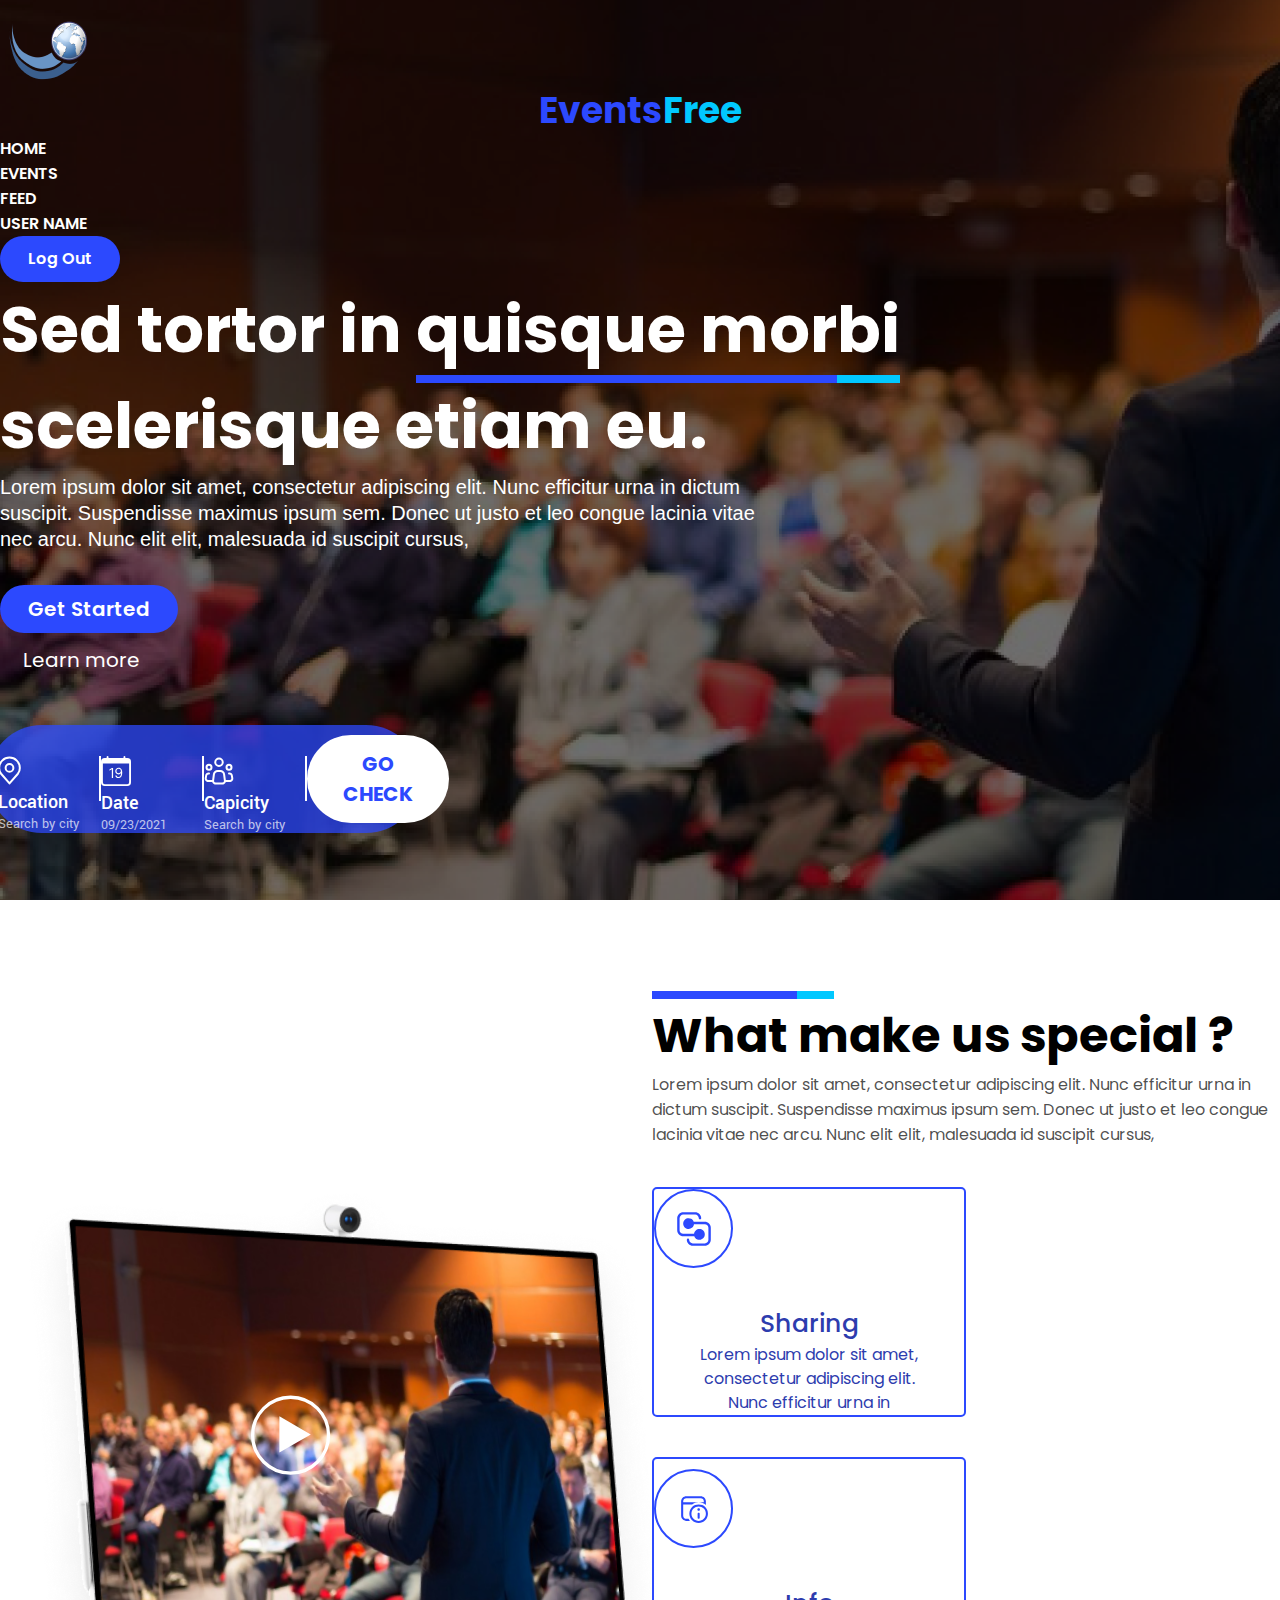
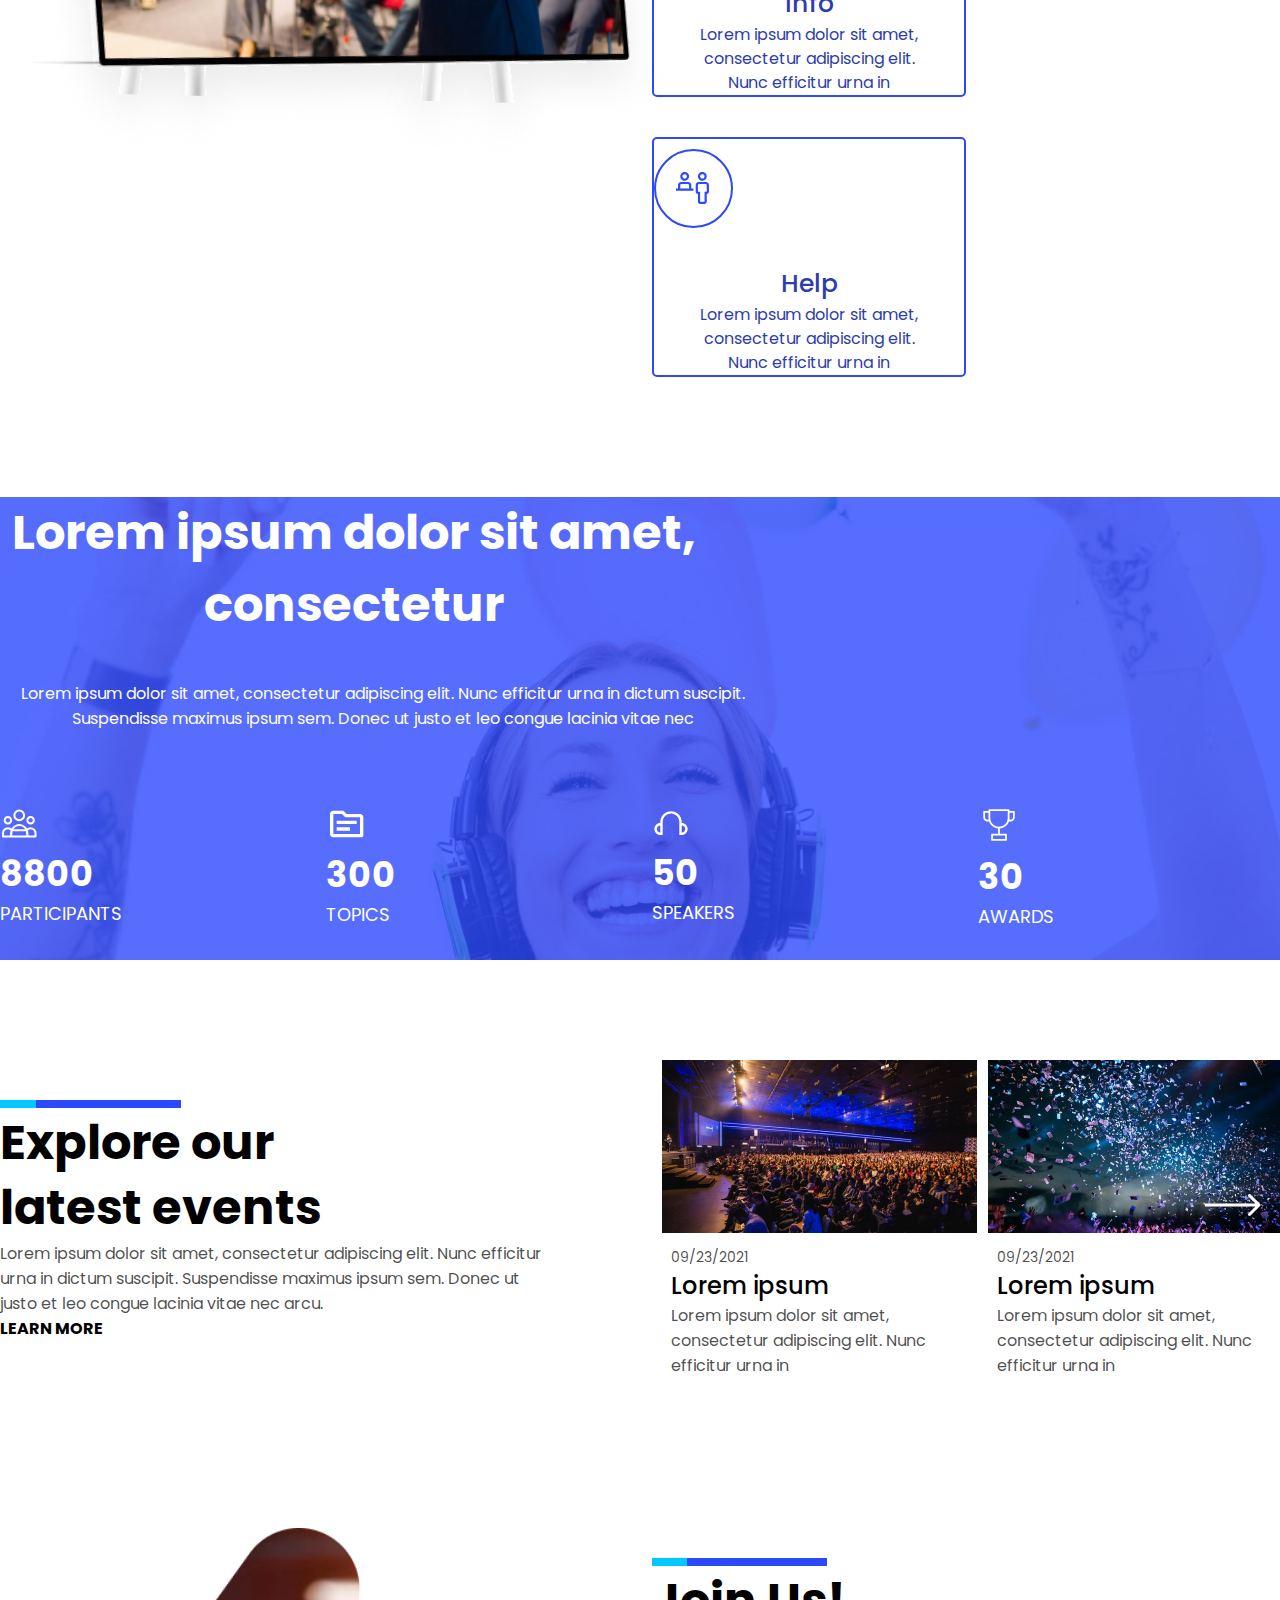
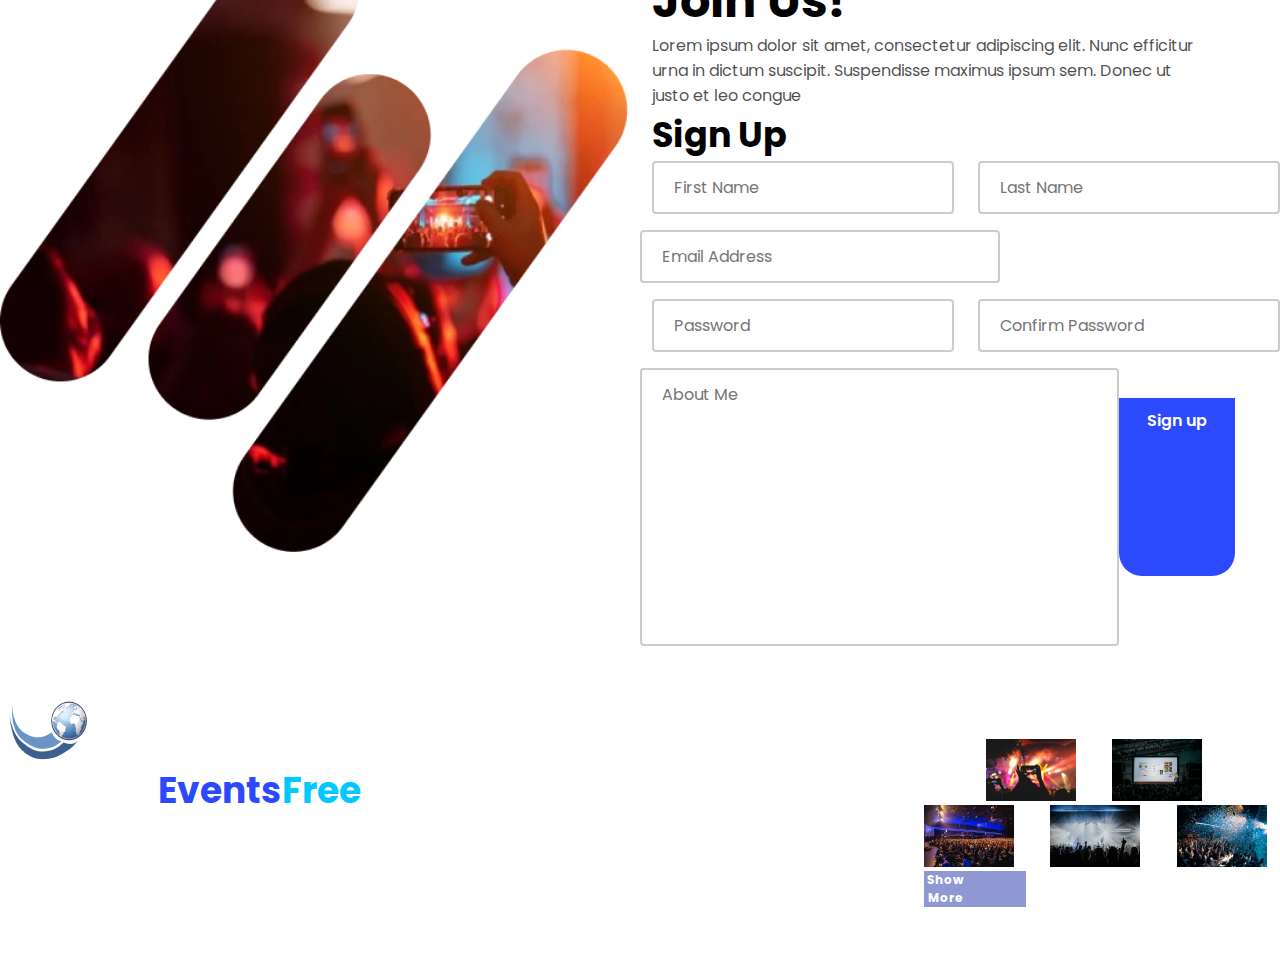
==== commit cfaa6002: "fotter change,placeholder," ====
--- a/index.html
+++ b/index.html
@@ -125,7 +125,7 @@
                             </article>
 
                             <article
-                                class="d-flex  align-item-center justify-content-center justify-content-lg-end mr-lg-2 gap-3 w-lg-25 ">
+                                class="d-flex  align-item-center justify-content-center justify-content-lg-end gap-3 w-lg-25 ">
                                 <button class="btn1">GO CHECK</button>
                             </article>
                         </div>
@@ -419,7 +419,8 @@
 
 
                         <div class="col-12">
-                            <textarea class="textarea resize-none">About Me</textarea>
+                            <textarea name="" id="" cols="30" rows="10" placeholder="About Me"
+                                class="forms resize-none"></textarea>
                         </div>
 
                         <div class="purpel-box d-flex justify-content-center">
@@ -445,40 +446,41 @@
                             urna
                             in dictum suscipit. Suspendisse maximus
                             ipsum sem. c</p>
-                        <div class="d-flex gap-3 cursor-pointer mt-3">
-                            <svg width="23" height="23" viewBox="0 0 23 23" fill="none"
-                                xmlns="http://www.w3.org/2000/svg">
-                                <path
-                                    d="M11.2 6.06667C10.1847 6.06667 9.19225 6.36773 8.34807 6.93179C7.5039 7.49585 6.84595 8.29756 6.45742 9.23556C6.06889 10.1736 5.96723 11.2057 6.1653 12.2015C6.36337 13.1972 6.85228 14.1119 7.57018 14.8298C8.28809 15.5477 9.20277 16.0366 10.1985 16.2347C11.1943 16.4328 12.2264 16.3311 13.1644 15.9426C14.1024 15.5541 14.9042 14.8961 15.4682 14.0519C16.0323 13.2078 16.3333 12.2153 16.3333 11.2C16.3318 9.83903 15.7905 8.53424 14.8281 7.57189C13.8658 6.60954 12.561 6.06821 11.2 6.06667ZM11.2 15.4C10.3693 15.4 9.55729 15.1537 8.86661 14.6922C8.17592 14.2307 7.63759 13.5747 7.31971 12.8073C7.00182 12.0398 6.91864 11.1953 7.0807 10.3806C7.24276 9.5659 7.64277 8.81753 8.23015 8.23015C8.81753 7.64277 9.5659 7.24276 10.3806 7.0807C11.1953 6.91864 12.0398 7.00182 12.8073 7.31971C13.5747 7.63759 14.2307 8.17592 14.6922 8.86661C15.1537 9.55729 15.4 10.3693 15.4 11.2C15.3988 12.3135 14.9559 13.3811 14.1685 14.1685C13.3811 14.9559 12.3135 15.3988 11.2 15.4ZM16.3333 0H6.06667C4.45825 0.00182184 2.91622 0.641572 1.7789 1.7789C0.641572 2.91622 0.00182184 4.45825 0 6.06667V16.3333C0.00182184 17.9418 0.641572 19.4838 1.7789 20.6211C2.91622 21.7584 4.45825 22.3982 6.06667 22.4H16.3333C17.9418 22.3982 19.4838 21.7584 20.6211 20.6211C21.7584 19.4838 22.3982 17.9418 22.4 16.3333V6.06667C22.3982 4.45825 21.7584 2.91622 20.6211 1.7789C19.4838 0.641572 17.9418 0.00182184 16.3333 0ZM21.4667 16.3333C21.4651 17.6943 20.9238 18.9991 19.9614 19.9614C18.9991 20.9238 17.6943 21.4651 16.3333 21.4667H6.06667C4.7057 21.4651 3.40091 20.9238 2.43856 19.9614C1.4762 18.9991 0.934877 17.6943 0.933333 16.3333V6.06667C0.934877 4.7057 1.4762 3.40091 2.43856 2.43856C3.40091 1.4762 4.7057 0.934877 6.06667 0.933333H16.3333C17.6943 0.934877 18.9991 1.4762 19.9614 2.43856C20.9238 3.40091 21.4651 4.7057 21.4667 6.06667V16.3333ZM18.2 5.13333C18.2 5.31793 18.1453 5.49838 18.0427 5.65187C17.9401 5.80535 17.7944 5.92498 17.6238 5.99562C17.4533 6.06626 17.2656 6.08475 17.0846 6.04873C16.9035 6.01272 16.7372 5.92383 16.6067 5.7933C16.4762 5.66277 16.3873 5.49647 16.3513 5.31542C16.3153 5.13437 16.3337 4.94671 16.4044 4.77616C16.475 4.60562 16.5946 4.45985 16.7481 4.3573C16.9016 4.25474 17.0821 4.2 17.2667 4.2C17.5141 4.20031 17.7513 4.29874 17.9263 4.47371C18.1013 4.64867 18.1997 4.88589 18.2 5.13333Z"
-                                    fill="white" />
-                            </svg>
-
-                            <svg width="24" height="23" viewBox="0 0 24 23" fill="none"
-                                xmlns="http://www.w3.org/2000/svg">
-                                <path
-                                    d="M12.0243 0C5.8356 0 0.799805 5.0344 0.799805 11.2238C0.799805 17.4132 5.8356 22.4476 12.0243 22.4476C18.213 22.4476 23.2488 17.4132 23.2488 11.2238C23.2488 5.0344 18.213 0 12.0243 0ZM12.0243 21.7C6.2479 21.7 1.5488 17.0002 1.5488 11.2238C1.5488 5.4474 6.2479 0.7476 12.0243 0.7476C17.8007 0.7476 22.4998 5.4474 22.4998 11.2238C22.4998 17.0002 17.8007 21.7 12.0243 21.7Z"
-                                    fill="white" />
-                                <path
-                                    d="M14.4742 4.92366H12.6066C10.228 4.89986 9.92423 6.37196 9.92423 7.96516V9.12366H8.87423C8.82677 9.11732 8.77849 9.12201 8.73313 9.13736C8.68778 9.1527 8.64658 9.1783 8.61272 9.21215C8.57886 9.24601 8.55327 9.28722 8.53792 9.33257C8.52257 9.37792 8.51789 9.4262 8.52423 9.47366V11.5737C8.51789 11.6211 8.52257 11.6694 8.53792 11.7148C8.55327 11.7601 8.57886 11.8013 8.61272 11.8352C8.64658 11.869 8.68778 11.8946 8.73313 11.91C8.77849 11.9253 8.82677 11.93 8.87423 11.9237H9.92423V17.1737C9.91839 17.2212 9.9235 17.2695 9.93917 17.3147C9.95483 17.36 9.98064 17.4011 10.0146 17.4348C10.0486 17.4686 10.0898 17.4942 10.1352 17.5096C10.1805 17.525 10.2288 17.5298 10.2763 17.5237H12.4148C12.6213 17.5475 12.7886 17.3802 12.7228 17.1737L12.7242 11.9237H14.4742C14.5217 11.93 14.57 11.9253 14.6153 11.91C14.6607 11.8946 14.7019 11.869 14.7357 11.8352C14.7696 11.8013 14.7952 11.7601 14.8105 11.7148C14.8259 11.6694 14.8306 11.6211 14.8242 11.5737V9.47366C14.8306 9.4262 14.8259 9.37792 14.8105 9.33257C14.7952 9.28722 14.7696 9.24601 14.7357 9.21215C14.7019 9.1783 14.6607 9.1527 14.6153 9.13736C14.57 9.12201 14.5217 9.11732 14.4742 9.12366H12.7221L12.7242 8.07366C12.7921 7.62636 12.7921 7.69916 13.2072 7.72366H14.4595C14.5568 7.70196 14.6604 7.71386 14.7332 7.64316C14.806 7.57246 14.848 7.47586 14.8235 7.37366V5.27366C14.83 5.22624 14.8254 5.17797 14.8102 5.13261C14.7949 5.08725 14.7694 5.04602 14.7356 5.01215C14.7018 4.97828 14.6606 4.95267 14.6153 4.93732C14.5699 4.92197 14.5217 4.91729 14.4742 4.92366ZM14.0997 6.98446L13.2219 6.95086C12.1348 6.95086 12.0438 7.54096 12.0438 8.14506L12.041 9.47226C12.0409 9.52141 12.0505 9.57009 12.0693 9.61552C12.088 9.66095 12.1155 9.70225 12.1503 9.73703C12.185 9.77181 12.2262 9.79941 12.2716 9.81824C12.317 9.83707 12.3657 9.84676 12.4148 9.84676H14.1242V11.1992H12.4162C12.317 11.1992 12.2219 11.2385 12.1517 11.3086C12.0814 11.3787 12.0419 11.4738 12.0417 11.573L12.041 16.8237H10.6242V11.5737C10.6242 11.3672 10.4835 11.1999 10.2763 11.1999H9.22423V9.84746H10.2763C10.3254 9.84754 10.3741 9.83793 10.4195 9.81919C10.4649 9.80045 10.5062 9.77295 10.5409 9.73826C10.6109 9.66756 10.6235 9.57236 10.6235 9.47296V7.96446C10.6235 6.39506 10.9406 5.64746 12.6059 5.64746H14.099V6.98446H14.0997Z"
-                                    fill="white" />
-                            </svg>
-
-                            <svg width="23" height="23" viewBox="0 0 23 23" fill="none"
-                                xmlns="http://www.w3.org/2000/svg">
-                                <g clip-path="url(#clip0_27353_793)">
-                                    <path
-                                        d="M11.7997 -0.0239258C5.611 -0.0239258 0.575195 5.01047 0.575195 11.1999C0.575195 17.3893 5.611 22.4237 11.7997 22.4237C17.9884 22.4237 23.0242 17.3893 23.0242 11.1999C23.0242 5.01047 17.9884 -0.0239258 11.7997 -0.0239258ZM11.7997 21.6761C6.0233 21.6761 1.3242 16.9763 1.3242 11.1999C1.3242 5.42347 6.0233 0.723674 11.7997 0.723674C17.5761 0.723674 22.2752 5.42347 22.2752 11.1999C22.2752 16.9763 17.5761 21.6761 11.7997 21.6761Z"
+                        <div class="d-flex gap-3 mt-3">
+                            <a href=""> <svg class="cursor-pointer" width="23" height="23" viewBox="0 0 23 23"
+                                    fill="none" xmlns="http://www.w3.org/2000/svg">
+                                    <path
+                                        d="M11.2 6.06667C10.1847 6.06667 9.19225 6.36773 8.34807 6.93179C7.5039 7.49585 6.84595 8.29756 6.45742 9.23556C6.06889 10.1736 5.96723 11.2057 6.1653 12.2015C6.36337 13.1972 6.85228 14.1119 7.57018 14.8298C8.28809 15.5477 9.20277 16.0366 10.1985 16.2347C11.1943 16.4328 12.2264 16.3311 13.1644 15.9426C14.1024 15.5541 14.9042 14.8961 15.4682 14.0519C16.0323 13.2078 16.3333 12.2153 16.3333 11.2C16.3318 9.83903 15.7905 8.53424 14.8281 7.57189C13.8658 6.60954 12.561 6.06821 11.2 6.06667ZM11.2 15.4C10.3693 15.4 9.55729 15.1537 8.86661 14.6922C8.17592 14.2307 7.63759 13.5747 7.31971 12.8073C7.00182 12.0398 6.91864 11.1953 7.0807 10.3806C7.24276 9.5659 7.64277 8.81753 8.23015 8.23015C8.81753 7.64277 9.5659 7.24276 10.3806 7.0807C11.1953 6.91864 12.0398 7.00182 12.8073 7.31971C13.5747 7.63759 14.2307 8.17592 14.6922 8.86661C15.1537 9.55729 15.4 10.3693 15.4 11.2C15.3988 12.3135 14.9559 13.3811 14.1685 14.1685C13.3811 14.9559 12.3135 15.3988 11.2 15.4ZM16.3333 0H6.06667C4.45825 0.00182184 2.91622 0.641572 1.7789 1.7789C0.641572 2.91622 0.00182184 4.45825 0 6.06667V16.3333C0.00182184 17.9418 0.641572 19.4838 1.7789 20.6211C2.91622 21.7584 4.45825 22.3982 6.06667 22.4H16.3333C17.9418 22.3982 19.4838 21.7584 20.6211 20.6211C21.7584 19.4838 22.3982 17.9418 22.4 16.3333V6.06667C22.3982 4.45825 21.7584 2.91622 20.6211 1.7789C19.4838 0.641572 17.9418 0.00182184 16.3333 0ZM21.4667 16.3333C21.4651 17.6943 20.9238 18.9991 19.9614 19.9614C18.9991 20.9238 17.6943 21.4651 16.3333 21.4667H6.06667C4.7057 21.4651 3.40091 20.9238 2.43856 19.9614C1.4762 18.9991 0.934877 17.6943 0.933333 16.3333V6.06667C0.934877 4.7057 1.4762 3.40091 2.43856 2.43856C3.40091 1.4762 4.7057 0.934877 6.06667 0.933333H16.3333C17.6943 0.934877 18.9991 1.4762 19.9614 2.43856C20.9238 3.40091 21.4651 4.7057 21.4667 6.06667V16.3333ZM18.2 5.13333C18.2 5.31793 18.1453 5.49838 18.0427 5.65187C17.9401 5.80535 17.7944 5.92498 17.6238 5.99562C17.4533 6.06626 17.2656 6.08475 17.0846 6.04873C16.9035 6.01272 16.7372 5.92383 16.6067 5.7933C16.4762 5.66277 16.3873 5.49647 16.3513 5.31542C16.3153 5.13437 16.3337 4.94671 16.4044 4.77616C16.475 4.60562 16.5946 4.45985 16.7481 4.3573C16.9016 4.25474 17.0821 4.2 17.2667 4.2C17.5141 4.20031 17.7513 4.29874 17.9263 4.47371C18.1013 4.64867 18.1997 4.88589 18.2 5.13333Z"
                                         fill="white" />
-                                    <path
-                                        d="M17.9559 7.73198C18.0335 7.58825 18.0975 7.43756 18.147 7.28188C18.1699 7.20966 18.1703 7.1322 18.1483 7.05972C18.1263 6.98724 18.0828 6.92314 18.0235 6.8759C17.9643 6.82866 17.8922 6.80049 17.8166 6.79511C17.741 6.78973 17.6656 6.8074 17.6003 6.84578C17.2416 7.05886 16.8533 7.21762 16.4481 7.31688C15.9562 6.87292 15.3173 6.6268 14.6547 6.62598C14.2947 6.62625 13.9384 6.69922 13.6073 6.8405C13.2762 6.98178 12.977 7.18847 12.7277 7.44817C12.4784 7.70787 12.2841 8.01523 12.1565 8.35184C12.0288 8.68845 11.9705 9.04737 11.9849 9.40708C10.4106 9.20889 8.97302 8.41227 7.97038 7.18248C7.93197 7.13589 7.88287 7.09926 7.82727 7.0757C7.77167 7.05214 7.71121 7.04235 7.65101 7.04716C7.59082 7.05197 7.53267 7.07124 7.48152 7.10333C7.43037 7.13542 7.38771 7.17938 7.35718 7.23148C7.1276 7.62553 7.00281 8.07183 6.99472 8.52781C6.98664 8.98379 7.09552 9.43423 7.31098 9.83618C7.25814 9.84509 7.20737 9.8636 7.16118 9.89078C7.10459 9.92687 7.05799 9.97663 7.02569 10.0355C6.99339 10.0943 6.97644 10.1604 6.97638 10.2275C6.97638 11.022 7.32988 11.7514 7.89968 12.247L7.87518 12.2715C7.83217 12.3201 7.80257 12.3792 7.78931 12.4428C7.77606 12.5063 7.7796 12.5723 7.79958 12.6341C7.9184 13.0047 8.11679 13.345 8.38087 13.6309C8.64494 13.9169 8.96833 14.1417 9.32838 14.2896C8.5889 14.6503 7.76133 14.791 6.94418 14.6949C6.86019 14.6863 6.77572 14.7059 6.70403 14.7504C6.63233 14.795 6.57745 14.8622 6.54798 14.9413C6.51969 15.021 6.51916 15.1079 6.54648 15.188C6.57379 15.268 6.62736 15.3365 6.69848 15.3823C7.80939 16.0953 9.10176 16.4741 10.4218 16.4736C14.7478 16.4736 17.3336 12.9596 17.3336 9.56248L17.3329 9.44768C17.7521 9.12037 18.1163 8.72807 18.4116 8.28568C18.4563 8.2188 18.4783 8.1393 18.4743 8.05895C18.4703 7.97859 18.4405 7.90166 18.3894 7.83955C18.3383 7.77743 18.2685 7.73343 18.1904 7.71405C18.1124 7.69468 18.0301 7.70096 17.9559 7.73198ZM16.7344 8.96048C16.6836 8.997 16.6428 9.04567 16.6156 9.10204C16.5885 9.15841 16.5759 9.22069 16.579 9.28318C16.5832 9.37558 16.5853 9.46938 16.5853 9.56178C16.5853 12.5914 14.2802 15.7253 10.4225 15.7253C9.73446 15.7256 9.05128 15.6101 8.40158 15.3837C9.1797 15.2346 9.91067 14.9009 10.5331 14.4107C10.5937 14.3629 10.638 14.2976 10.6601 14.2236C10.6821 14.1497 10.6808 14.0708 10.6563 13.9976C10.6318 13.9244 10.5853 13.8606 10.5231 13.8149C10.461 13.7692 10.3862 13.7438 10.3091 13.7422C10.0073 13.7364 9.71102 13.6598 9.44425 13.5185C9.17747 13.3772 8.94764 13.1752 8.77328 12.9288C8.95038 12.9169 9.12398 12.8875 9.29268 12.842C9.37433 12.8201 9.44616 12.7712 9.49646 12.7033C9.54675 12.6354 9.57254 12.5524 9.56962 12.468C9.56669 12.3835 9.53523 12.3025 9.48036 12.2382C9.42549 12.1739 9.35045 12.1301 9.26748 12.114C8.9266 12.0446 8.61098 11.8839 8.35439 11.649C8.0978 11.4141 7.9099 11.1139 7.81078 10.7805C7.99698 10.8274 8.18808 10.8547 8.37918 10.861C8.54368 10.8603 8.69628 10.7595 8.74738 10.6013C8.79848 10.4431 8.73828 10.2688 8.59898 10.1764C8.26961 9.95693 8.01601 9.64116 7.87281 9.2722C7.72961 8.90324 7.70379 8.49906 7.79888 8.11488C9.01481 9.3625 10.6567 10.1054 12.3965 10.1953C12.5197 10.196 12.6275 10.1519 12.7024 10.0616C12.7773 9.97128 12.806 9.85158 12.7794 9.73678C12.6836 9.32448 12.7265 8.89212 12.9012 8.5066C13.076 8.12109 13.3729 7.80393 13.7461 7.60419C14.1193 7.40445 14.5479 7.33327 14.9656 7.40167C15.3833 7.47007 15.7668 7.67424 16.0568 7.98258C16.1002 8.02895 16.1548 8.06349 16.2153 8.08296C16.2758 8.10243 16.3402 8.10619 16.4026 8.09388C16.5181 8.07078 16.6322 8.04418 16.7449 8.01338C16.6941 8.05141 16.6413 8.08669 16.5867 8.11908C16.5141 8.16354 16.4588 8.23141 16.43 8.31149C16.4011 8.39158 16.4004 8.47911 16.428 8.55965C16.4555 8.64019 16.5097 8.70894 16.5815 8.75457C16.6534 8.8002 16.7387 8.81999 16.8233 8.81068L16.9507 8.79458C16.8805 8.85237 16.8084 8.9077 16.7344 8.96048Z"
+                                </svg></a>
+
+                            <a href=""> <svg class="cursor-pointer" width="24" height="23" viewBox="0 0 24 23"
+                                    fill="none" xmlns="http://www.w3.org/2000/svg">
+                                    <path
+                                        d="M12.0243 0C5.8356 0 0.799805 5.0344 0.799805 11.2238C0.799805 17.4132 5.8356 22.4476 12.0243 22.4476C18.213 22.4476 23.2488 17.4132 23.2488 11.2238C23.2488 5.0344 18.213 0 12.0243 0ZM12.0243 21.7C6.2479 21.7 1.5488 17.0002 1.5488 11.2238C1.5488 5.4474 6.2479 0.7476 12.0243 0.7476C17.8007 0.7476 22.4998 5.4474 22.4998 11.2238C22.4998 17.0002 17.8007 21.7 12.0243 21.7Z"
                                         fill="white" />
-                                </g>
-                                <defs>
-                                    <clipPath id="clip0_27353_793">
-                                        <rect width="22.4" height="22.4" fill="white" transform="translate(0.599609)" />
-                                    </clipPath>
-                                </defs>
-                            </svg>
+                                    <path
+                                        d="M14.4742 4.92366H12.6066C10.228 4.89986 9.92423 6.37196 9.92423 7.96516V9.12366H8.87423C8.82677 9.11732 8.77849 9.12201 8.73313 9.13736C8.68778 9.1527 8.64658 9.1783 8.61272 9.21215C8.57886 9.24601 8.55327 9.28722 8.53792 9.33257C8.52257 9.37792 8.51789 9.4262 8.52423 9.47366V11.5737C8.51789 11.6211 8.52257 11.6694 8.53792 11.7148C8.55327 11.7601 8.57886 11.8013 8.61272 11.8352C8.64658 11.869 8.68778 11.8946 8.73313 11.91C8.77849 11.9253 8.82677 11.93 8.87423 11.9237H9.92423V17.1737C9.91839 17.2212 9.9235 17.2695 9.93917 17.3147C9.95483 17.36 9.98064 17.4011 10.0146 17.4348C10.0486 17.4686 10.0898 17.4942 10.1352 17.5096C10.1805 17.525 10.2288 17.5298 10.2763 17.5237H12.4148C12.6213 17.5475 12.7886 17.3802 12.7228 17.1737L12.7242 11.9237H14.4742C14.5217 11.93 14.57 11.9253 14.6153 11.91C14.6607 11.8946 14.7019 11.869 14.7357 11.8352C14.7696 11.8013 14.7952 11.7601 14.8105 11.7148C14.8259 11.6694 14.8306 11.6211 14.8242 11.5737V9.47366C14.8306 9.4262 14.8259 9.37792 14.8105 9.33257C14.7952 9.28722 14.7696 9.24601 14.7357 9.21215C14.7019 9.1783 14.6607 9.1527 14.6153 9.13736C14.57 9.12201 14.5217 9.11732 14.4742 9.12366H12.7221L12.7242 8.07366C12.7921 7.62636 12.7921 7.69916 13.2072 7.72366H14.4595C14.5568 7.70196 14.6604 7.71386 14.7332 7.64316C14.806 7.57246 14.848 7.47586 14.8235 7.37366V5.27366C14.83 5.22624 14.8254 5.17797 14.8102 5.13261C14.7949 5.08725 14.7694 5.04602 14.7356 5.01215C14.7018 4.97828 14.6606 4.95267 14.6153 4.93732C14.5699 4.92197 14.5217 4.91729 14.4742 4.92366ZM14.0997 6.98446L13.2219 6.95086C12.1348 6.95086 12.0438 7.54096 12.0438 8.14506L12.041 9.47226C12.0409 9.52141 12.0505 9.57009 12.0693 9.61552C12.088 9.66095 12.1155 9.70225 12.1503 9.73703C12.185 9.77181 12.2262 9.79941 12.2716 9.81824C12.317 9.83707 12.3657 9.84676 12.4148 9.84676H14.1242V11.1992H12.4162C12.317 11.1992 12.2219 11.2385 12.1517 11.3086C12.0814 11.3787 12.0419 11.4738 12.0417 11.573L12.041 16.8237H10.6242V11.5737C10.6242 11.3672 10.4835 11.1999 10.2763 11.1999H9.22423V9.84746H10.2763C10.3254 9.84754 10.3741 9.83793 10.4195 9.81919C10.4649 9.80045 10.5062 9.77295 10.5409 9.73826C10.6109 9.66756 10.6235 9.57236 10.6235 9.47296V7.96446C10.6235 6.39506 10.9406 5.64746 12.6059 5.64746H14.099V6.98446H14.0997Z"
+                                        fill="white" />
+                                </svg></a>
+
+                            <a href=""><svg class="cursor-pointer" width="23" height="23" viewBox="0 0 23 23"
+                                    fill="none" xmlns="http://www.w3.org/2000/svg">
+                                    <g clip-path="url(#clip0_27353_793)">
+                                        <path
+                                            d="M11.7997 -0.0239258C5.611 -0.0239258 0.575195 5.01047 0.575195 11.1999C0.575195 17.3893 5.611 22.4237 11.7997 22.4237C17.9884 22.4237 23.0242 17.3893 23.0242 11.1999C23.0242 5.01047 17.9884 -0.0239258 11.7997 -0.0239258ZM11.7997 21.6761C6.0233 21.6761 1.3242 16.9763 1.3242 11.1999C1.3242 5.42347 6.0233 0.723674 11.7997 0.723674C17.5761 0.723674 22.2752 5.42347 22.2752 11.1999C22.2752 16.9763 17.5761 21.6761 11.7997 21.6761Z"
+                                            fill="white" />
+                                        <path
+                                            d="M17.9559 7.73198C18.0335 7.58825 18.0975 7.43756 18.147 7.28188C18.1699 7.20966 18.1703 7.1322 18.1483 7.05972C18.1263 6.98724 18.0828 6.92314 18.0235 6.8759C17.9643 6.82866 17.8922 6.80049 17.8166 6.79511C17.741 6.78973 17.6656 6.8074 17.6003 6.84578C17.2416 7.05886 16.8533 7.21762 16.4481 7.31688C15.9562 6.87292 15.3173 6.6268 14.6547 6.62598C14.2947 6.62625 13.9384 6.69922 13.6073 6.8405C13.2762 6.98178 12.977 7.18847 12.7277 7.44817C12.4784 7.70787 12.2841 8.01523 12.1565 8.35184C12.0288 8.68845 11.9705 9.04737 11.9849 9.40708C10.4106 9.20889 8.97302 8.41227 7.97038 7.18248C7.93197 7.13589 7.88287 7.09926 7.82727 7.0757C7.77167 7.05214 7.71121 7.04235 7.65101 7.04716C7.59082 7.05197 7.53267 7.07124 7.48152 7.10333C7.43037 7.13542 7.38771 7.17938 7.35718 7.23148C7.1276 7.62553 7.00281 8.07183 6.99472 8.52781C6.98664 8.98379 7.09552 9.43423 7.31098 9.83618C7.25814 9.84509 7.20737 9.8636 7.16118 9.89078C7.10459 9.92687 7.05799 9.97663 7.02569 10.0355C6.99339 10.0943 6.97644 10.1604 6.97638 10.2275C6.97638 11.022 7.32988 11.7514 7.89968 12.247L7.87518 12.2715C7.83217 12.3201 7.80257 12.3792 7.78931 12.4428C7.77606 12.5063 7.7796 12.5723 7.79958 12.6341C7.9184 13.0047 8.11679 13.345 8.38087 13.6309C8.64494 13.9169 8.96833 14.1417 9.32838 14.2896C8.5889 14.6503 7.76133 14.791 6.94418 14.6949C6.86019 14.6863 6.77572 14.7059 6.70403 14.7504C6.63233 14.795 6.57745 14.8622 6.54798 14.9413C6.51969 15.021 6.51916 15.1079 6.54648 15.188C6.57379 15.268 6.62736 15.3365 6.69848 15.3823C7.80939 16.0953 9.10176 16.4741 10.4218 16.4736C14.7478 16.4736 17.3336 12.9596 17.3336 9.56248L17.3329 9.44768C17.7521 9.12037 18.1163 8.72807 18.4116 8.28568C18.4563 8.2188 18.4783 8.1393 18.4743 8.05895C18.4703 7.97859 18.4405 7.90166 18.3894 7.83955C18.3383 7.77743 18.2685 7.73343 18.1904 7.71405C18.1124 7.69468 18.0301 7.70096 17.9559 7.73198ZM16.7344 8.96048C16.6836 8.997 16.6428 9.04567 16.6156 9.10204C16.5885 9.15841 16.5759 9.22069 16.579 9.28318C16.5832 9.37558 16.5853 9.46938 16.5853 9.56178C16.5853 12.5914 14.2802 15.7253 10.4225 15.7253C9.73446 15.7256 9.05128 15.6101 8.40158 15.3837C9.1797 15.2346 9.91067 14.9009 10.5331 14.4107C10.5937 14.3629 10.638 14.2976 10.6601 14.2236C10.6821 14.1497 10.6808 14.0708 10.6563 13.9976C10.6318 13.9244 10.5853 13.8606 10.5231 13.8149C10.461 13.7692 10.3862 13.7438 10.3091 13.7422C10.0073 13.7364 9.71102 13.6598 9.44425 13.5185C9.17747 13.3772 8.94764 13.1752 8.77328 12.9288C8.95038 12.9169 9.12398 12.8875 9.29268 12.842C9.37433 12.8201 9.44616 12.7712 9.49646 12.7033C9.54675 12.6354 9.57254 12.5524 9.56962 12.468C9.56669 12.3835 9.53523 12.3025 9.48036 12.2382C9.42549 12.1739 9.35045 12.1301 9.26748 12.114C8.9266 12.0446 8.61098 11.8839 8.35439 11.649C8.0978 11.4141 7.9099 11.1139 7.81078 10.7805C7.99698 10.8274 8.18808 10.8547 8.37918 10.861C8.54368 10.8603 8.69628 10.7595 8.74738 10.6013C8.79848 10.4431 8.73828 10.2688 8.59898 10.1764C8.26961 9.95693 8.01601 9.64116 7.87281 9.2722C7.72961 8.90324 7.70379 8.49906 7.79888 8.11488C9.01481 9.3625 10.6567 10.1054 12.3965 10.1953C12.5197 10.196 12.6275 10.1519 12.7024 10.0616C12.7773 9.97128 12.806 9.85158 12.7794 9.73678C12.6836 9.32448 12.7265 8.89212 12.9012 8.5066C13.076 8.12109 13.3729 7.80393 13.7461 7.60419C14.1193 7.40445 14.5479 7.33327 14.9656 7.40167C15.3833 7.47007 15.7668 7.67424 16.0568 7.98258C16.1002 8.02895 16.1548 8.06349 16.2153 8.08296C16.2758 8.10243 16.3402 8.10619 16.4026 8.09388C16.5181 8.07078 16.6322 8.04418 16.7449 8.01338C16.6941 8.05141 16.6413 8.08669 16.5867 8.11908C16.5141 8.16354 16.4588 8.23141 16.43 8.31149C16.4011 8.39158 16.4004 8.47911 16.428 8.55965C16.4555 8.64019 16.5097 8.70894 16.5815 8.75457C16.6534 8.8002 16.7387 8.81999 16.8233 8.81068L16.9507 8.79458C16.8805 8.85237 16.8084 8.9077 16.7344 8.96048Z"
+                                            fill="white" />
+                                    </g>
+                                    <defs>
+                                        <clipPath id="clip0_27353_793">
+                                            <rect width="22.4" height="22.4" fill="white"
+                                                transform="translate(0.599609)" />
+                                        </clipPath>
+                                    </defs>
+                                </svg></a>
                         </div>
 
                     </div>
@@ -486,7 +488,7 @@
                     <div class=" col-lg-7 col-12 mt-73">
                         <div class="row">
                             <!-- <div class=" d-flex gap-5"> -->
-                            <div class="col-3 mb-lg-100 mb-md-20 d-flex gap-5">
+                            <div class="col-md-3 col-6 mb-lg-100 mb-md-20 d-flex gap-5">
                                 <ul class="p-0 ">
                                     <li class="l-heading">SERVICES</li>
                                     <li><a href="" class="links">About</a></li>
@@ -495,7 +497,7 @@
                                     <li><a href="" class="links">Contact</a></li>
                                 </ul>
                             </div>
-                            <div class="col-3 mb-lg-100 d-flex gap-5">
+                            <div class="col-md-3 col-6 mb-lg-100 d-flex gap-5">
                                 <ul class="p-0 ">
                                     <li class="l-heading">EVENTS</li>
                                     <li><a href="" class="links">ullamcorper</a></li>
--- a/assets/css/style.css
+++ b/assets/css/style.css
@@ -377,7 +377,7 @@
 
 .btn1 {
 
-    padding: 15px 30px;
+    /* padding: 15px 30px; */
     font-family: 'Poppins',
         sans-serif;
     font-size: 20px;
@@ -387,7 +387,7 @@
     border-radius: 150px;
     background: #FFF;
     color: #2C49FE;
-    /* padding: 14px 36px; */
+    padding: 14px 36px;
     border: none;
     /* margin-left: 40px; */
 }
@@ -501,7 +501,10 @@
     border: 2px solid #2C49FE;
     border-radius: 50%;
     /* text-align: center; */
-    padding: 15px 16px 16px 15px;
+    /* padding: 15px 16px 16px 15px; */
+    display: flex;
+    align-items: center;
+    justify-content: center;
     top: -22%;
 
 
@@ -964,6 +967,11 @@
         align-items: center;
         justify-content: center;
     }
+    .col-md-3{
+        width: 25%;
+            padding-left: 12px;
+            padding-right: 12px;
+    }
 }
 
 @media (min-width:992px) {
@@ -1018,9 +1026,10 @@
         margin-bottom: 140px;
     }
 
+    /* 
     .mr-lg-2 {
         padding-right: 8px;
-    }
+    } */
 
     .mt-lg-126 {
         margin-top: 126px;
@@ -1063,4 +1072,4 @@
     .mb-sm-50 {
         margin-bottom: 50px;
     }
-}
+}